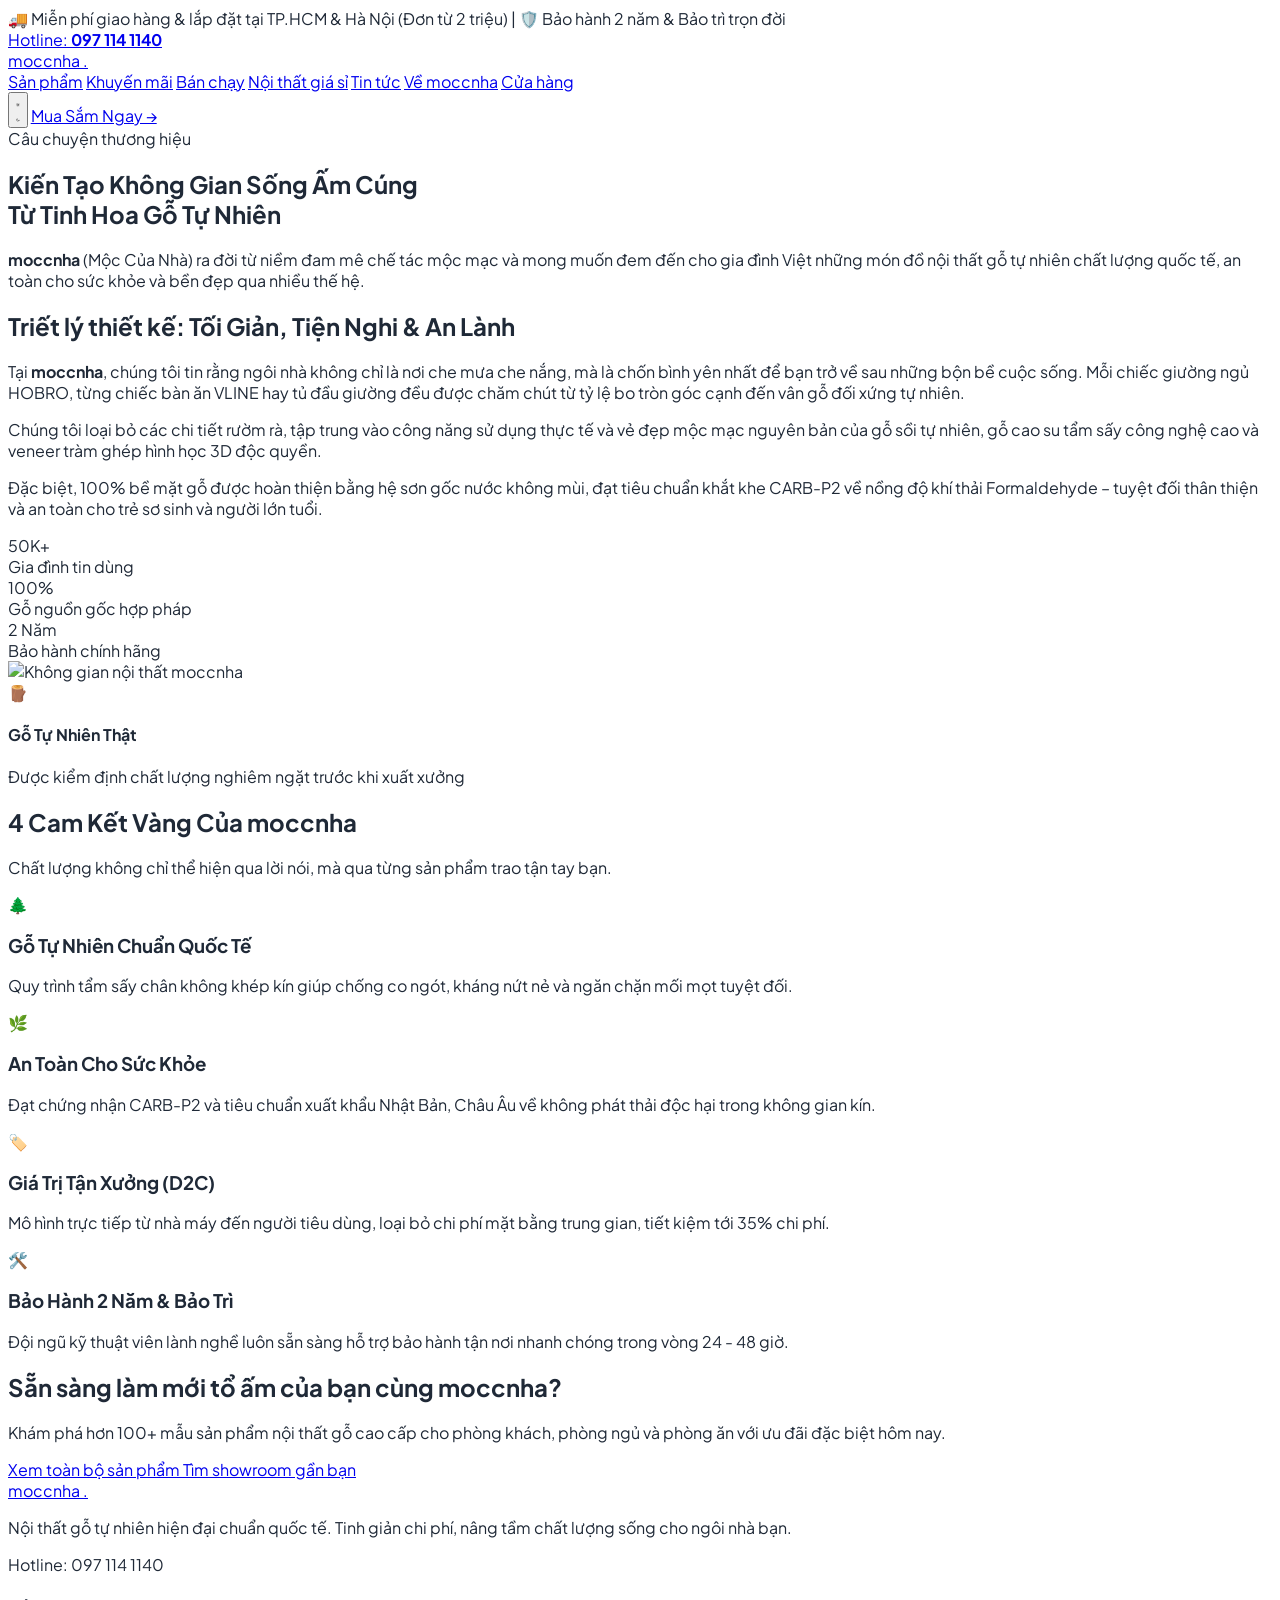
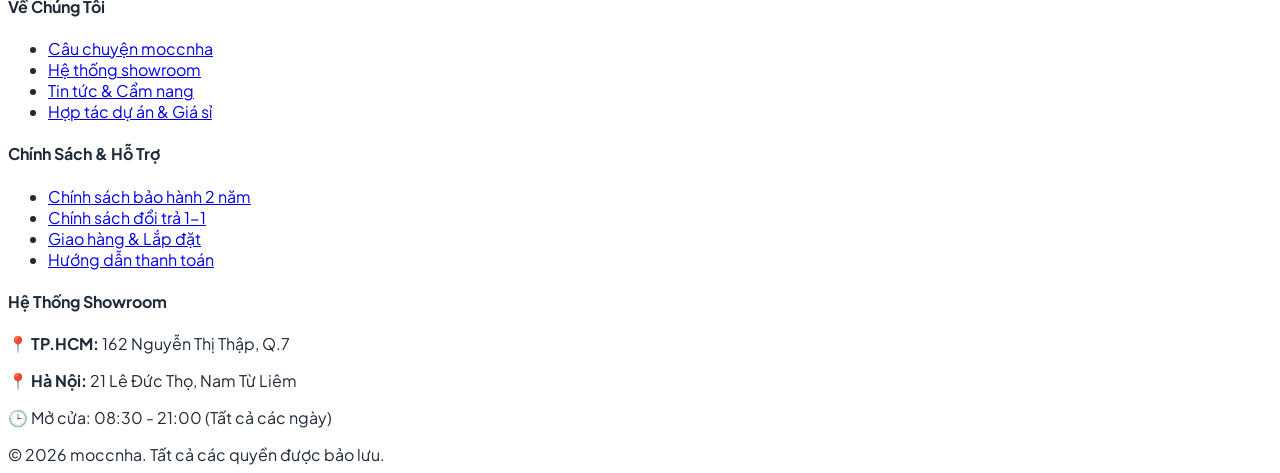
==== templates/about.html @ b3975abf "fix: remove admin portal button from public header across all pages" ====
<!DOCTYPE html>
<html lang="vi" class="light">
<head>
  <meta charset="UTF-8">
  <meta name="viewport" content="width=device-width, initial-scale=1.0">
  <title>Về Chúng Tôi - moccnha | Nội Thất Gỗ Tự Nhiên Hiện Đại</title>
  <meta name="description" content="Câu chuyện thương hiệu moccnha - Thương hiệu nội thất gỗ tự nhiên tối giản, bền bỉ và chuẩn an toàn xuất khẩu cho gia đình Việt.">
  <script src="https://cdn.tailwindcss.com"></script>
  <script>
    tailwind.config = {
      darkMode: 'class',
      theme: {
        extend: {
          colors: {
            moho: {
              wood: '#a0673d',
              'wood-dark': '#86522c',
              terracotta: '#c85a32',
              red: '#e53935'
            }
          }
        }
      }
    }
  </script>
  <link rel="stylesheet" href="/static/css/style.css">
  <link rel="icon" href="data:image/svg+xml,<svg xmlns='http://www.w3.org/2000/svg' viewBox='0 0 100 100'><text y='.9em' font-size='90'>🪵</text></svg>">
</head>
<body class="bg-white dark:bg-zinc-950 text-gray-800 dark:text-zinc-100 transition-colors duration-300">

  <!-- TOP ANNOUNCEMENT BAR -->
  <div class="bg-zinc-900 text-zinc-300 dark:bg-black dark:text-zinc-400 text-xs py-1.5 px-4">
    <div class="max-w-7xl mx-auto flex items-center justify-between">
      <div class="hidden sm:flex items-center gap-4">
        <span>🚚 Miễn phí giao hàng & lắp đặt tại TP.HCM & Hà Nội (Đơn từ 2 triệu)</span>
        <span class="text-zinc-600">|</span>
        <span>🛡️ Bảo hành 2 năm & Bảo trì trọn đời</span>
      </div>
      <div class="flex items-center justify-between sm:justify-end w-full sm:w-auto gap-4">
        <a href="tel:0971141140" class="hover:text-amber-400 transition">Hotline: <strong>097 114 1140</strong></a>
      </div>
    </div>
  </div>

  <!-- MAIN HEADER -->
  <header class="header-sticky sticky top-0 z-40 bg-white/95 dark:bg-zinc-900/95 backdrop-blur-md border-b border-gray-100 dark:border-zinc-800">
    <div class="max-w-7xl mx-auto px-4 sm:px-6 py-3.5 flex items-center justify-between gap-4">
      <a href="/" class="flex items-baseline select-none">
        <span class="text-3xl sm:text-4xl font-extrabold tracking-tight text-gray-900 dark:text-white">moccnha</span>
        <span class="text-3xl sm:text-4xl font-black text-amber-600 leading-none">.</span>
      </a>

      <!-- Center Nav Links -->
      <nav class="hidden md:flex items-center gap-7 text-xs font-semibold uppercase tracking-wider text-gray-700 dark:text-zinc-300">
        <a href="/" class="hover:text-amber-800 dark:hover:text-amber-400 transition">Sản phẩm</a>
        <a href="/#promoSection" class="text-red-600 dark:text-red-400 hover:text-red-700 transition">Khuyến mãi</a>
        <a href="/#bestsellerSection" class="hover:text-amber-800 dark:hover:text-amber-400 transition">Bán chạy</a>
        <a href="/b2b" class="hover:text-amber-800 dark:hover:text-amber-400 transition">Nội thất giá sỉ</a>
        <a href="/news" class="hover:text-amber-800 dark:hover:text-amber-400 transition">Tin tức</a>
        <a href="/about" class="text-amber-800 dark:text-amber-400 font-bold border-b-2 border-amber-800 dark:border-amber-400 pb-1">Về moccnha</a>
        <a href="/stores" class="hover:text-amber-800 dark:hover:text-amber-400 transition">Cửa hàng</a>
      </nav>

      <!-- Right Header Actions -->
      <div class="flex items-center gap-4">
        <button 
          type="button" 
          onclick="toggleTheme()" 
          class="p-2 rounded-full hover:bg-gray-100 dark:hover:bg-zinc-800 text-gray-600 dark:text-yellow-400 transition" 
          title="Đổi giao diện Dark Mode"
        >
          <svg class="sun-icon w-5 h-5 hidden" fill="none" viewBox="0 0 24 24" stroke="currentColor">
            <path stroke-linecap="round" stroke-linejoin="round" stroke-width="2" d="M12 3v1m0 16v1m9-9h-1M4 12H3m15.364 6.364l-.707-.707M6.343 6.343l-.707-.707m12.728 0l-.707.707M6.343 17.657l-.707.707M16 12a4 4 0 11-8 0 4 4 0 018 0z" />
          </svg>
          <svg class="moon-icon w-5 h-5" fill="none" viewBox="0 0 24 24" stroke="currentColor">
            <path stroke-linecap="round" stroke-linejoin="round" stroke-width="2" d="M20.354 15.354A9 9 0 018.646 3.646 9.003 9.003 0 0012 21a9.003 9.003 0 008.354-5.646z" />
          </svg>
        </button>

        <a href="/" class="text-xs font-semibold px-4 py-2 bg-amber-800 hover:bg-amber-900 text-white rounded transition shadow-sm">
          Mua Sắm Ngay &rarr;
        </a>
      </div>
    </div>
  </header>

  <!-- HERO SECTION -->
  <section class="relative py-20 bg-gradient-to-b from-amber-50/60 to-white dark:from-zinc-900 dark:to-zinc-950 border-b border-gray-100 dark:border-zinc-800">
    <div class="max-w-5xl mx-auto px-4 text-center">
      <span class="inline-block text-amber-800 dark:text-amber-400 font-bold uppercase tracking-widest text-xs mb-3 px-3 py-1 bg-amber-100 dark:bg-zinc-800 rounded-full">
        Câu chuyện thương hiệu
      </span>
      <h1 class="text-3xl sm:text-5xl font-extrabold text-gray-900 dark:text-white leading-tight mb-6">
        Kiến Tạo Không Gian Sống Ấm Cúng <br class="hidden sm:inline" />
        <span class="text-amber-800 dark:text-amber-500">Từ Tinh Hoa Gỗ Tự Nhiên</span>
      </h1>
      <p class="text-sm sm:text-base text-gray-600 dark:text-zinc-300 max-w-3xl mx-auto leading-relaxed">
        <strong>moccnha</strong> (Mộc Của Nhà) ra đời từ niềm đam mê chế tác mộc mạc và mong muốn đem đến cho gia đình Việt những món đồ nội thất gỗ tự nhiên chất lượng quốc tế, an toàn cho sức khỏe và bền đẹp qua nhiều thế hệ.
      </p>
    </div>
  </section>

  <!-- STORY & PHILOSOPHY -->
  <section class="py-16 max-w-7xl mx-auto px-4 sm:px-6">
    <div class="grid grid-cols-1 lg:grid-cols-2 gap-12 items-center">
      <div>
        <h2 class="text-2xl sm:text-3xl font-bold text-gray-900 dark:text-white mb-6">
          Triết lý thiết kế: Tối Giản, Tiện Nghi & An Lành
        </h2>
        <div class="space-y-4 text-sm text-gray-600 dark:text-zinc-300 leading-relaxed">
          <p>
            Tại <strong>moccnha</strong>, chúng tôi tin rằng ngôi nhà không chỉ là nơi che mưa che nắng, mà là chốn bình yên nhất để bạn trở về sau những bộn bề cuộc sống. Mỗi chiếc giường ngủ HOBRO, từng chiếc bàn ăn VLINE hay tủ đầu giường đều được chăm chút từ tỷ lệ bo tròn góc cạnh đến vân gỗ đối xứng tự nhiên.
          </p>
          <p>
            Chúng tôi loại bỏ các chi tiết rườm rà, tập trung vào công năng sử dụng thực tế và vẻ đẹp mộc mạc nguyên bản của gỗ sồi tự nhiên, gỗ cao su tẩm sấy công nghệ cao và veneer tràm ghép hình học 3D độc quyền.
          </p>
          <p>
            Đặc biệt, 100% bề mặt gỗ được hoàn thiện bằng hệ sơn gốc nước không mùi, đạt tiêu chuẩn khắt khe CARB-P2 về nồng độ khí thải Formaldehyde – tuyệt đối thân thiện và an toàn cho trẻ sơ sinh và người lớn tuổi.
          </p>
        </div>

        <div class="mt-8 grid grid-cols-3 gap-4 border-t border-gray-100 dark:border-zinc-800 pt-6 text-center">
          <div>
            <div class="text-2xl sm:text-3xl font-extrabold text-amber-800 dark:text-amber-500">50K+</div>
            <div class="text-xs text-gray-500 dark:text-zinc-400 mt-1">Gia đình tin dùng</div>
          </div>
          <div>
            <div class="text-2xl sm:text-3xl font-extrabold text-amber-800 dark:text-amber-500">100%</div>
            <div class="text-xs text-gray-500 dark:text-zinc-400 mt-1">Gỗ nguồn gốc hợp pháp</div>
          </div>
          <div>
            <div class="text-2xl sm:text-3xl font-extrabold text-amber-800 dark:text-amber-500">2 Năm</div>
            <div class="text-xs text-gray-500 dark:text-zinc-400 mt-1">Bảo hành chính hãng</div>
          </div>
        </div>
      </div>

      <div class="relative">
        <img 
          src="https://images.unsplash.com/photo-1616486338812-3dadae4b4ace?q=80&w=1200&auto=format&fit=crop" 
          alt="Không gian nội thất moccnha" 
          class="rounded-2xl shadow-xl w-full object-cover aspect-[4/3]"
        />
        <div class="absolute -bottom-6 -left-6 bg-white dark:bg-zinc-800 p-4 sm:p-6 rounded-xl shadow-lg border border-gray-100 dark:border-zinc-700 hidden sm:block max-w-xs">
          <div class="flex items-center gap-3">
            <span class="text-3xl">🪵</span>
            <div>
              <h4 class="font-bold text-sm text-gray-900 dark:text-white">Gỗ Tự Nhiên Thật</h4>
              <p class="text-xs text-gray-500 dark:text-zinc-400">Được kiểm định chất lượng nghiêm ngặt trước khi xuất xưởng</p>
            </div>
          </div>
        </div>
      </div>
    </div>
  </section>

  <!-- 4 CORE VALUES -->
  <section class="py-16 bg-gray-50 dark:bg-zinc-900/60 border-y border-gray-100 dark:border-zinc-800">
    <div class="max-w-7xl mx-auto px-4 sm:px-6">
      <div class="text-center max-w-2xl mx-auto mb-12">
        <h2 class="text-2xl sm:text-3xl font-bold text-gray-900 dark:text-white mb-3">
          4 Cam Kết Vàng Của moccnha
        </h2>
        <p class="text-xs sm:text-sm text-gray-500 dark:text-zinc-400">
          Chất lượng không chỉ thể hiện qua lời nói, mà qua từng sản phẩm trao tận tay bạn.
        </p>
      </div>

      <div class="grid grid-cols-1 sm:grid-cols-2 lg:grid-cols-4 gap-6">
        <!-- Value 1 -->
        <div class="bg-white dark:bg-zinc-800 p-6 rounded-xl border border-gray-100 dark:border-zinc-700 shadow-sm hover:shadow-md transition">
          <div class="w-12 h-12 rounded-lg bg-amber-100 dark:bg-zinc-700 text-amber-800 dark:text-amber-400 flex items-center justify-center text-2xl mb-4">
            🌲
          </div>
          <h3 class="font-bold text-base text-gray-900 dark:text-white mb-2">Gỗ Tự Nhiên Chuẩn Quốc Tế</h3>
          <p class="text-xs text-gray-600 dark:text-zinc-300 leading-relaxed">
            Quy trình tẩm sấy chân không khép kín giúp chống co ngót, kháng nứt nẻ và ngăn chặn mối mọt tuyệt đối.
          </p>
        </div>

        <!-- Value 2 -->
        <div class="bg-white dark:bg-zinc-800 p-6 rounded-xl border border-gray-100 dark:border-zinc-700 shadow-sm hover:shadow-md transition">
          <div class="w-12 h-12 rounded-lg bg-emerald-100 dark:bg-zinc-700 text-emerald-800 dark:text-emerald-400 flex items-center justify-center text-2xl mb-4">
            🌿
          </div>
          <h3 class="font-bold text-base text-gray-900 dark:text-white mb-2">An Toàn Cho Sức Khỏe</h3>
          <p class="text-xs text-gray-600 dark:text-zinc-300 leading-relaxed">
            Đạt chứng nhận CARB-P2 và tiêu chuẩn xuất khẩu Nhật Bản, Châu Âu về không phát thải độc hại trong không gian kín.
          </p>
        </div>

        <!-- Value 3 -->
        <div class="bg-white dark:bg-zinc-800 p-6 rounded-xl border border-gray-100 dark:border-zinc-700 shadow-sm hover:shadow-md transition">
          <div class="w-12 h-12 rounded-lg bg-blue-100 dark:bg-zinc-700 text-blue-800 dark:text-blue-400 flex items-center justify-center text-2xl mb-4">
            🏷️
          </div>
          <h3 class="font-bold text-base text-gray-900 dark:text-white mb-2">Giá Trị Tận Xưởng (D2C)</h3>
          <p class="text-xs text-gray-600 dark:text-zinc-300 leading-relaxed">
            Mô hình trực tiếp từ nhà máy đến người tiêu dùng, loại bỏ chi phí mặt bằng trung gian, tiết kiệm tới 35% chi phí.
          </p>
        </div>

        <!-- Value 4 -->
        <div class="bg-white dark:bg-zinc-800 p-6 rounded-xl border border-gray-100 dark:border-zinc-700 shadow-sm hover:shadow-md transition">
          <div class="w-12 h-12 rounded-lg bg-rose-100 dark:bg-zinc-700 text-rose-800 dark:text-rose-400 flex items-center justify-center text-2xl mb-4">
            🛠️
          </div>
          <h3 class="font-bold text-base text-gray-900 dark:text-white mb-2">Bảo Hành 2 Năm & Bảo Trì</h3>
          <p class="text-xs text-gray-600 dark:text-zinc-300 leading-relaxed">
            Đội ngũ kỹ thuật viên lành nghề luôn sẵn sàng hỗ trợ bảo hành tận nơi nhanh chóng trong vòng 24 - 48 giờ.
          </p>
        </div>
      </div>
    </div>
  </section>

  <!-- CTA FOOTER SECTION -->
  <section class="py-16 text-center max-w-4xl mx-auto px-4">
    <h2 class="text-2xl sm:text-3xl font-bold text-gray-900 dark:text-white mb-4">
      Sẵn sàng làm mới tổ ấm của bạn cùng moccnha?
    </h2>
    <p class="text-xs sm:text-sm text-gray-500 dark:text-zinc-400 mb-8 max-w-xl mx-auto">
      Khám phá hơn 100+ mẫu sản phẩm nội thất gỗ cao cấp cho phòng khách, phòng ngủ và phòng ăn với ưu đãi đặc biệt hôm nay.
    </p>
    <div class="flex flex-wrap items-center justify-center gap-4">
      <a href="/" class="px-6 py-3 bg-amber-800 hover:bg-amber-900 text-white text-xs font-bold uppercase tracking-wider rounded-lg shadow-md transition">
        Xem toàn bộ sản phẩm
      </a>
      <a href="/stores" class="px-6 py-3 bg-gray-100 dark:bg-zinc-800 hover:bg-gray-200 dark:hover:bg-zinc-700 text-gray-800 dark:text-zinc-200 text-xs font-bold uppercase tracking-wider rounded-lg transition">
        Tìm showroom gần bạn
      </a>
    </div>
  </section>

  <!-- FOOTER -->
  <footer class="bg-zinc-900 text-zinc-300 dark:bg-black dark:text-zinc-400 text-xs border-t border-zinc-800 py-12">
    <div class="max-w-7xl mx-auto px-4 sm:px-6 grid grid-cols-1 md:grid-cols-4 gap-8">
      <div>
        <a href="/" class="flex items-baseline select-none mb-3">
          <span class="text-2xl font-black text-white">moccnha</span>
          <span class="text-2xl font-black text-amber-500">.</span>
        </a>
        <p class="text-zinc-400 leading-relaxed mb-4">
          Nội thất gỗ tự nhiên hiện đại chuẩn quốc tế. Tinh giản chi phí, nâng tầm chất lượng sống cho ngôi nhà bạn.
        </p>
        <p class="text-zinc-400 font-semibold">Hotline: 097 114 1140</p>
      </div>

      <div>
        <h4 class="text-white font-bold uppercase tracking-wider mb-4 text-xs">Về Chúng Tôi</h4>
        <ul class="space-y-2 text-zinc-400">
          <li><a href="/about" class="hover:text-amber-400 transition">Câu chuyện moccnha</a></li>
          <li><a href="/stores" class="hover:text-amber-400 transition">Hệ thống showroom</a></li>
          <li><a href="/news" class="hover:text-amber-400 transition">Tin tức & Cẩm nang</a></li>
          <li><a href="/b2b" class="hover:text-amber-400 transition">Hợp tác dự án & Giá sỉ</a></li>
        </ul>
      </div>

      <div>
        <h4 class="text-white font-bold uppercase tracking-wider mb-4 text-xs">Chính Sách & Hỗ Trợ</h4>
        <ul class="space-y-2 text-zinc-400">
          <li><a href="/policy#warranty" class="hover:text-amber-400 transition">Chính sách bảo hành 2 năm</a></li>
          <li><a href="/policy#return" class="hover:text-amber-400 transition">Chính sách đổi trả 1-1</a></li>
          <li><a href="/policy#shipping" class="hover:text-amber-400 transition">Giao hàng & Lắp đặt</a></li>
          <li><a href="/policy#payment" class="hover:text-amber-400 transition">Hướng dẫn thanh toán</a></li>
        </ul>
      </div>

      <div>
        <h4 class="text-white font-bold uppercase tracking-wider mb-4 text-xs">Hệ Thống Showroom</h4>
        <p class="text-zinc-400 mb-2">📍 <strong>TP.HCM:</strong> 162 Nguyễn Thị Thập, Q.7</p>
        <p class="text-zinc-400 mb-2">📍 <strong>Hà Nội:</strong> 21 Lê Đức Thọ, Nam Từ Liêm</p>
        <p class="text-zinc-400">🕒 Mở cửa: 08:30 - 21:00 (Tất cả các ngày)</p>
      </div>
    </div>

    <div class="max-w-7xl mx-auto px-4 sm:px-6 border-t border-zinc-800 mt-8 pt-6 text-center text-zinc-500">
      &copy; 2026 moccnha. Tất cả các quyền được bảo lưu.
    </div>
  </footer>

  <script>
    // Theme toggle logic
    let THEME = localStorage.getItem('moho_theme') || 'light';
    if (THEME === 'dark') document.documentElement.classList.add('dark');
    updateThemeIcons();

    function toggleTheme() {
      if (document.documentElement.classList.contains('dark')) {
        document.documentElement.classList.remove('dark');
        THEME = 'light';
      } else {
        document.documentElement.classList.add('dark');
        THEME = 'dark';
      }
      localStorage.setItem('moho_theme', THEME);
      updateThemeIcons();
    }

    function updateThemeIcons() {
      const sun = document.querySelector('.sun-icon');
      const moon = document.querySelector('.moon-icon');
      if (THEME === 'dark') {
        sun?.classList.remove('hidden');
        moon?.classList.add('hidden');
      } else {
        sun?.classList.add('hidden');
        moon?.classList.remove('hidden');
      }
    }
  </script>
</body>
</html>
---- static/css/style.css ----
/* Custom CSS for MOHO Style Website with Dark Mode Support */
@import url('https://fonts.googleapis.com/css2?family=Plus+Jakarta+Sans:wght@300;400;500;600;700;800&family=Playfair+Display:ital,wght@0,600;0,700;1,600&display=swap');

:root {
  --primary-wood: #a0673d;
  --primary-wood-hover: #86522c;
  --terracotta: #c85a32;
  --accent-red: #eb2f2f;
  --bg-main: #ffffff;
  --bg-card: #f9f9f9;
  --border-color: #ebebeb;
  --text-primary: #1f2937;
  --text-secondary: #6b7280;
  --header-bg: #ffffff;
  --footer-bg: #1c1c1c;
}

.dark {
  --primary-wood: #c98553;
  --primary-wood-hover: #dd9e6d;
  --terracotta: #e06d43;
  --accent-red: #ff4d4f;
  --bg-main: #121214;
  --bg-card: #1c1c20;
  --border-color: #2e2e34;
  --text-primary: #f3f4f6;
  --text-secondary: #9ca3af;
  --header-bg: #16161a;
  --footer-bg: #0c0c0e;
}

body {
  font-family: 'Plus Jakarta Sans', sans-serif;
  background-color: var(--bg-main);
  color: var(--text-primary);
  transition: background-color 0.3s ease, color 0.3s ease;
  overflow-x: hidden;
}

.font-serif-title {
  font-family: 'Playfair Display', serif;
}

/* Custom Scrollbar */
::-webkit-scrollbar {
  width: 8px;
}
::-webkit-scrollbar-track {
  background: transparent;
}
::-webkit-scrollbar-thumb {
  background: #cbd5e1;
  border-radius: 4px;
}
.dark ::-webkit-scrollbar-thumb {
  background: #374151;
}

/* Glassmorphism & Smooth Transitions */
.header-sticky {
  transition: all 0.25s ease;
}
.header-sticky.scrolled {
  box-shadow: 0 4px 20px -2px rgba(0, 0, 0, 0.08);
}
.dark .header-sticky.scrolled {
  box-shadow: 0 4px 20px -2px rgba(0, 0, 0, 0.4);
}

/* Discount Badge Tag */
.discount-badge {
  background-color: #e53935;
  color: #ffffff;
  font-size: 11px;
  font-weight: 700;
  padding: 2px 6px;
  border-radius: 2px;
  display: inline-block;
  letter-spacing: 0.3px;
}

/* Product Card Styling */
.product-card {
  transition: transform 0.25s ease, box-shadow 0.25s ease;
  background-color: var(--bg-card);
  border: 1px solid var(--border-color);
}
.product-card:hover {
  transform: translateY(-4px);
  box-shadow: 0 12px 24px -6px rgba(0, 0, 0, 0.08);
}
.dark .product-card:hover {
  box-shadow: 0 12px 24px -6px rgba(0, 0, 0, 0.45);
}

.product-img-wrapper {
  overflow: hidden;
  position: relative;
  aspect-ratio: 1 / 1;
}

.product-img-wrapper img {
  transition: transform 0.4s ease;
}

.product-card:hover .product-img-wrapper img {
  transform: scale(1.05);
}

.product-overlay-actions {
  opacity: 0;
  pointer-events: none;
  transition: opacity 0.2s ease, transform 0.2s ease;
  transform: translateY(10px);
}

.product-card:hover .product-overlay-actions {
  opacity: 1;
  pointer-events: auto;
  transform: translateY(0);
}

/* Color swatch dot */
.color-dot {
  width: 14px;
  height: 14px;
  border-radius: 50%;
  display: inline-block;
  cursor: pointer;
  border: 2px solid #ffffff;
  box-shadow: 0 0 0 1px #cbd5e1;
  transition: transform 0.15s ease;
}
.dark .color-dot {
  border-color: #1e1e24;
  box-shadow: 0 0 0 1px #475569;
}
.color-dot:hover, .color-dot.active {
  transform: scale(1.25);
}

/* Floating Action Circle Buttons */
.fab-btn {
  width: 44px;
  height: 44px;
  border-radius: 50%;
  display: flex;
  align-items: center;
  justify-content: center;
  box-shadow: 0 4px 14px rgba(0, 0, 0, 0.2);
  transition: transform 0.2s ease, box-shadow 0.2s ease;
  color: white;
}
.fab-btn:hover {
  transform: scale(1.1);
  box-shadow: 0 6px 18px rgba(0, 0, 0, 0.25);
}

.fab-phone {
  background-color: #22c55e;
}
.fab-zalo {
  background-color: #0068ff;
}
.fab-messenger {
  background-color: #0084ff;
}
.fab-scrolltop {
  background-color: #059669;
}

/* Price typography */
.sale-price {
  color: #dc2626;
  font-weight: 700;
  font-size: 15px;
}
.dark .sale-price {
  color: #f87171;
}

.old-price {
  color: #9ca3af;
  text-decoration: line-through;
  font-size: 13px;
}

/* Cart Drawer */
.cart-drawer-backdrop {
  backdrop-filter: blur(4px);
  background-color: rgba(0, 0, 0, 0.5);
  transition: opacity 0.3s ease;
}

.cart-drawer-panel {
  transition: transform 0.3s cubic-bezier(0.16, 1, 0.3, 1);
}

/* Custom modal transitions */
.modal-enter {
  opacity: 0;
  transform: scale(0.96);
}
.modal-enter-active {
  opacity: 1;
  transform: scale(1);
  transition: opacity 0.2s ease, transform 0.2s ease;
}

/* Pulse animation for hot badges */
@keyframes pulse-subtle {
  0%, 100% { opacity: 1; }
  50% { opacity: 0.8; }
}
.pulse-tag {
  animation: pulse-subtle 2s infinite ease-in-out;
}
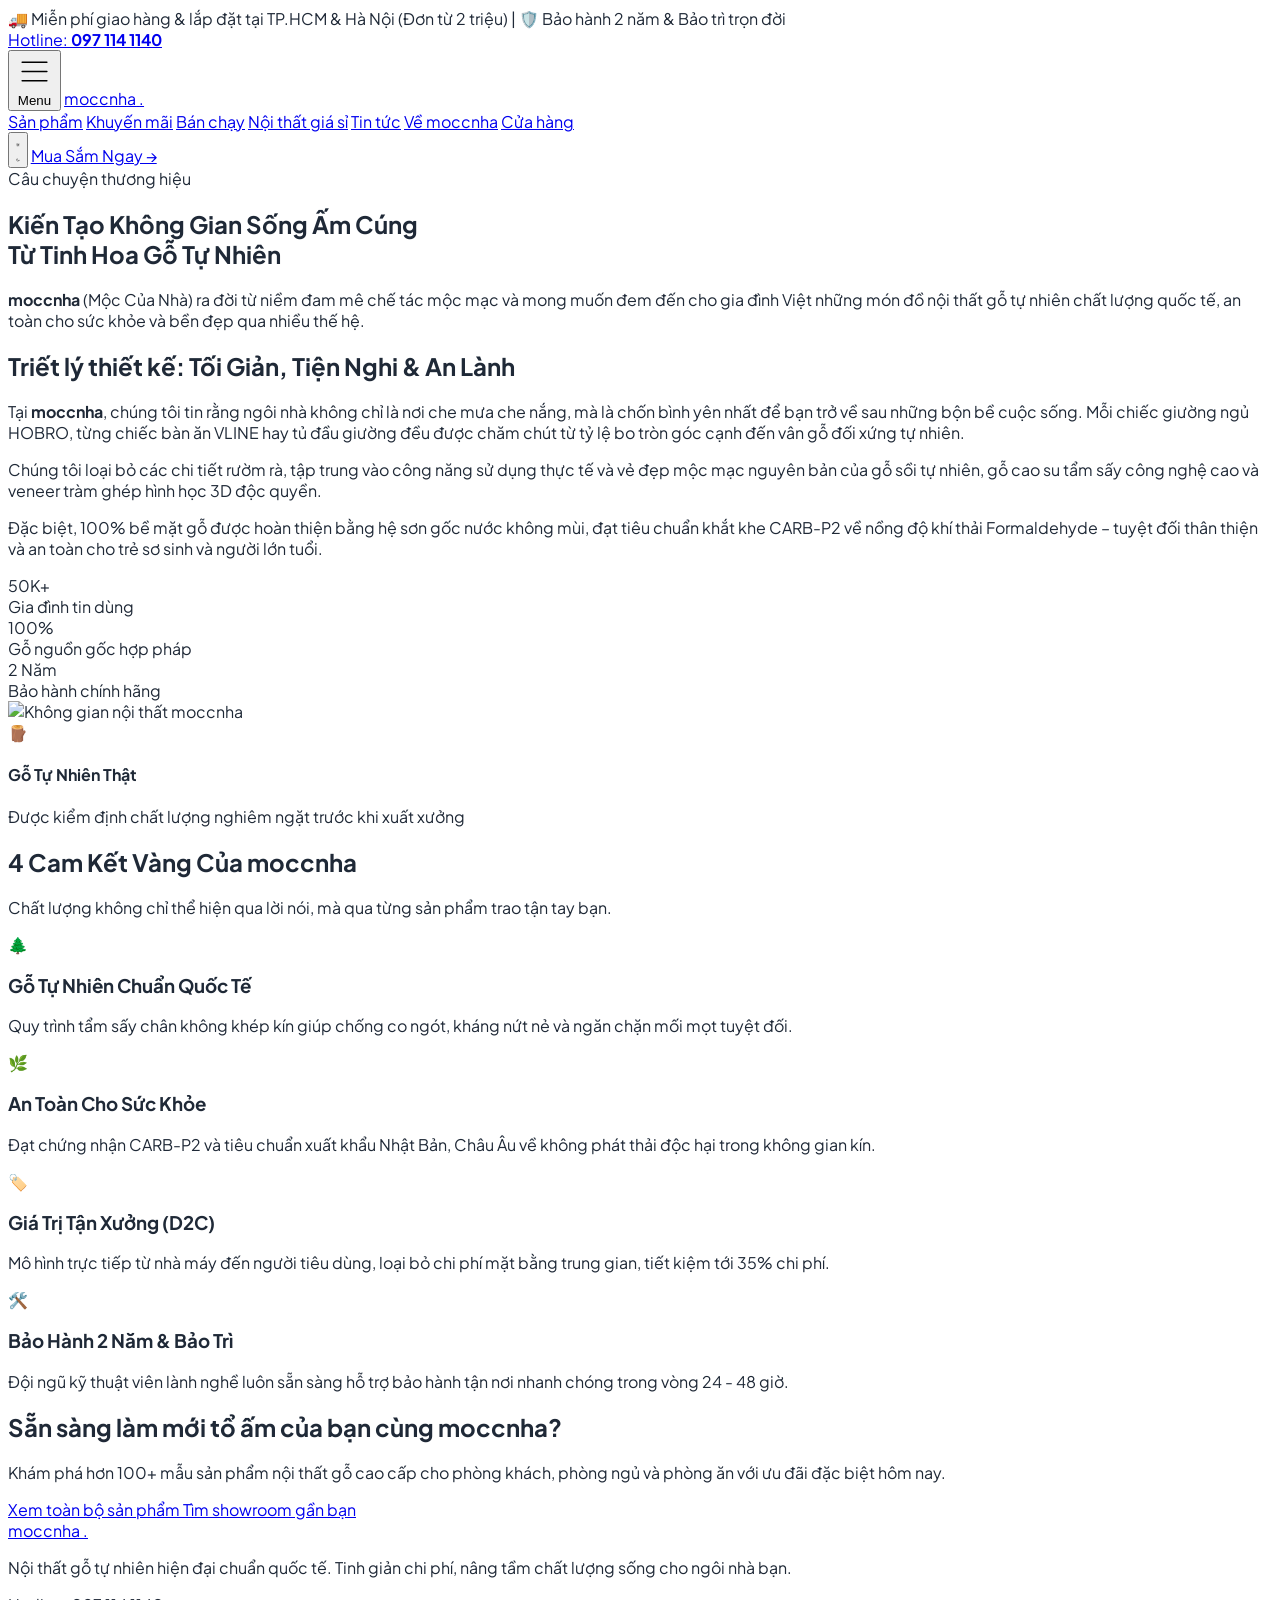
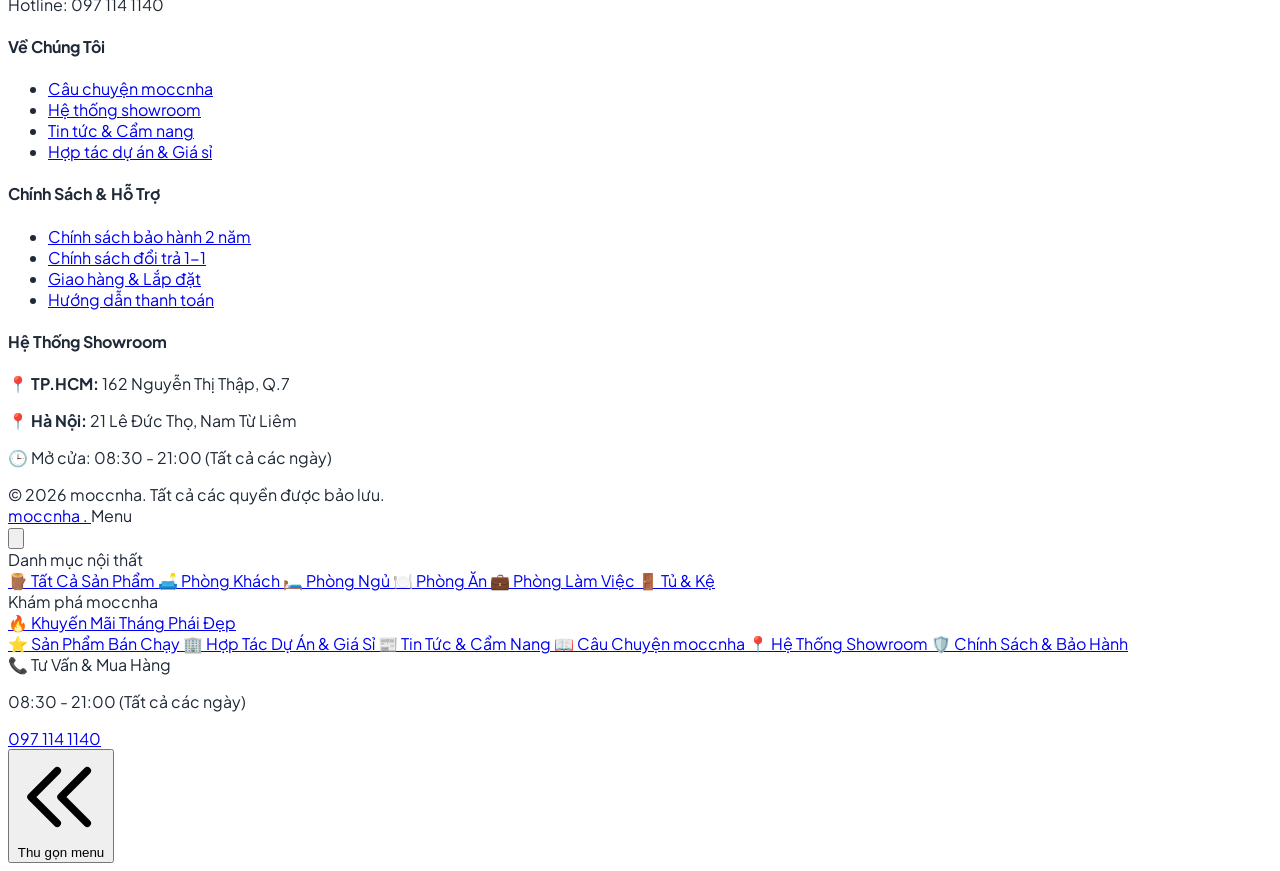
==== commit 7a401ab0: "feat: add collapsible left side menu drawer with categories and quick links" ====
--- a/templates/about.html
+++ b/templates/about.html
@@ -45,10 +45,24 @@
   <!-- MAIN HEADER -->
   <header class="header-sticky sticky top-0 z-40 bg-white/95 dark:bg-zinc-900/95 backdrop-blur-md border-b border-gray-100 dark:border-zinc-800">
     <div class="max-w-7xl mx-auto px-4 sm:px-6 py-3.5 flex items-center justify-between gap-4">
-      <a href="/" class="flex items-baseline select-none">
-        <span class="text-3xl sm:text-4xl font-extrabold tracking-tight text-gray-900 dark:text-white">moccnha</span>
-        <span class="text-3xl sm:text-4xl font-black text-amber-600 leading-none">.</span>
-      </a>
+      <div class="flex items-center gap-1 sm:gap-2">
+        <button 
+          type="button" 
+          onclick="openSideMenu()" 
+          class="flex items-center gap-1.5 p-2 -ml-2 rounded-lg text-gray-700 dark:text-zinc-200 hover:bg-gray-100 dark:hover:bg-zinc-800 transition focus:outline-none"
+          title="Mở menu bên trái"
+        >
+          <svg class="w-6 h-6 stroke-2" fill="none" viewBox="0 0 24 24" stroke="currentColor">
+            <path stroke-linecap="round" stroke-linejoin="round" d="M4 6h16M4 12h16M4 18h16" />
+          </svg>
+          <span class="text-xs font-bold uppercase tracking-wider hidden lg:inline">Menu</span>
+        </button>
+
+        <a href="/" class="flex items-baseline select-none">
+          <span class="text-3xl sm:text-4xl font-extrabold tracking-tight text-gray-900 dark:text-white">moccnha</span>
+          <span class="text-3xl sm:text-4xl font-black text-amber-600 leading-none">.</span>
+        </a>
+      </div>
 
       <!-- Center Nav Links -->
       <nav class="hidden md:flex items-center gap-7 text-xs font-semibold uppercase tracking-wider text-gray-700 dark:text-zinc-300">
@@ -279,7 +293,158 @@
     </div>
   </footer>
 
+  <!-- SIDE MENU DRAWER (Trượt từ bên trái ra - Có thể thu mở) -->
+  <div id="sideMenuDrawer" class="fixed inset-0 z-50 hidden transition-opacity duration-300 opacity-0" aria-modal="true" role="dialog">
+    <div class="fixed inset-0 bg-black/60 backdrop-blur-sm transition-opacity" onclick="closeSideMenu()"></div>
+
+    <div id="sideMenuPanel" class="fixed inset-y-0 left-0 max-w-full flex">
+      <div class="w-80 sm:w-88 bg-white dark:bg-zinc-900 text-gray-800 dark:text-zinc-100 shadow-2xl flex flex-col h-full transform -translate-x-full transition-transform duration-300 ease-in-out border-r border-gray-200 dark:border-zinc-800">
+        
+        <!-- Drawer Header -->
+        <div class="p-4 border-b border-gray-100 dark:border-zinc-800 flex items-center justify-between bg-gray-50/70 dark:bg-zinc-800/50">
+          <div class="flex items-center gap-2">
+            <a href="/" class="flex items-baseline select-none" onclick="closeSideMenu()">
+              <span class="text-2xl font-black text-gray-900 dark:text-white">moccnha</span>
+              <span class="text-2xl font-black text-amber-600">.</span>
+            </a>
+            <span class="text-[10px] bg-amber-100 dark:bg-zinc-800 text-amber-900 dark:text-amber-400 font-bold px-2 py-0.5 rounded-full uppercase">Menu</span>
+          </div>
+          <button onclick="closeSideMenu()" class="p-1.5 text-gray-400 hover:text-gray-700 dark:hover:text-white rounded-lg hover:bg-gray-100 dark:hover:bg-zinc-800 transition" title="Đóng menu">
+            <svg class="w-6 h-6" fill="none" viewBox="0 0 24 24" stroke="currentColor">
+              <path stroke-linecap="round" stroke-linejoin="round" stroke-width="2" d="M6 18L18 6M6 6l12 12" />
+            </svg>
+          </button>
+        </div>
+
+        <!-- Drawer Body -->
+        <div class="flex-1 overflow-y-auto p-4 space-y-6">
+          <div>
+            <div class="text-[11px] font-bold uppercase tracking-wider text-gray-400 dark:text-zinc-500 mb-2 px-3">
+              Danh mục nội thất
+            </div>
+            <div class="space-y-1">
+              <a href="/#bestsellerSection" class="flex items-center gap-3 px-3 py-2.5 rounded-lg text-xs font-semibold hover:bg-amber-50 dark:hover:bg-zinc-800 hover:text-amber-800 dark:hover:text-amber-400 transition">
+                <span class="text-base">🪵</span>
+                <span>Tất Cả Sản Phẩm</span>
+              </a>
+              <a href="/?category=Phòng Khách" class="flex items-center gap-3 px-3 py-2.5 rounded-lg text-xs font-semibold hover:bg-amber-50 dark:hover:bg-zinc-800 hover:text-amber-800 dark:hover:text-amber-400 transition">
+                <span class="text-base">🛋️</span>
+                <span>Phòng Khách</span>
+              </a>
+              <a href="/?category=Phòng Ngủ" class="flex items-center gap-3 px-3 py-2.5 rounded-lg text-xs font-semibold hover:bg-amber-50 dark:hover:bg-zinc-800 hover:text-amber-800 dark:hover:text-amber-400 transition">
+                <span class="text-base">🛏️</span>
+                <span>Phòng Ngủ</span>
+              </a>
+              <a href="/?category=Phòng Ăn" class="flex items-center gap-3 px-3 py-2.5 rounded-lg text-xs font-semibold hover:bg-amber-50 dark:hover:bg-zinc-800 hover:text-amber-800 dark:hover:text-amber-400 transition">
+                <span class="text-base">🍽️</span>
+                <span>Phòng Ăn</span>
+              </a>
+              <a href="/?category=Phòng Làm Việc" class="flex items-center gap-3 px-3 py-2.5 rounded-lg text-xs font-semibold hover:bg-amber-50 dark:hover:bg-zinc-800 hover:text-amber-800 dark:hover:text-amber-400 transition">
+                <span class="text-base">💼</span>
+                <span>Phòng Làm Việc</span>
+              </a>
+              <a href="/?category=Tủ & Kệ" class="flex items-center gap-3 px-3 py-2.5 rounded-lg text-xs font-semibold hover:bg-amber-50 dark:hover:bg-zinc-800 hover:text-amber-800 dark:hover:text-amber-400 transition">
+                <span class="text-base">🚪</span>
+                <span>Tủ & Kệ</span>
+              </a>
+            </div>
+          </div>
+
+          <div>
+            <div class="text-[11px] font-bold uppercase tracking-wider text-gray-400 dark:text-zinc-500 mb-2 px-3">
+              Khám phá moccnha
+            </div>
+            <div class="space-y-1">
+              <a href="/#promoSection" class="flex items-center justify-between px-3 py-2.5 rounded-lg text-xs font-semibold hover:bg-red-50 dark:hover:bg-red-950/20 text-red-600 dark:text-red-400 transition">
+                <div class="flex items-center gap-3">
+                  <span class="text-base">🔥</span>
+                  <span>Khuyến Mãi Tháng Phái Đẹp</span>
+                </div>
+                <span class="w-2 h-2 rounded-full bg-red-500 animate-ping"></span>
+              </a>
+              <a href="/#bestsellerSection" class="flex items-center gap-3 px-3 py-2.5 rounded-lg text-xs font-semibold hover:bg-amber-50 dark:hover:bg-zinc-800 hover:text-amber-800 dark:hover:text-amber-400 transition">
+                <span class="text-base">⭐</span>
+                <span>Sản Phẩm Bán Chạy</span>
+              </a>
+              <a href="/b2b" class="flex items-center gap-3 px-3 py-2.5 rounded-lg text-xs font-semibold hover:bg-amber-50 dark:hover:bg-zinc-800 hover:text-amber-800 dark:hover:text-amber-400 transition">
+                <span class="text-base">🏢</span>
+                <span>Hợp Tác Dự Án & Giá Sỉ</span>
+              </a>
+              <a href="/news" class="flex items-center gap-3 px-3 py-2.5 rounded-lg text-xs font-semibold hover:bg-amber-50 dark:hover:bg-zinc-800 hover:text-amber-800 dark:hover:text-amber-400 transition">
+                <span class="text-base">📰</span>
+                <span>Tin Tức & Cẩm Nang</span>
+              </a>
+              <a href="/about" class="flex items-center gap-3 px-3 py-2.5 rounded-lg text-xs font-semibold bg-amber-50/70 dark:bg-zinc-800 text-amber-800 dark:text-amber-400 font-bold transition">
+                <span class="text-base">📖</span>
+                <span>Câu Chuyện moccnha</span>
+              </a>
+              <a href="/stores" class="flex items-center gap-3 px-3 py-2.5 rounded-lg text-xs font-semibold hover:bg-amber-50 dark:hover:bg-zinc-800 hover:text-amber-800 dark:hover:text-amber-400 transition">
+                <span class="text-base">📍</span>
+                <span>Hệ Thống Showroom</span>
+              </a>
+              <a href="/policy" class="flex items-center gap-3 px-3 py-2.5 rounded-lg text-xs font-semibold hover:bg-amber-50 dark:hover:bg-zinc-800 hover:text-amber-800 dark:hover:text-amber-400 transition">
+                <span class="text-base">🛡️</span>
+                <span>Chính Sách & Bảo Hành</span>
+              </a>
+            </div>
+          </div>
+
+          <div class="bg-gray-50 dark:bg-zinc-800/60 p-4 rounded-xl text-xs space-y-1.5 border border-gray-100 dark:border-zinc-700/50">
+            <div class="font-bold text-gray-900 dark:text-white flex items-center gap-2">
+              <span>📞 Tư Vấn & Mua Hàng</span>
+            </div>
+            <p class="text-gray-500 dark:text-gray-400">08:30 - 21:00 (Tất cả các ngày)</p>
+            <a href="tel:0971141140" class="block font-black text-amber-800 dark:text-amber-400 text-sm hover:underline">
+              097 114 1140
+            </a>
+          </div>
+        </div>
+
+        <div class="p-4 border-t border-gray-100 dark:border-zinc-800 bg-gray-50/70 dark:bg-zinc-800/50">
+          <button onclick="closeSideMenu()" class="w-full py-2.5 px-4 rounded-lg bg-gray-200 hover:bg-gray-300 dark:bg-zinc-800 dark:hover:bg-zinc-700 text-xs font-bold text-gray-700 dark:text-zinc-200 transition flex items-center justify-center gap-2">
+            <svg class="w-4 h-4" fill="none" viewBox="0 0 24 24" stroke="currentColor">
+              <path stroke-linecap="round" stroke-linejoin="round" stroke-width="2" d="M11 19l-7-7 7-7m8 14l-7-7 7-7" />
+            </svg>
+            <span>Thu gọn menu</span>
+          </button>
+        </div>
+
+      </div>
+    </div>
+  </div>
+
   <script>
+    // Side Menu Drawer logic (Thu / Mở)
+    function openSideMenu() {
+      const drawer = document.getElementById('sideMenuDrawer');
+      const panel = document.getElementById('sideMenuPanel');
+      if (drawer && panel) {
+        drawer.classList.remove('hidden');
+        document.body.classList.add('overflow-hidden');
+        setTimeout(() => {
+          drawer.classList.remove('opacity-0');
+          panel.firstElementChild?.classList.remove('-translate-x-full');
+        }, 10);
+      }
+    }
+
+    function closeSideMenu() {
+      const drawer = document.getElementById('sideMenuDrawer');
+      const panel = document.getElementById('sideMenuPanel');
+      if (drawer && panel) {
+        panel.firstElementChild?.classList.add('-translate-x-full');
+        drawer.classList.add('opacity-0');
+        document.body.classList.remove('overflow-hidden');
+        setTimeout(() => {
+          drawer.classList.add('hidden');
+        }, 300);
+      }
+    }
+
+    document.addEventListener('keydown', (e) => {
+      if (e.key === 'Escape') closeSideMenu();
+    });
+
     // Theme toggle logic
     let THEME = localStorage.getItem('moho_theme') || 'light';
     if (THEME === 'dark') document.documentElement.classList.add('dark');
--- a/static/css/style.css
+++ b/static/css/style.css
@@ -141,6 +141,7 @@
 
 /* Floating Action Circle Buttons */
 .fab-btn {
+  display: none !important;
   width: 44px;
   height: 44px;
   border-radius: 50%;
@@ -215,3 +216,9 @@
 .pulse-tag {
   animation: pulse-subtle 2s infinite ease-in-out;
 }
+
+/* User Profile Dropdown */
+#userDropdownMenu {
+  z-index: 100 !important;
+}
+
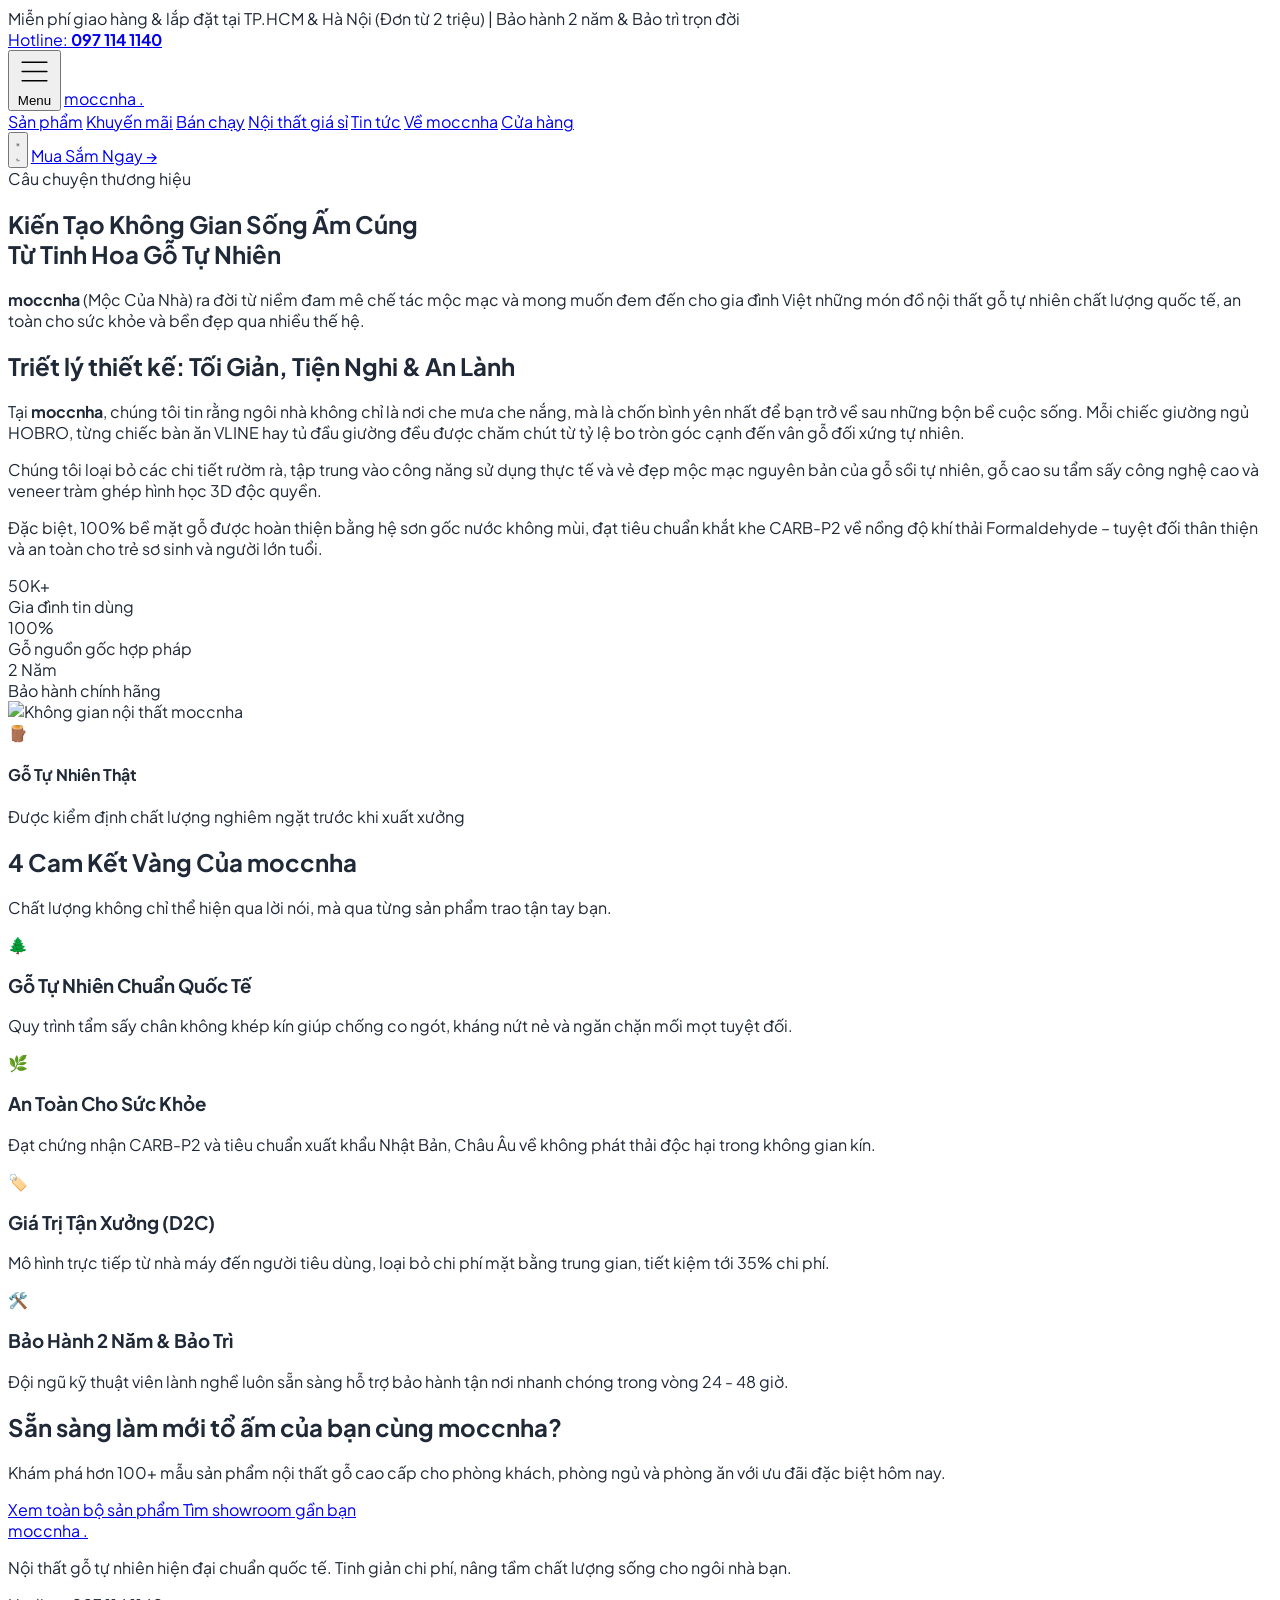
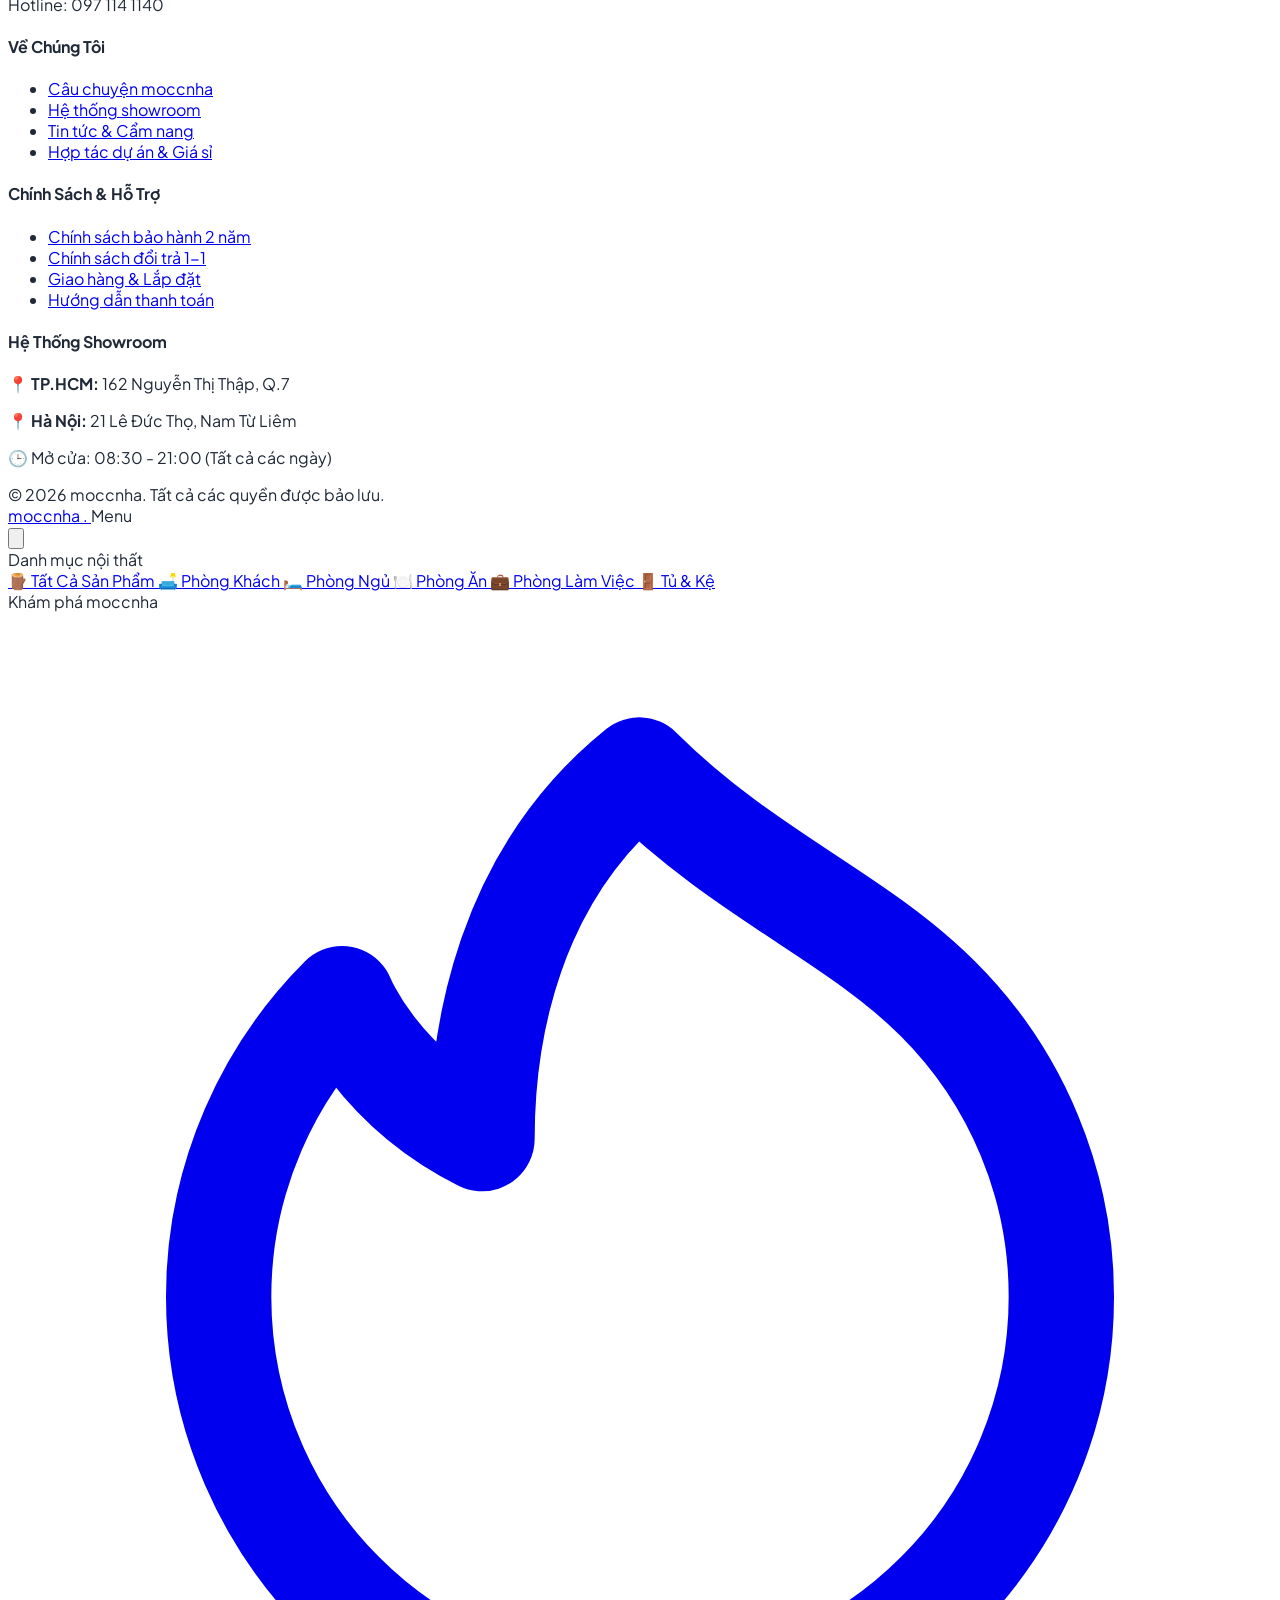
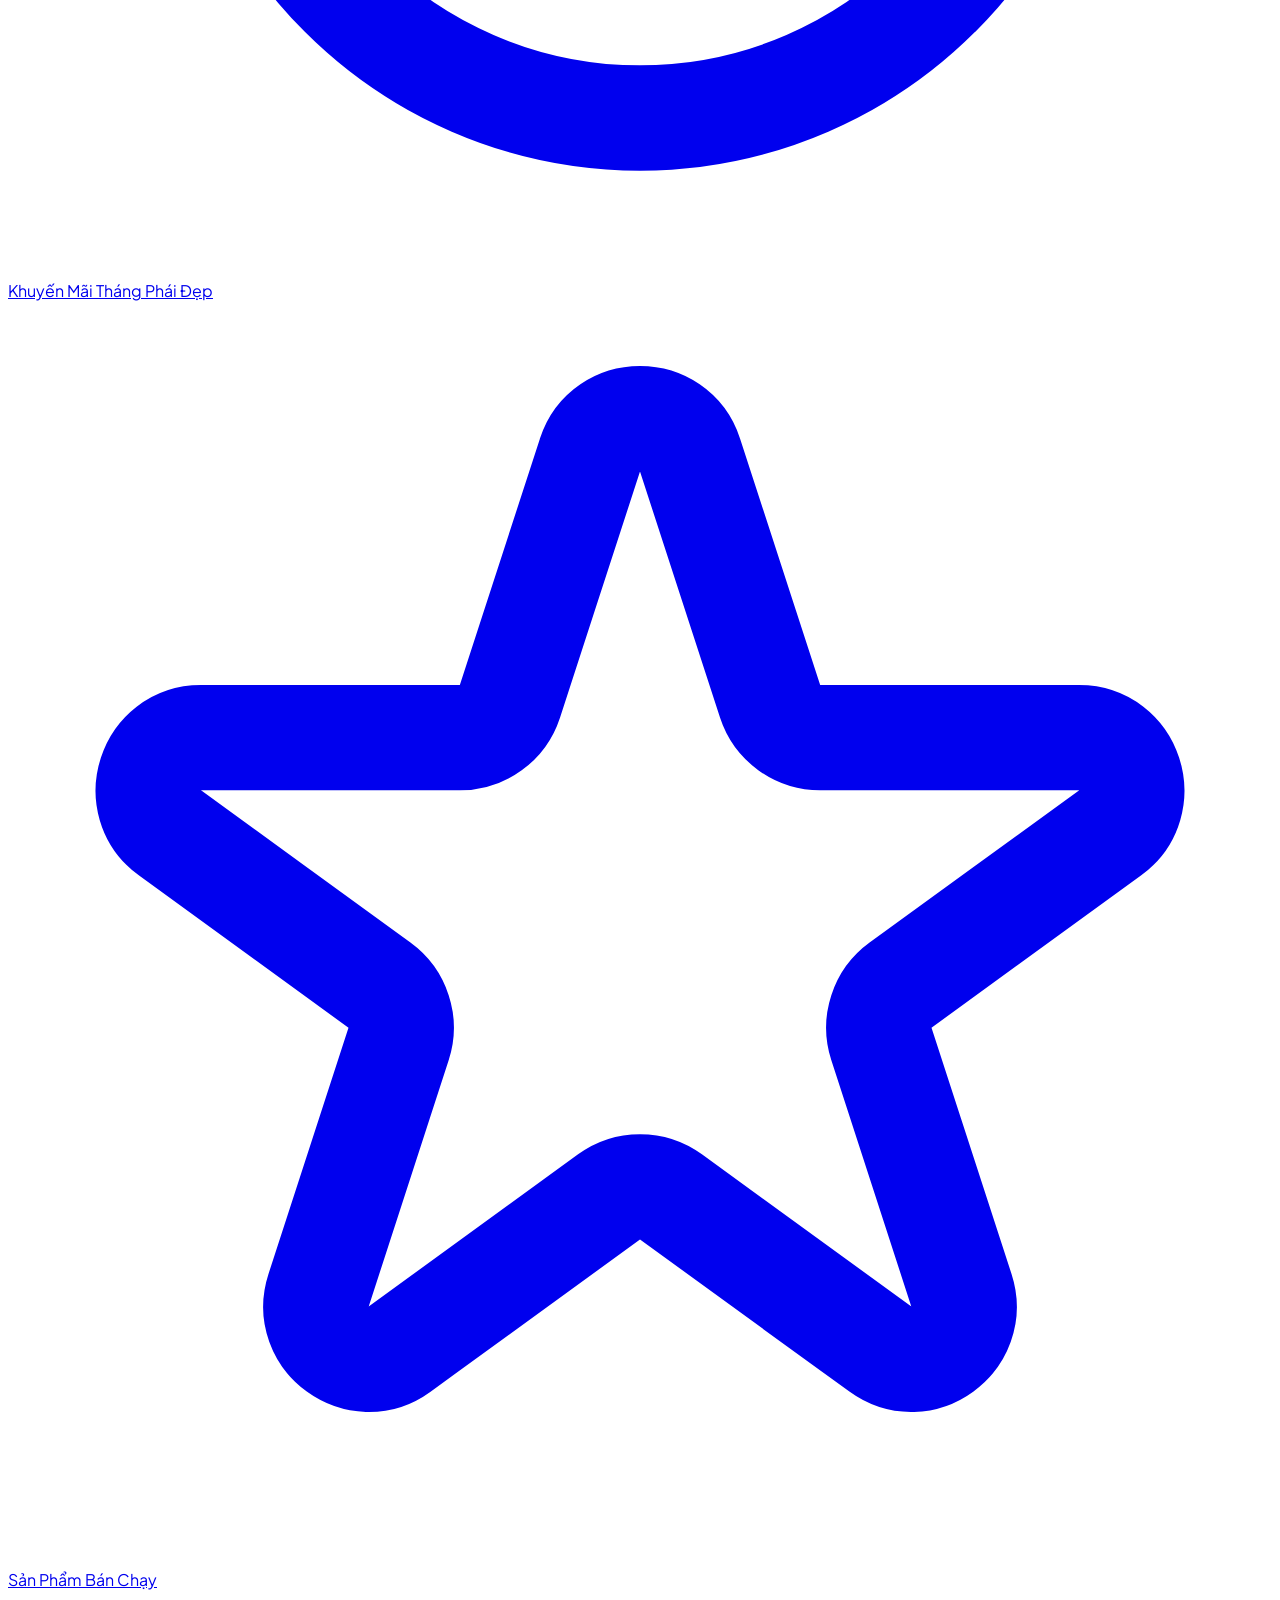
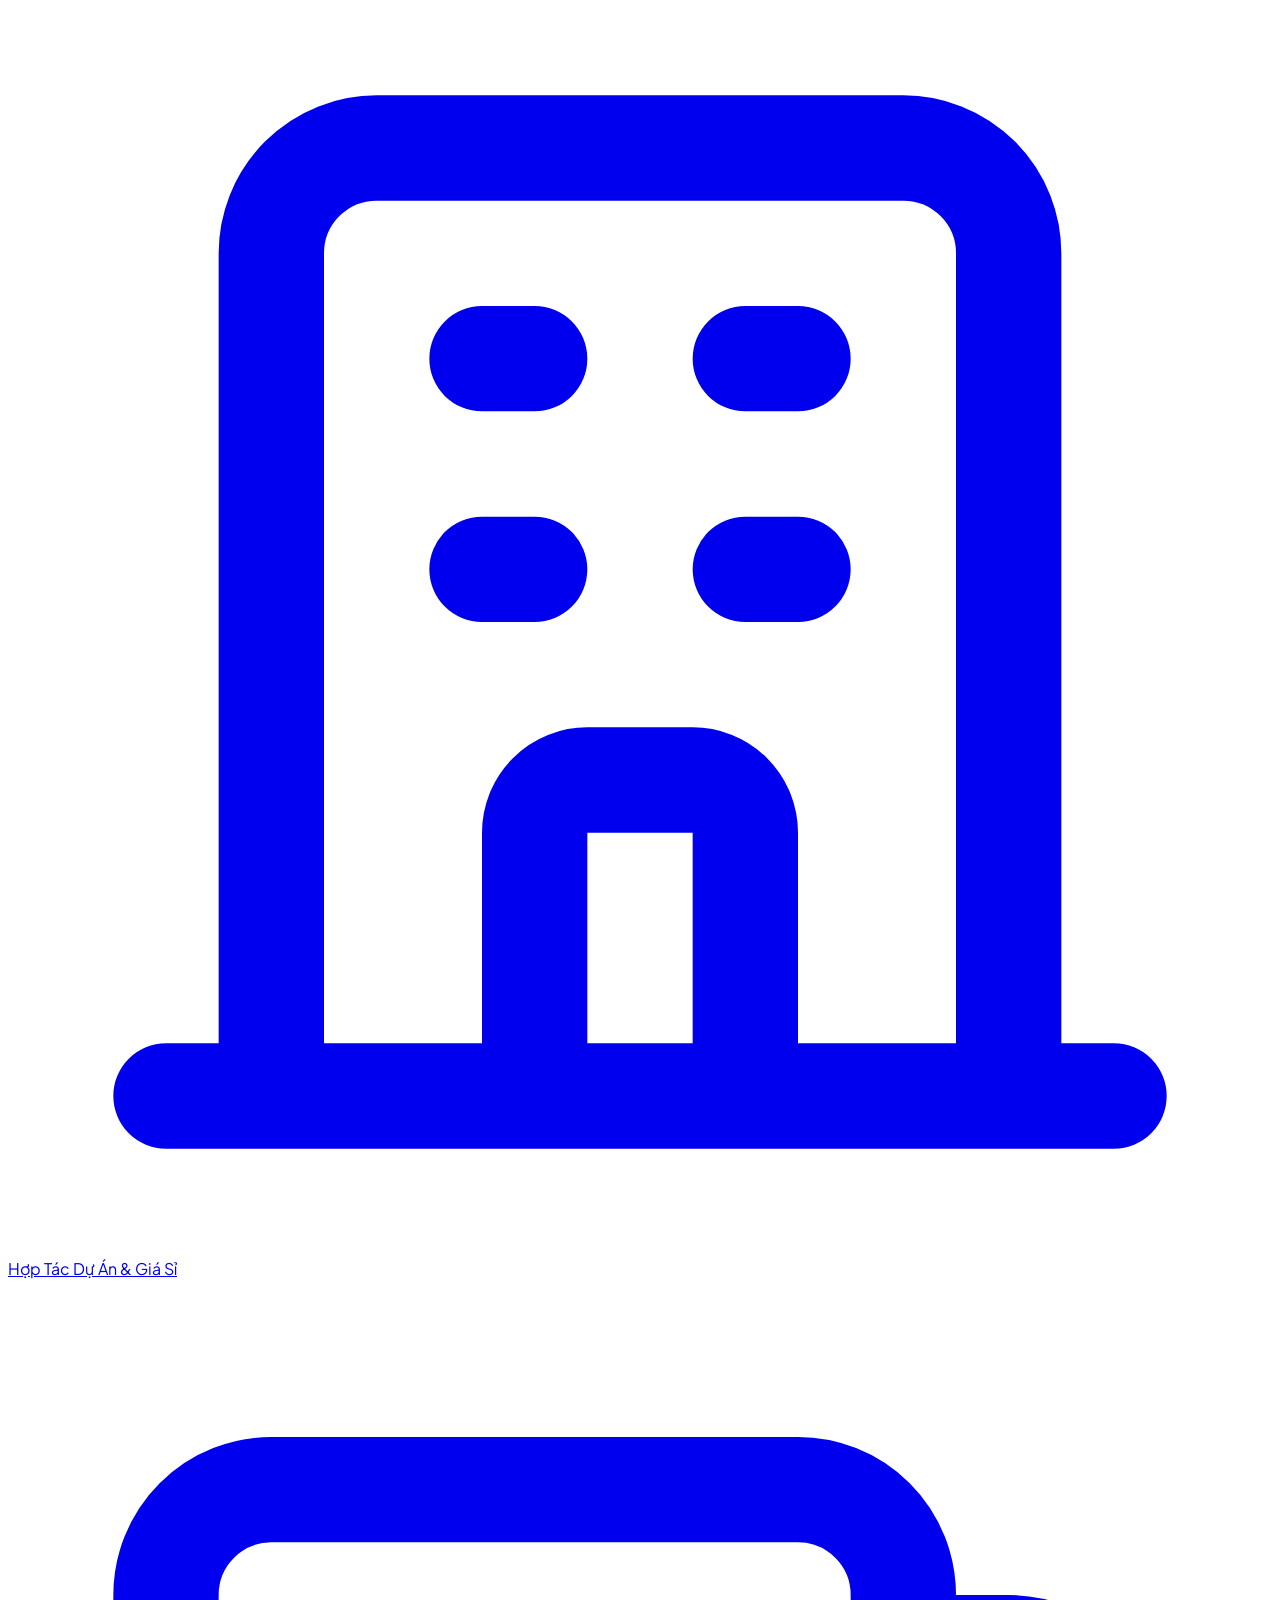
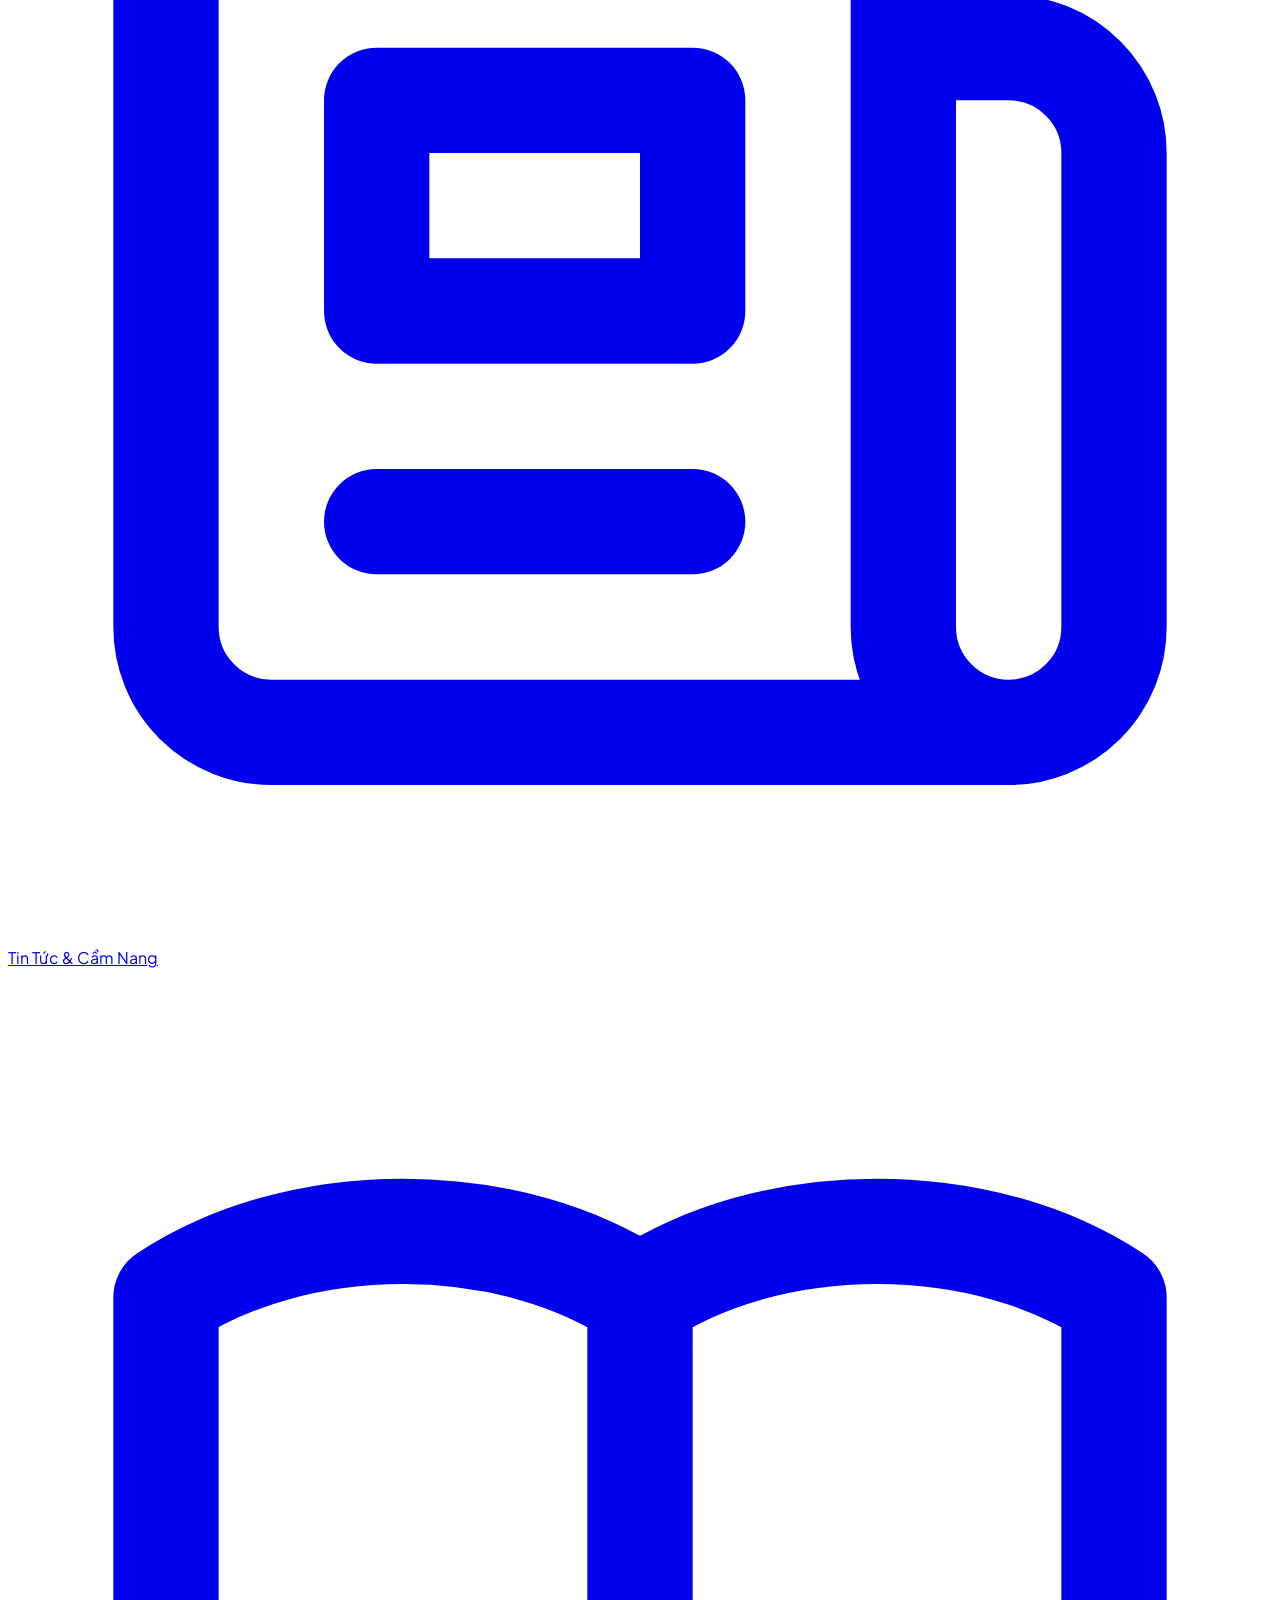
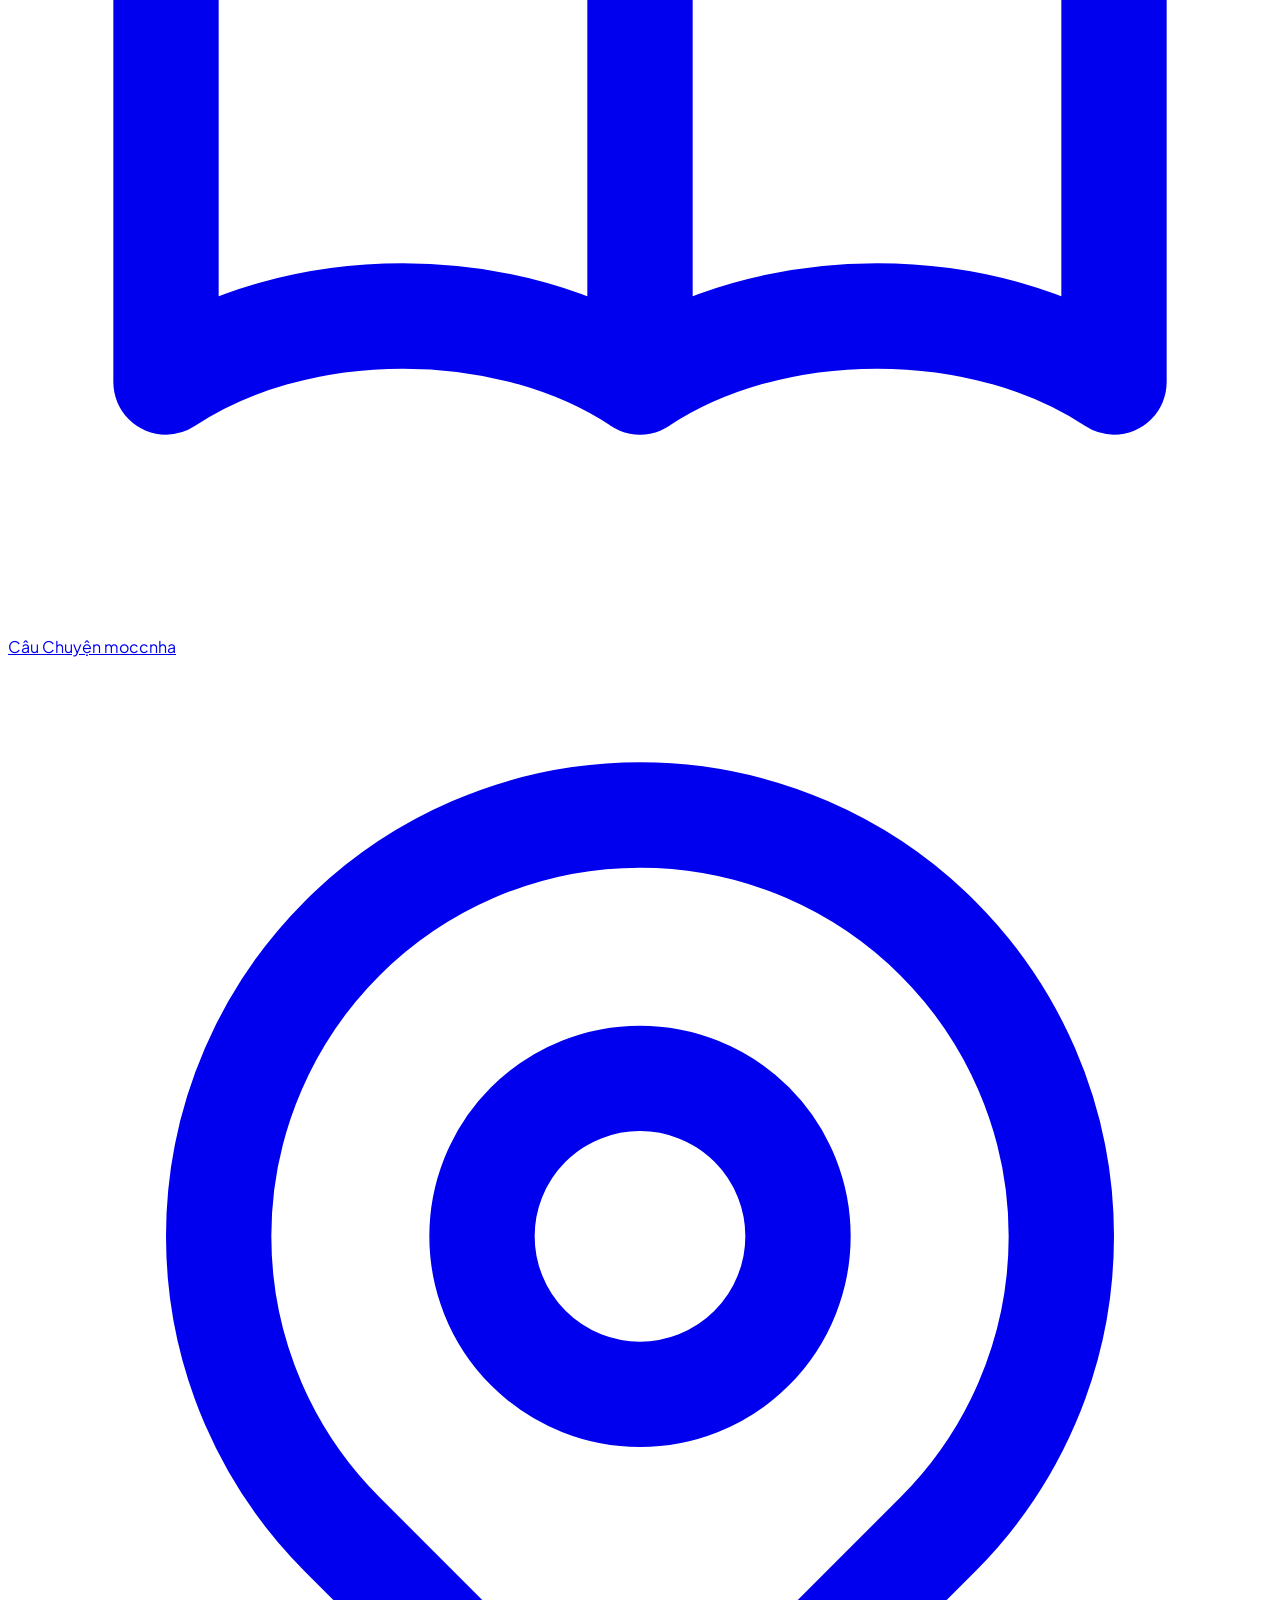
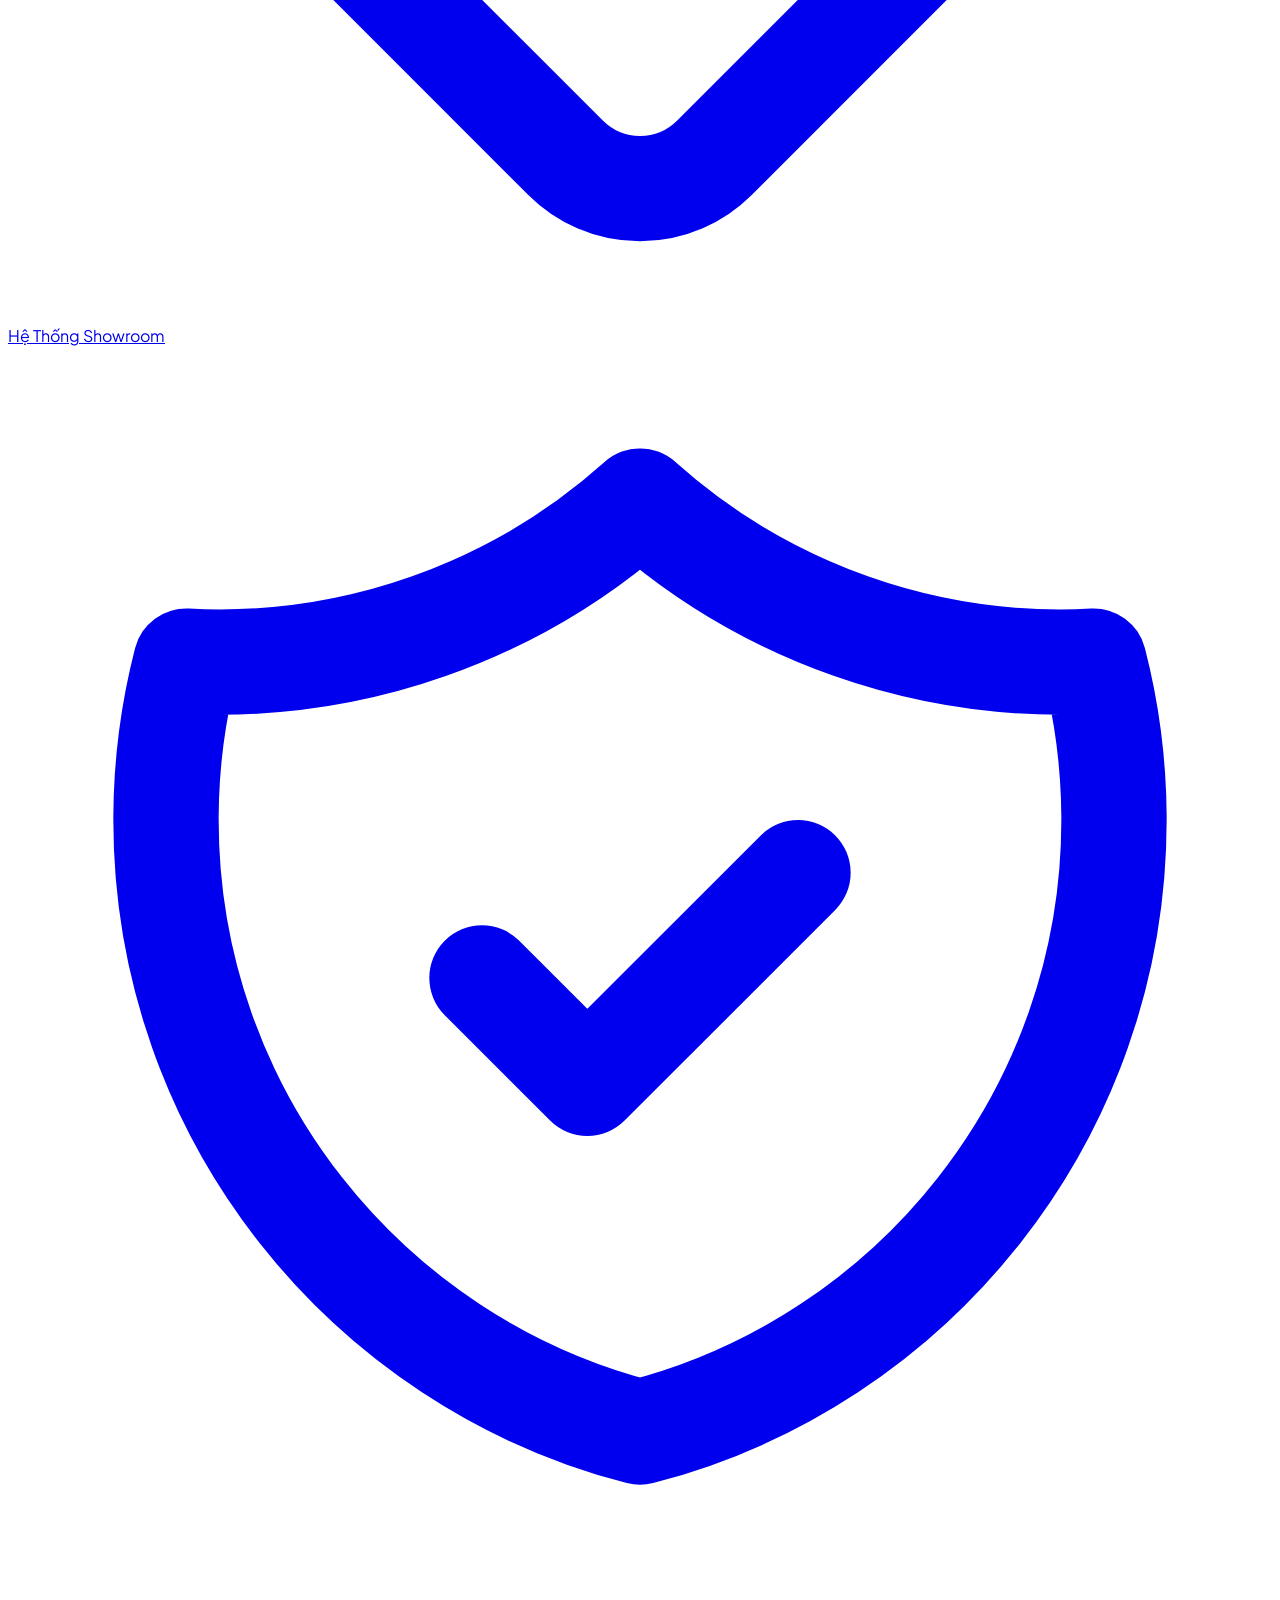
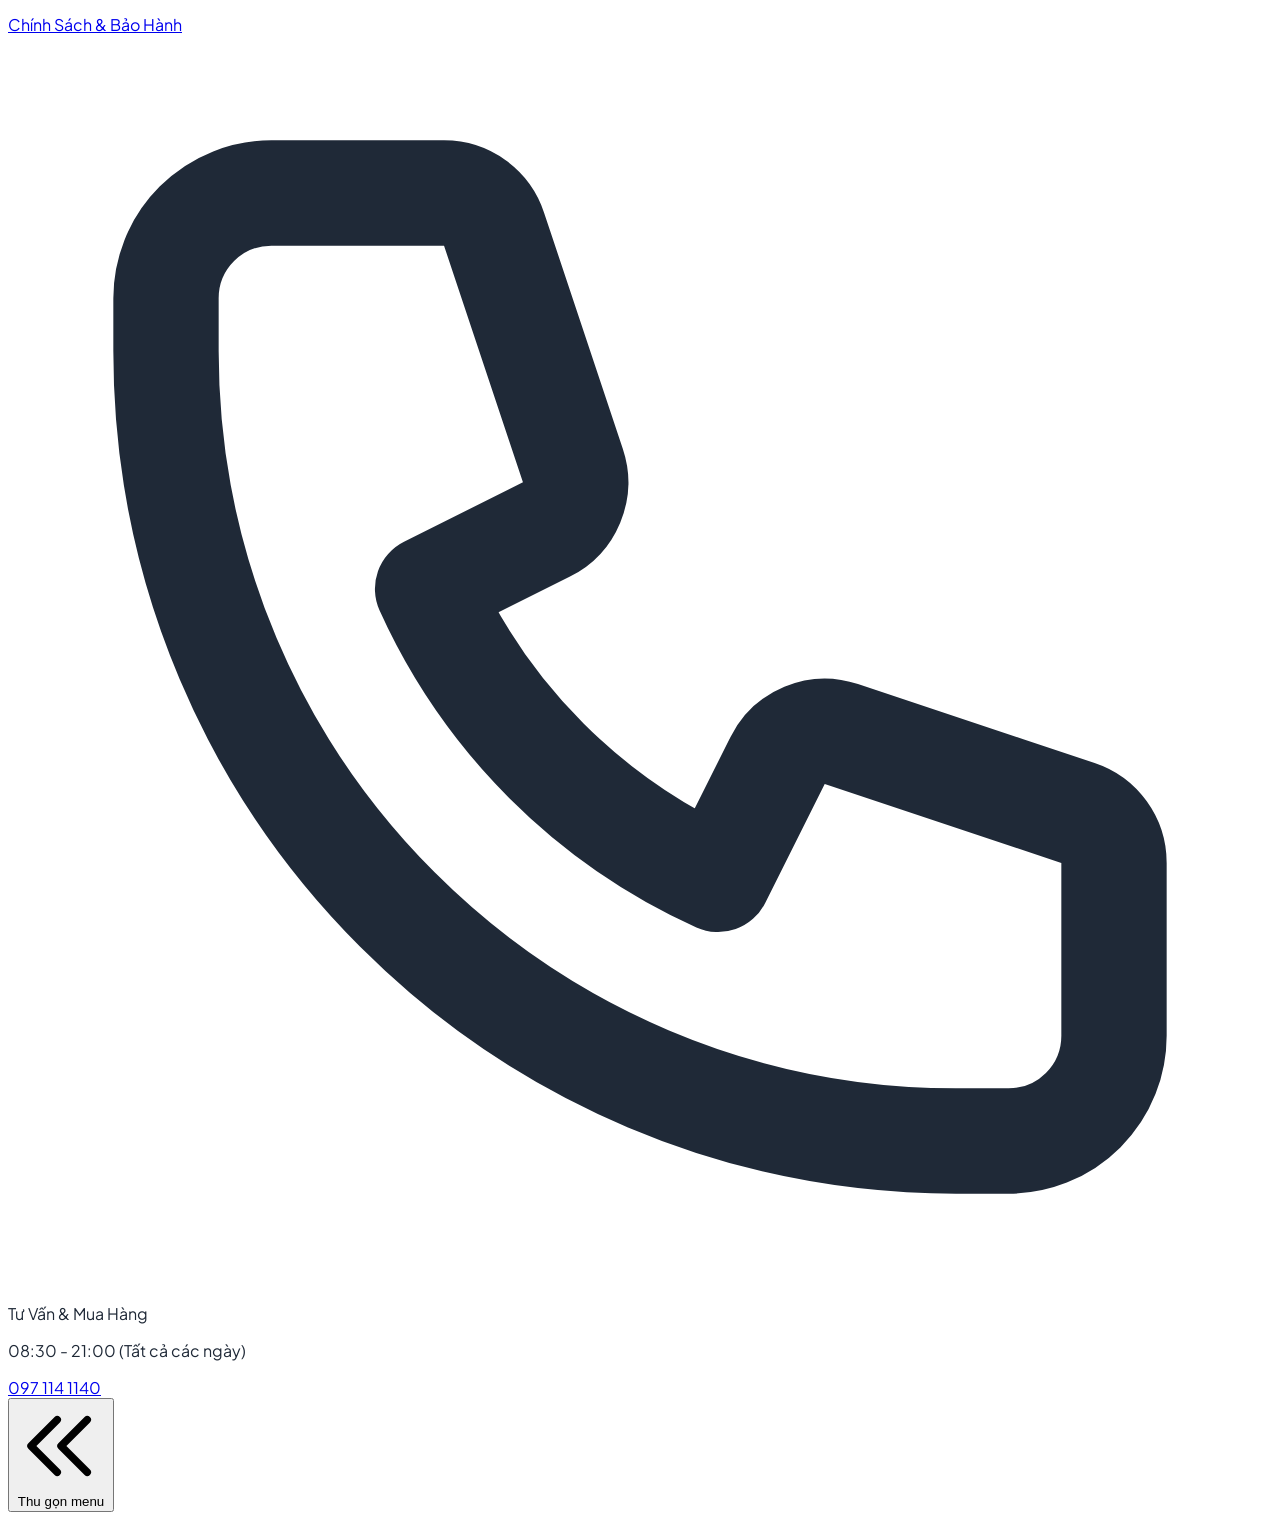
==== commit 11d6fabc: "style: increase header menu spacing and replace AI-like emojis with clean typography and SVG icons" ====
--- a/templates/about.html
+++ b/templates/about.html
@@ -32,9 +32,9 @@
   <div class="bg-zinc-900 text-zinc-300 dark:bg-black dark:text-zinc-400 text-xs py-1.5 px-4">
     <div class="max-w-7xl mx-auto flex items-center justify-between">
       <div class="hidden sm:flex items-center gap-4">
-        <span>🚚 Miễn phí giao hàng & lắp đặt tại TP.HCM & Hà Nội (Đơn từ 2 triệu)</span>
+        <span>Miễn phí giao hàng & lắp đặt tại TP.HCM & Hà Nội (Đơn từ 2 triệu)</span>
         <span class="text-zinc-600">|</span>
-        <span>🛡️ Bảo hành 2 năm & Bảo trì trọn đời</span>
+        <span>Bảo hành 2 năm & Bảo trì trọn đời</span>
       </div>
       <div class="flex items-center justify-between sm:justify-end w-full sm:w-auto gap-4">
         <a href="tel:0971141140" class="hover:text-amber-400 transition">Hotline: <strong>097 114 1140</strong></a>
@@ -45,17 +45,17 @@
   <!-- MAIN HEADER -->
   <header class="header-sticky sticky top-0 z-40 bg-white/95 dark:bg-zinc-900/95 backdrop-blur-md border-b border-gray-100 dark:border-zinc-800">
     <div class="max-w-7xl mx-auto px-4 sm:px-6 py-3.5 flex items-center justify-between gap-4">
-      <div class="flex items-center gap-1 sm:gap-2">
+      <div class="flex items-center gap-4 sm:gap-7">
         <button 
           type="button" 
           onclick="openSideMenu()" 
-          class="flex items-center gap-1.5 p-2 -ml-2 rounded-lg text-gray-700 dark:text-zinc-200 hover:bg-gray-100 dark:hover:bg-zinc-800 transition focus:outline-none"
+          class="flex items-center gap-2 px-3 py-2 rounded-lg text-gray-700 dark:text-zinc-200 hover:bg-gray-100 dark:hover:bg-zinc-800 transition focus:outline-none border border-gray-200 dark:border-zinc-700 shadow-2xs"
           title="Mở menu bên trái"
         >
-          <svg class="w-6 h-6 stroke-2" fill="none" viewBox="0 0 24 24" stroke="currentColor">
+          <svg class="w-5 h-5 stroke-2" fill="none" viewBox="0 0 24 24" stroke="currentColor">
             <path stroke-linecap="round" stroke-linejoin="round" d="M4 6h16M4 12h16M4 18h16" />
           </svg>
-          <span class="text-xs font-bold uppercase tracking-wider hidden lg:inline">Menu</span>
+          <span class="text-xs font-bold uppercase tracking-wider hidden sm:inline">Menu</span>
         </button>
 
         <a href="/" class="flex items-baseline select-none">
@@ -356,34 +356,49 @@
             </div>
             <div class="space-y-1">
               <a href="/#promoSection" class="flex items-center justify-between px-3 py-2.5 rounded-lg text-xs font-semibold hover:bg-red-50 dark:hover:bg-red-950/20 text-red-600 dark:text-red-400 transition">
-                <div class="flex items-center gap-3">
-                  <span class="text-base">🔥</span>
+                <div class="flex items-center gap-2.5">
+                  <svg class="w-4 h-4 text-red-500" fill="none" viewBox="0 0 24 24" stroke="currentColor">
+                    <path stroke-linecap="round" stroke-linejoin="round" stroke-width="2" d="M17.657 18.657A8 8 0 016.343 7.343S7 9 9 10c0-2 .5-5 2.986-7C14 5 16.09 5.777 17.656 7.343A7.975 7.975 0 0120 13a7.975 7.975 0 01-2.343 5.657z" />
+                  </svg>
                   <span>Khuyến Mãi Tháng Phái Đẹp</span>
                 </div>
                 <span class="w-2 h-2 rounded-full bg-red-500 animate-ping"></span>
               </a>
-              <a href="/#bestsellerSection" class="flex items-center gap-3 px-3 py-2.5 rounded-lg text-xs font-semibold hover:bg-amber-50 dark:hover:bg-zinc-800 hover:text-amber-800 dark:hover:text-amber-400 transition">
-                <span class="text-base">⭐</span>
+              <a href="/#bestsellerSection" class="flex items-center gap-2.5 px-3 py-2.5 rounded-lg text-xs font-semibold hover:bg-amber-50 dark:hover:bg-zinc-800 hover:text-amber-800 dark:hover:text-amber-400 transition">
+                <svg class="w-4 h-4 text-amber-600 dark:text-amber-400" fill="none" viewBox="0 0 24 24" stroke="currentColor">
+                  <path stroke-linecap="round" stroke-linejoin="round" stroke-width="2" d="M11.049 2.927c.3-.921 1.603-.921 1.902 0l1.519 4.674a1 1 0 00.95.69h4.915c.969 0 1.371 1.24.588 1.81l-3.976 2.888a1 1 0 00-.363 1.118l1.518 4.674c.3.922-.755 1.688-1.538 1.118l-3.976-2.888a1 1 0 00-1.176 0l-3.976 2.888c-.783.57-1.838-.197-1.538-1.118l1.518-4.674a1 1 0 00-.363-1.118l-3.976-2.888c-.784-.57-.38-1.81.588-1.81h4.914a1 1 0 00.951-.69l1.519-4.674z" />
+                </svg>
                 <span>Sản Phẩm Bán Chạy</span>
               </a>
-              <a href="/b2b" class="flex items-center gap-3 px-3 py-2.5 rounded-lg text-xs font-semibold hover:bg-amber-50 dark:hover:bg-zinc-800 hover:text-amber-800 dark:hover:text-amber-400 transition">
-                <span class="text-base">🏢</span>
+              <a href="/b2b" class="flex items-center gap-2.5 px-3 py-2.5 rounded-lg text-xs font-semibold hover:bg-amber-50 dark:hover:bg-zinc-800 hover:text-amber-800 dark:hover:text-amber-400 transition">
+                <svg class="w-4 h-4 text-gray-500 dark:text-zinc-400" fill="none" viewBox="0 0 24 24" stroke="currentColor">
+                  <path stroke-linecap="round" stroke-linejoin="round" stroke-width="2" d="M19 21V5a2 2 0 00-2-2H7a2 2 0 00-2 2v16m14 0h2m-2 0h-5m-9 0H3m2 0h5M9 7h1m-1 4h1m4-4h1m-1 4h1m-5 10v-5a1 1 0 011-1h2a1 1 0 011 1v5m-4 0h4" />
+                </svg>
                 <span>Hợp Tác Dự Án & Giá Sỉ</span>
               </a>
-              <a href="/news" class="flex items-center gap-3 px-3 py-2.5 rounded-lg text-xs font-semibold hover:bg-amber-50 dark:hover:bg-zinc-800 hover:text-amber-800 dark:hover:text-amber-400 transition">
-                <span class="text-base">📰</span>
+              <a href="/news" class="flex items-center gap-2.5 px-3 py-2.5 rounded-lg text-xs font-semibold hover:bg-amber-50 dark:hover:bg-zinc-800 hover:text-amber-800 dark:hover:text-amber-400 transition">
+                <svg class="w-4 h-4 text-gray-500 dark:text-zinc-400" fill="none" viewBox="0 0 24 24" stroke="currentColor">
+                  <path stroke-linecap="round" stroke-linejoin="round" stroke-width="2" d="M19 20H5a2 2 0 01-2-2V6a2 2 0 012-2h10a2 2 0 012 2v1m2 13a2 2 0 01-2-2V7m2 13a2 2 0 002-2V9a2 2 0 00-2-2h-2m-4-3H9M7 16h6M7 8h6v4H7V8z" />
+                </svg>
                 <span>Tin Tức & Cẩm Nang</span>
               </a>
-              <a href="/about" class="flex items-center gap-3 px-3 py-2.5 rounded-lg text-xs font-semibold bg-amber-50/70 dark:bg-zinc-800 text-amber-800 dark:text-amber-400 font-bold transition">
-                <span class="text-base">📖</span>
+              <a href="/about" class="flex items-center gap-2.5 px-3 py-2.5 rounded-lg text-xs font-semibold bg-amber-50/70 dark:bg-zinc-800 text-amber-800 dark:text-amber-400 font-bold transition">
+                <svg class="w-4 h-4 text-amber-700 dark:text-amber-400" fill="none" viewBox="0 0 24 24" stroke="currentColor">
+                  <path stroke-linecap="round" stroke-linejoin="round" stroke-width="2" d="M12 6.253v13m0-13C10.832 5.477 9.246 5 7.5 5S4.168 5.477 3 6.253v13C4.168 18.477 5.754 18 7.5 18s3.332.477 4.5 1.253m0-13C13.168 5.477 14.754 5 16.5 5c1.747 0 3.332.477 4.5 1.253v13C19.832 18.477 18.247 18 16.5 18c-1.746 0-3.332.477-4.5 1.253" />
+                </svg>
                 <span>Câu Chuyện moccnha</span>
               </a>
-              <a href="/stores" class="flex items-center gap-3 px-3 py-2.5 rounded-lg text-xs font-semibold hover:bg-amber-50 dark:hover:bg-zinc-800 hover:text-amber-800 dark:hover:text-amber-400 transition">
-                <span class="text-base">📍</span>
+              <a href="/stores" class="flex items-center gap-2.5 px-3 py-2.5 rounded-lg text-xs font-semibold hover:bg-amber-50 dark:hover:bg-zinc-800 hover:text-amber-800 dark:hover:text-amber-400 transition">
+                <svg class="w-4 h-4 text-gray-500 dark:text-zinc-400" fill="none" viewBox="0 0 24 24" stroke="currentColor">
+                  <path stroke-linecap="round" stroke-linejoin="round" stroke-width="2" d="M17.657 16.657L13.414 20.9a1.998 1.998 0 01-2.827 0l-4.244-4.243a8 8 0 1111.314 0z" />
+                  <path stroke-linecap="round" stroke-linejoin="round" stroke-width="2" d="M15 11a3 3 0 11-6 0 3 3 0 016 0z" />
+                </svg>
                 <span>Hệ Thống Showroom</span>
               </a>
-              <a href="/policy" class="flex items-center gap-3 px-3 py-2.5 rounded-lg text-xs font-semibold hover:bg-amber-50 dark:hover:bg-zinc-800 hover:text-amber-800 dark:hover:text-amber-400 transition">
-                <span class="text-base">🛡️</span>
+              <a href="/policy" class="flex items-center gap-2.5 px-3 py-2.5 rounded-lg text-xs font-semibold hover:bg-amber-50 dark:hover:bg-zinc-800 hover:text-amber-800 dark:hover:text-amber-400 transition">
+                <svg class="w-4 h-4 text-gray-500 dark:text-zinc-400" fill="none" viewBox="0 0 24 24" stroke="currentColor">
+                  <path stroke-linecap="round" stroke-linejoin="round" stroke-width="2" d="M9 12l2 2 4-4m5.618-4.016A11.955 11.955 0 0112 2.944a11.955 11.955 0 01-8.618 3.04A12.02 12.02 0 003 9c0 5.591 3.824 10.29 9 11.622 5.176-1.332 9-6.03 9-11.622 0-1.042-.133-2.052-.382-3.016z" />
+                </svg>
                 <span>Chính Sách & Bảo Hành</span>
               </a>
             </div>
@@ -391,7 +406,10 @@
 
           <div class="bg-gray-50 dark:bg-zinc-800/60 p-4 rounded-xl text-xs space-y-1.5 border border-gray-100 dark:border-zinc-700/50">
             <div class="font-bold text-gray-900 dark:text-white flex items-center gap-2">
-              <span>📞 Tư Vấn & Mua Hàng</span>
+              <svg class="w-4 h-4 text-amber-700 dark:text-amber-400" fill="none" viewBox="0 0 24 24" stroke="currentColor">
+                <path stroke-linecap="round" stroke-linejoin="round" stroke-width="2" d="M3 5a2 2 0 012-2h3.28a1 1 0 01.948.684l1.498 4.493a1 1 0 01-.502 1.21l-2.257 1.13a11.042 11.042 0 005.516 5.516l1.13-2.257a1 1 0 011.21-.502l4.493 1.498a1 1 0 01.684.949V19a2 2 0 01-2 2h-1C9.716 21 3 14.284 3 6V5z" />
+              </svg>
+              <span>Tư Vấn & Mua Hàng</span>
             </div>
             <p class="text-gray-500 dark:text-gray-400">08:30 - 21:00 (Tất cả các ngày)</p>
             <a href="tel:0971141140" class="block font-black text-amber-800 dark:text-amber-400 text-sm hover:underline">
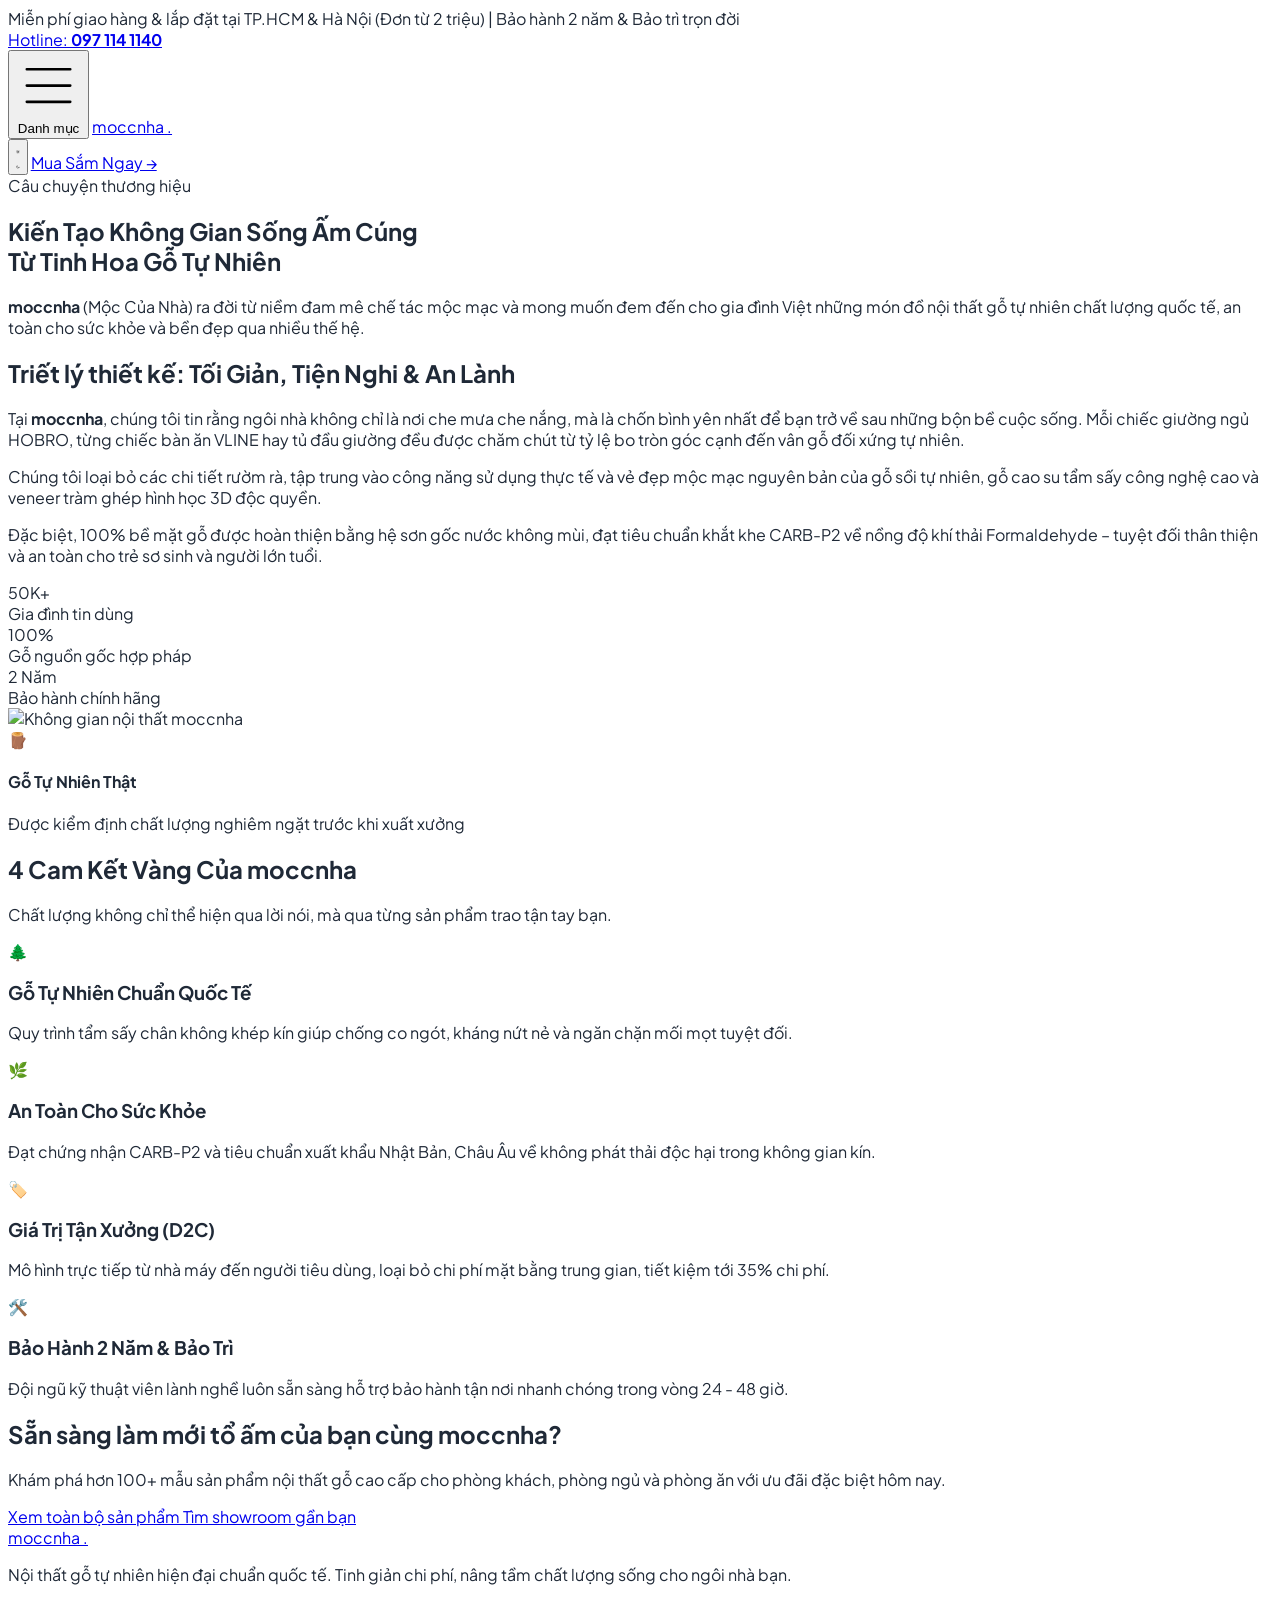
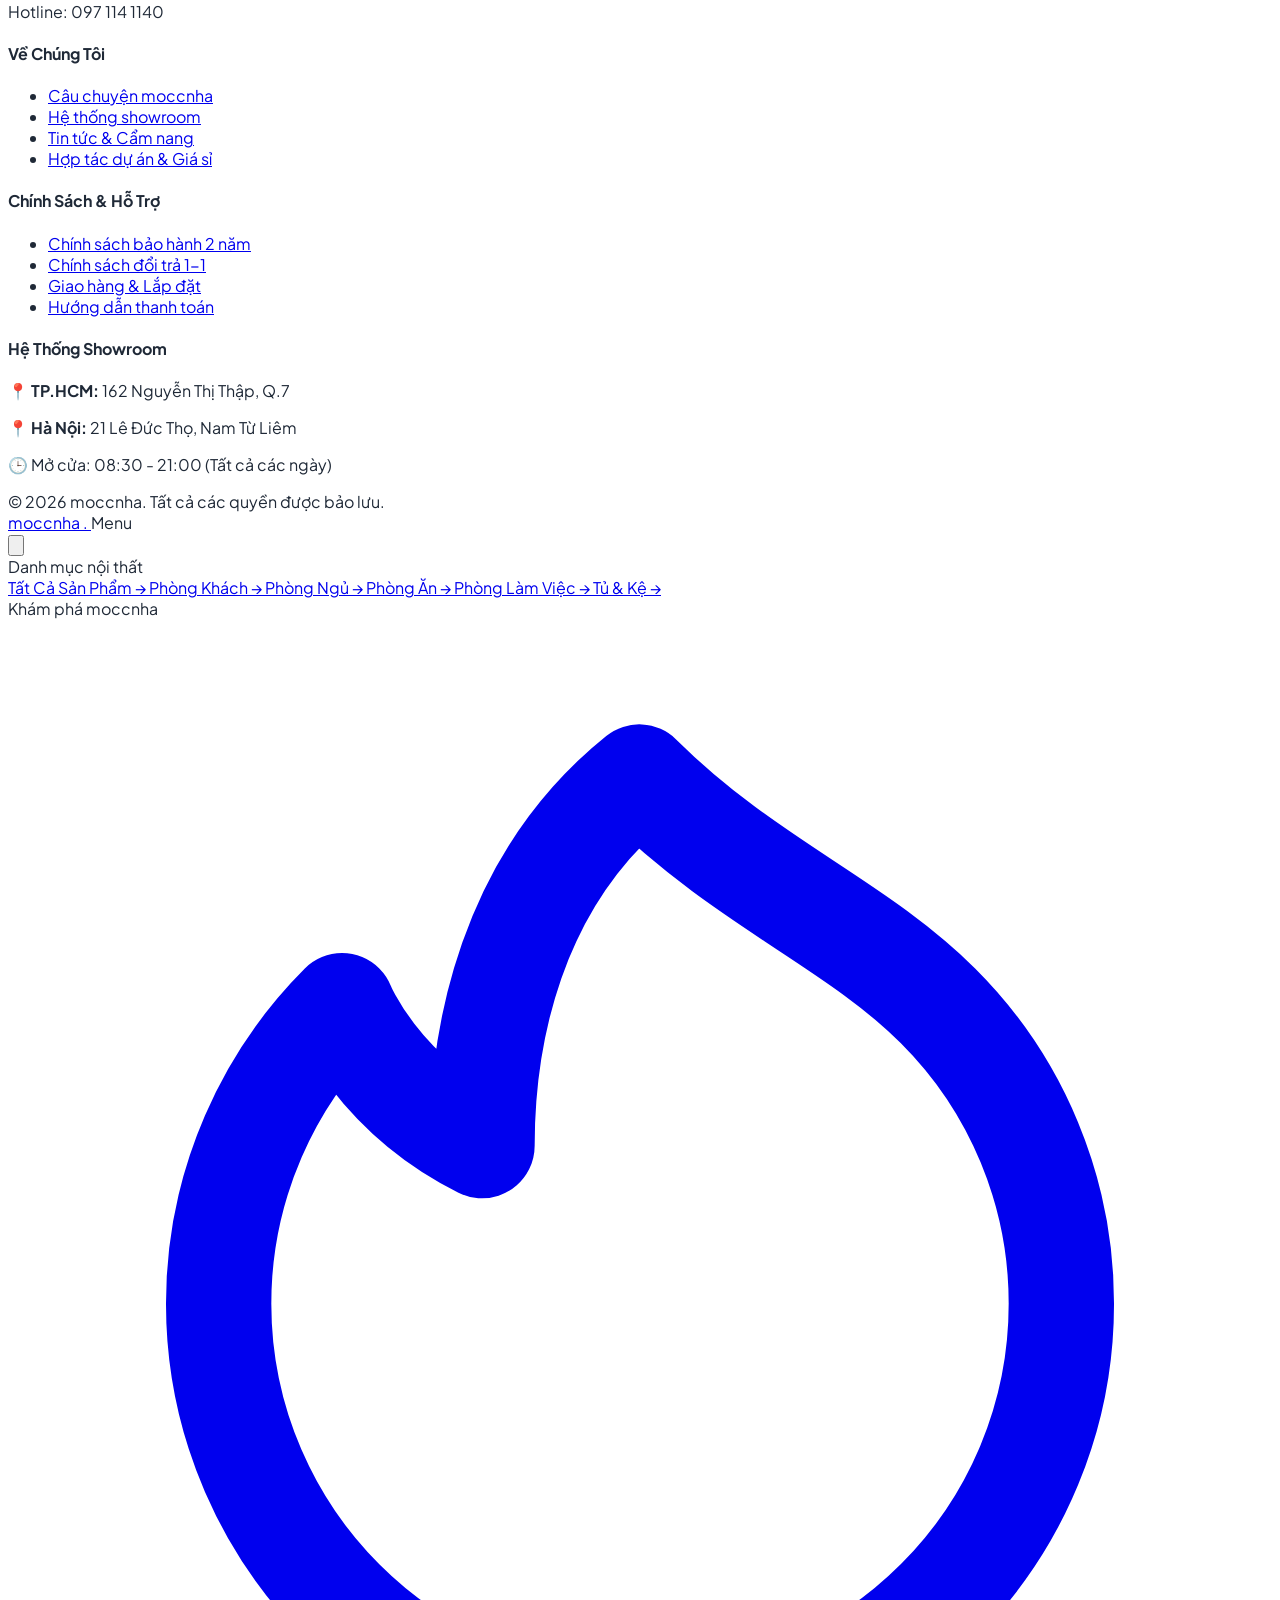
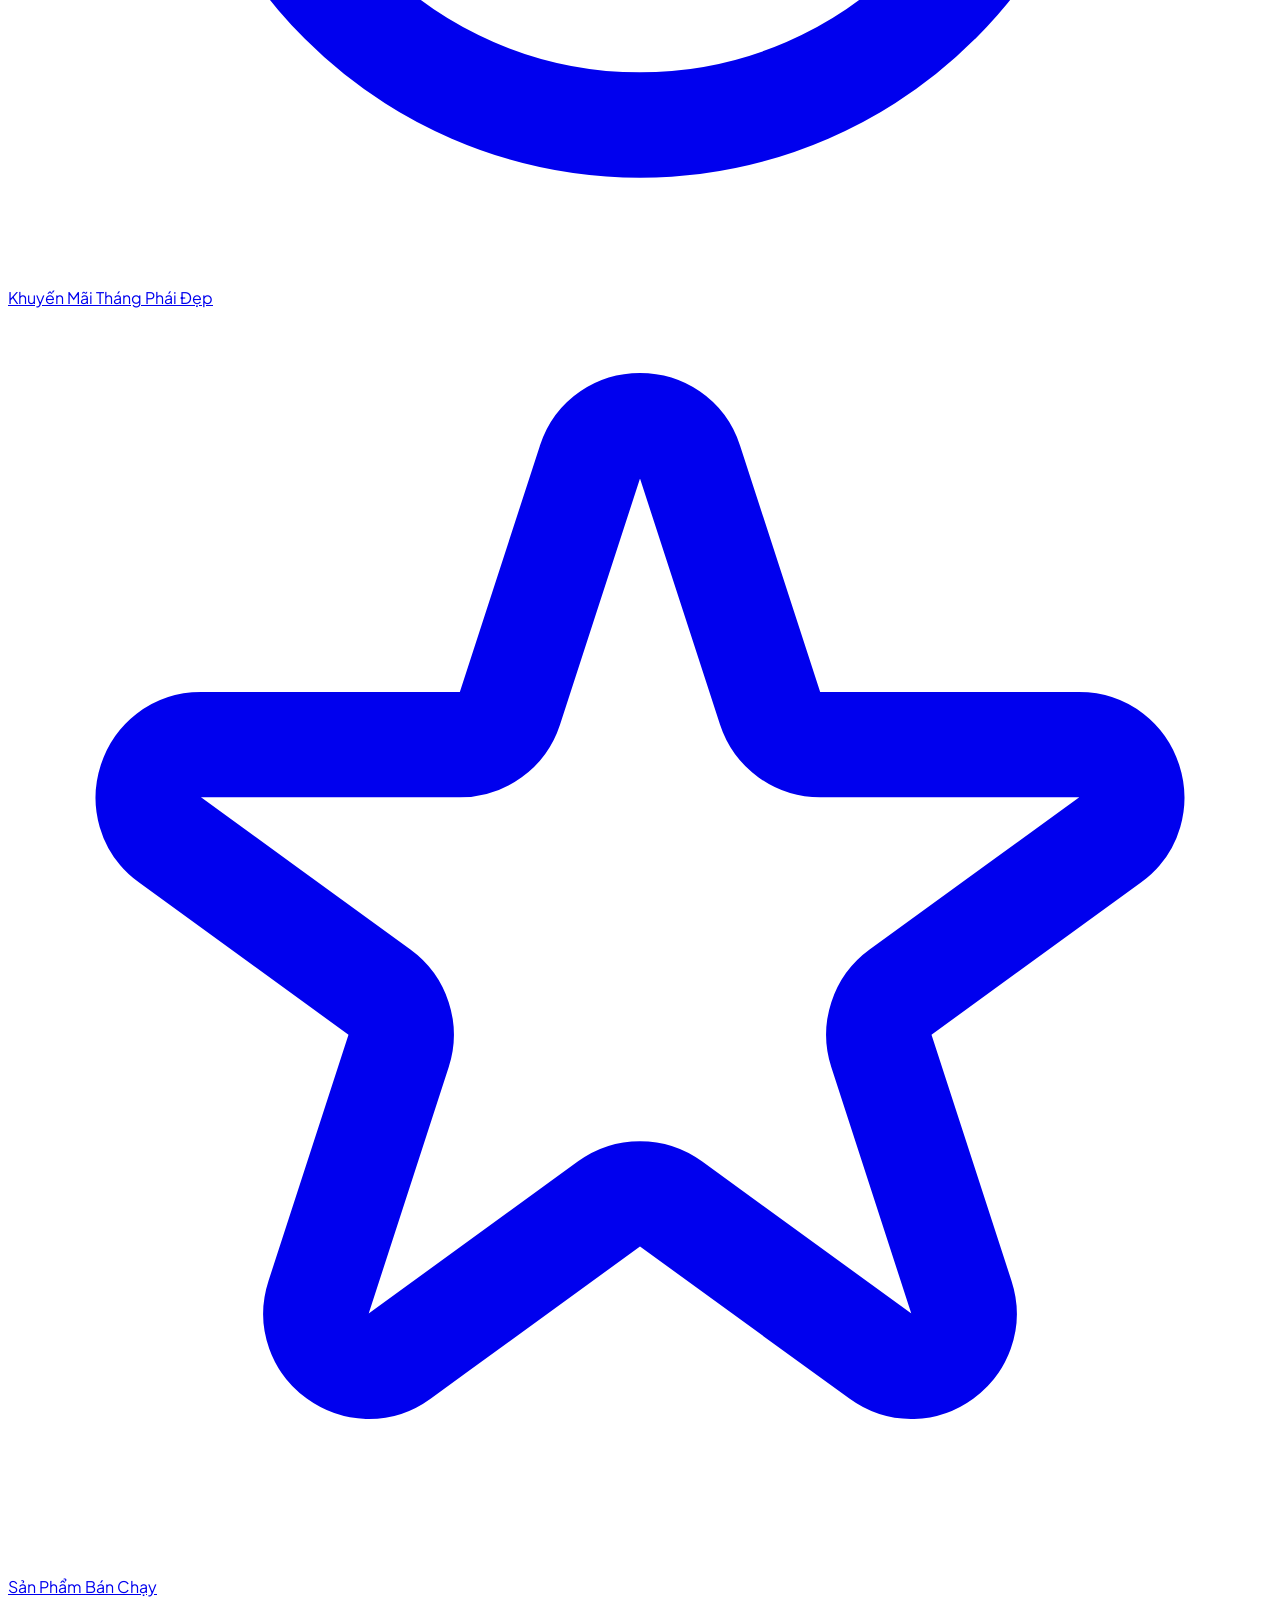
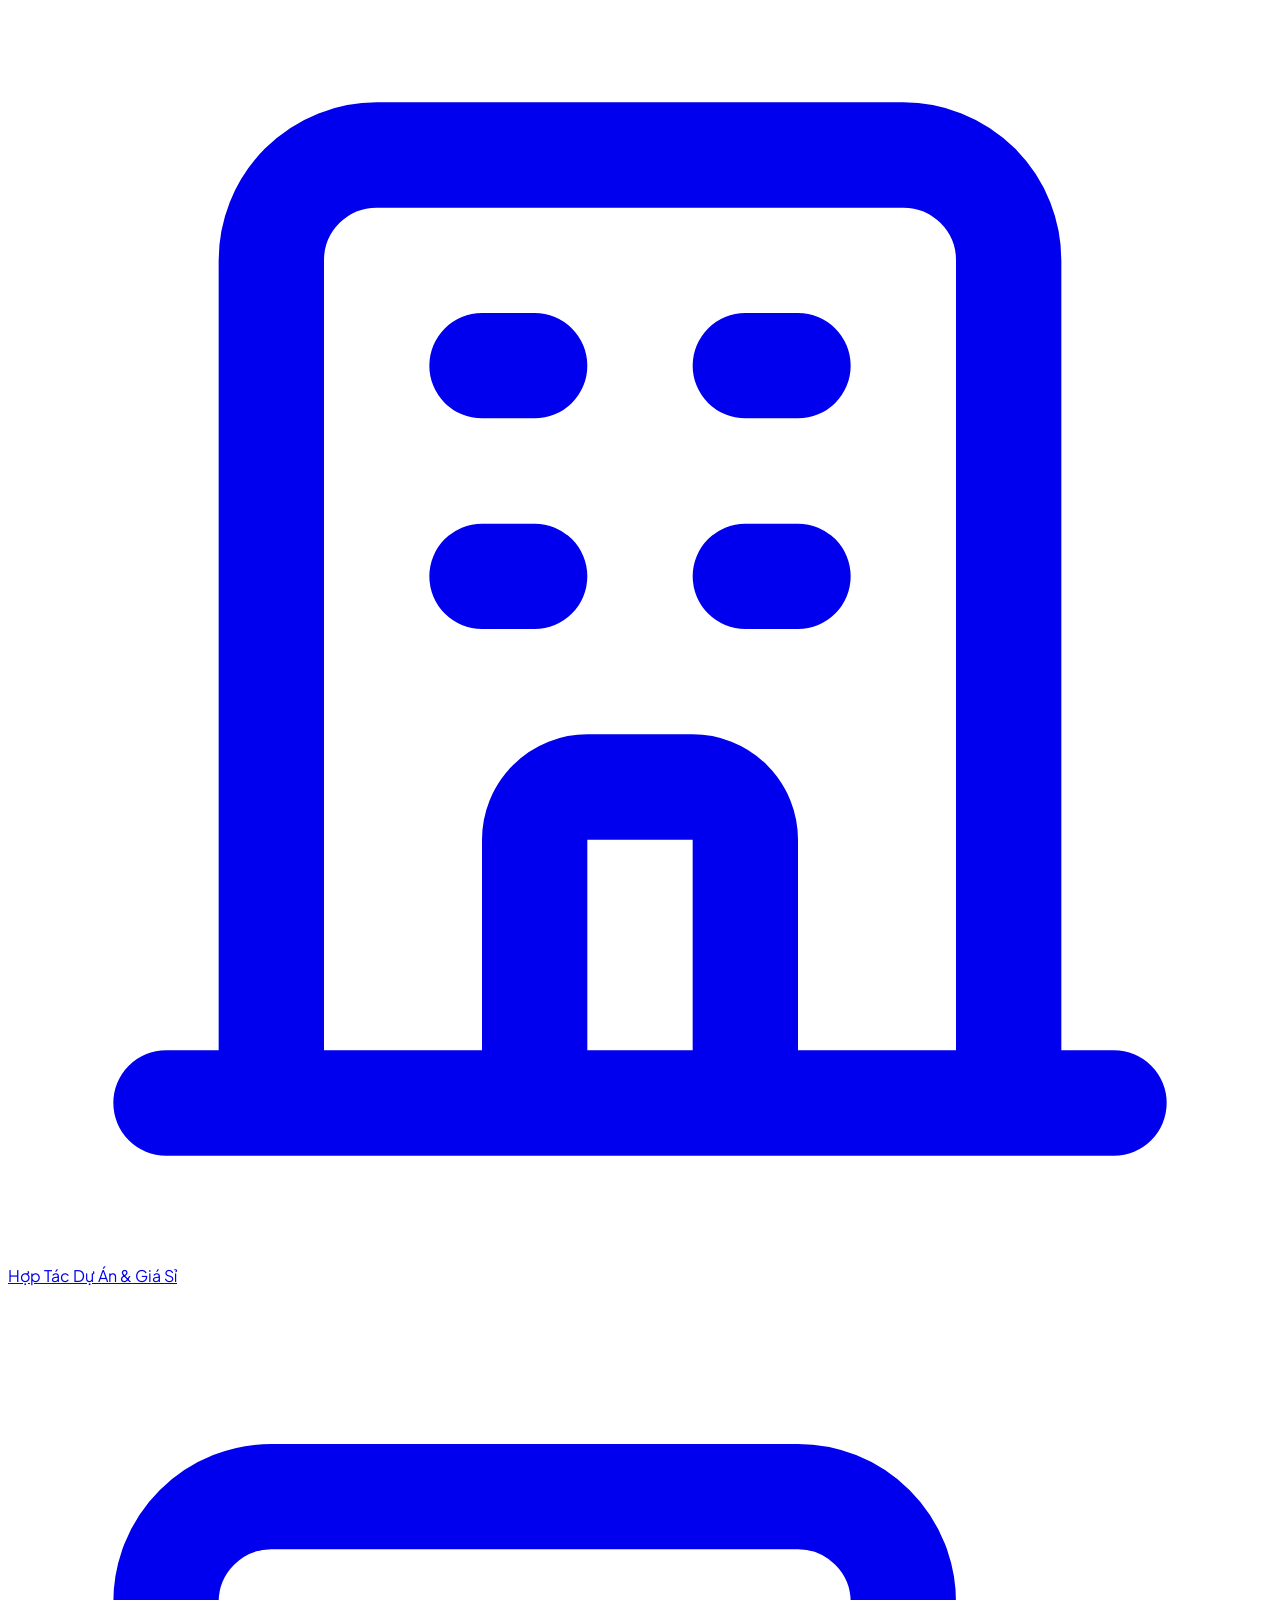
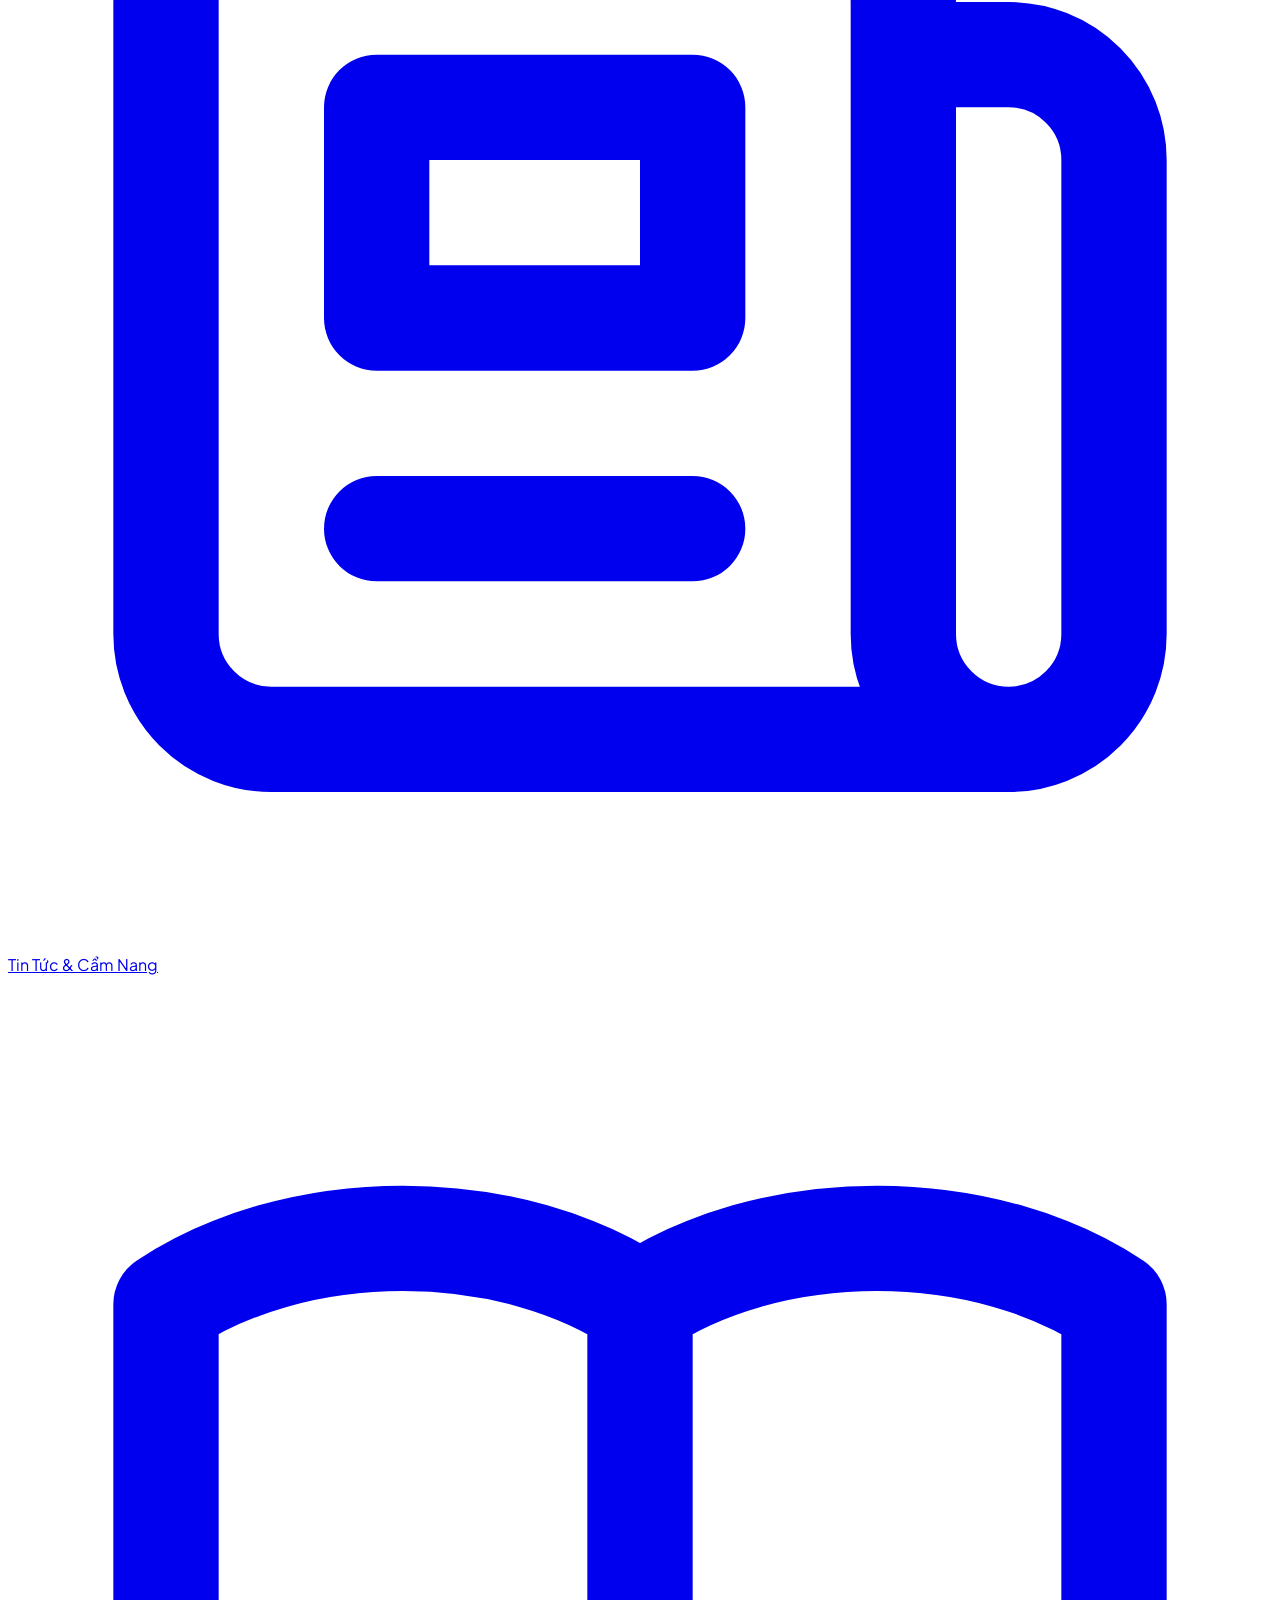
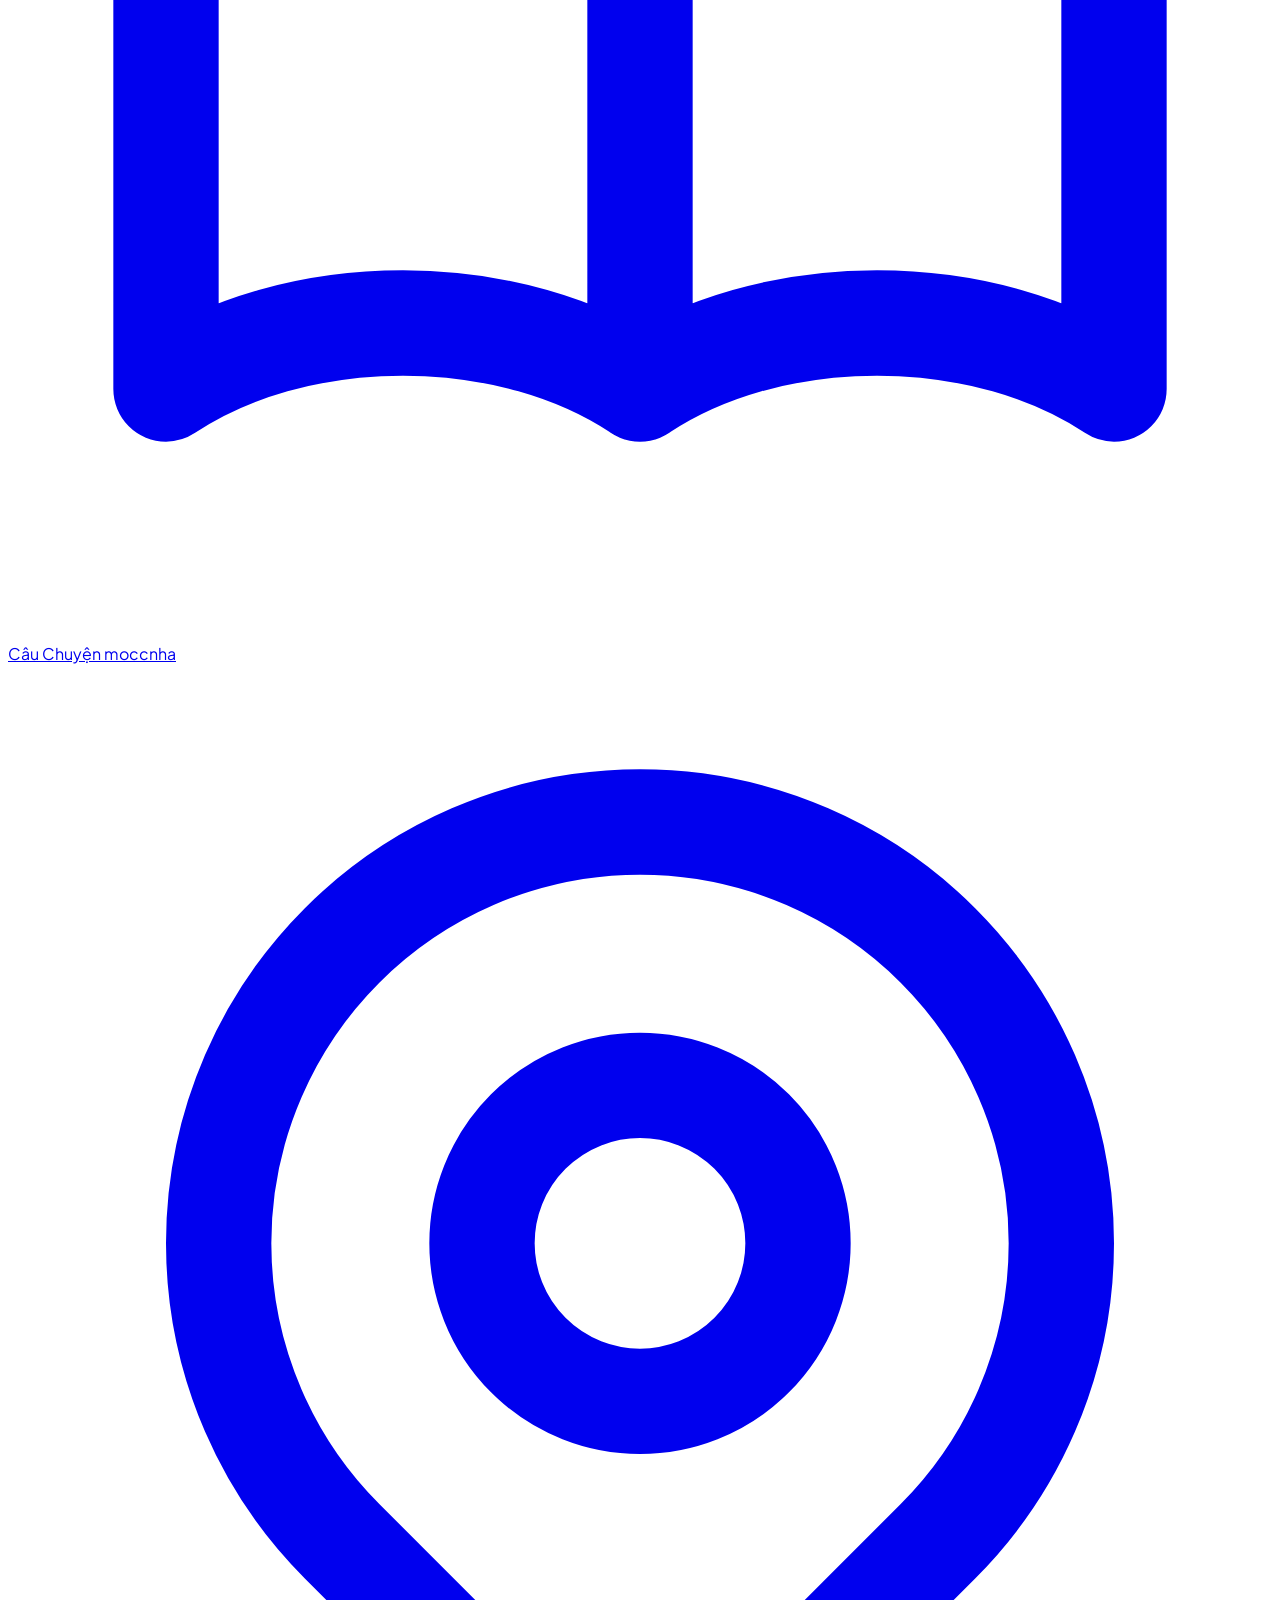
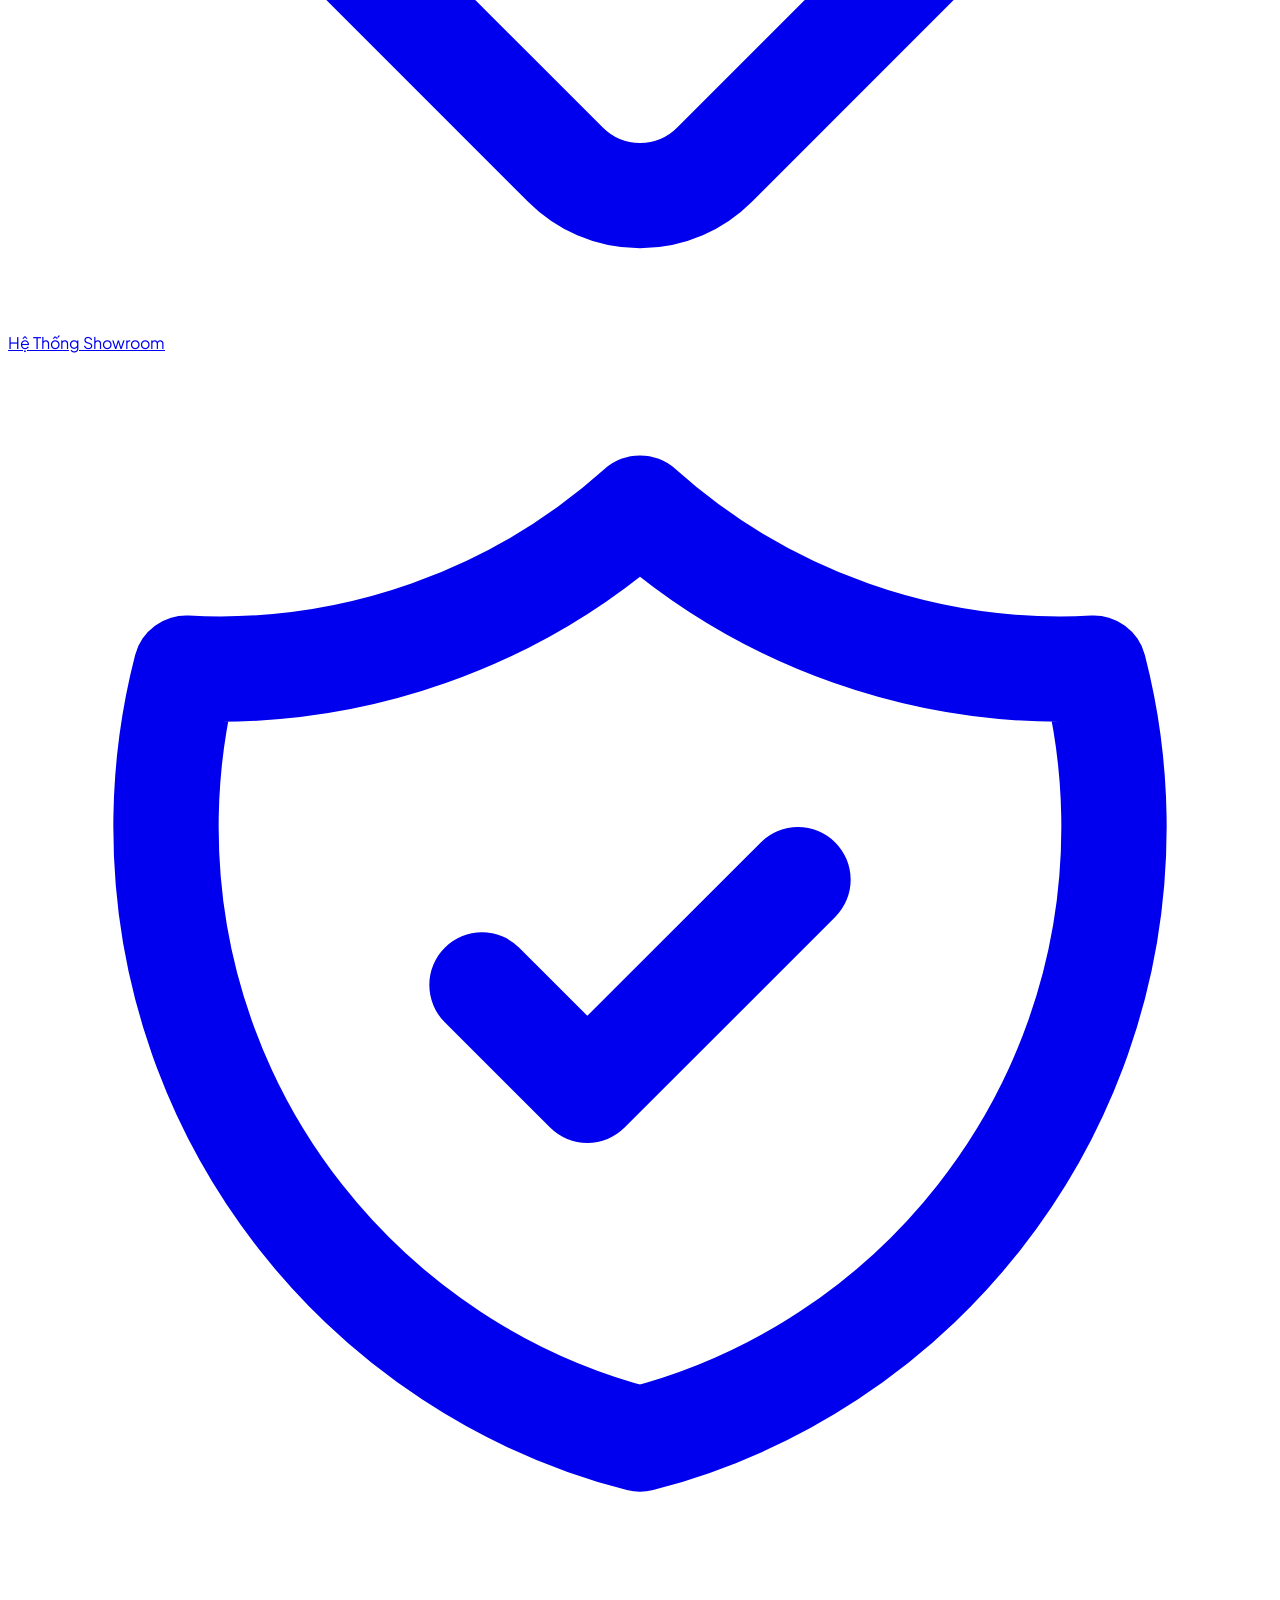
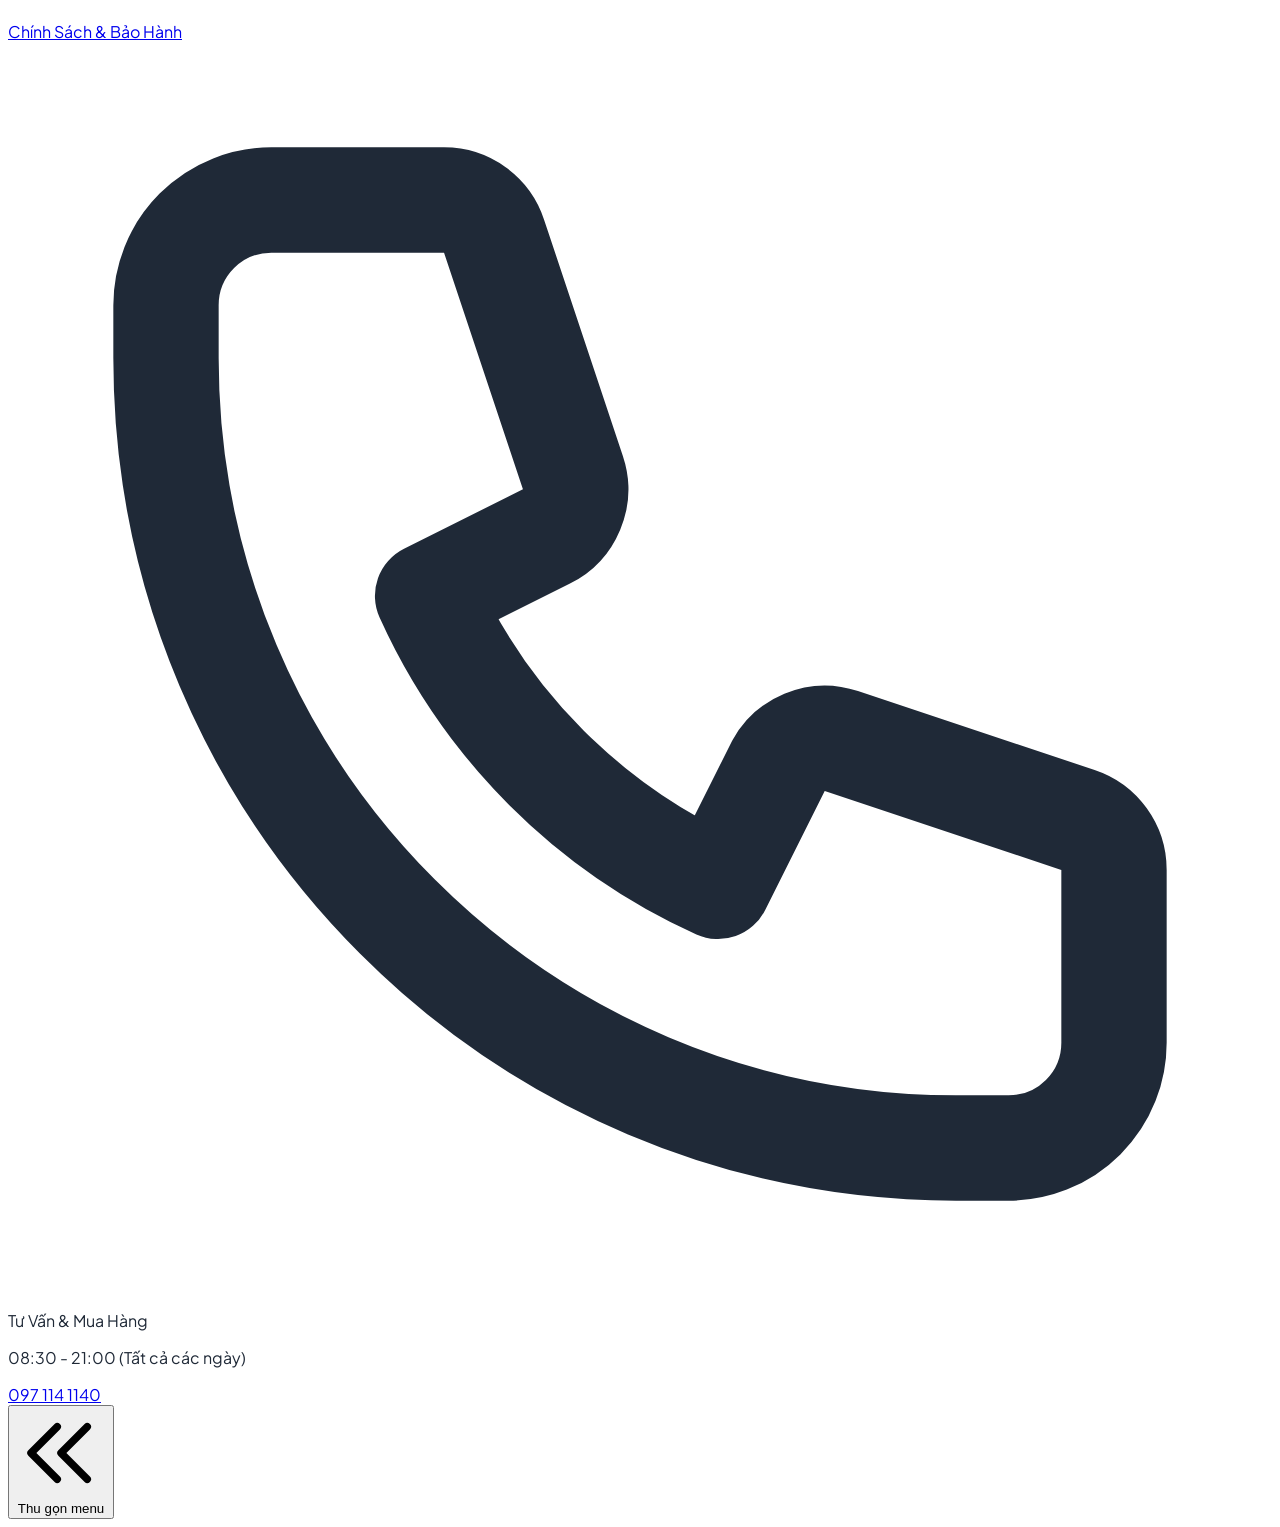
==== commit a700a3db: "feat: remove horizontal nav bar across all pages and unify navigation into collapsible left side men" ====
--- a/templates/about.html
+++ b/templates/about.html
@@ -49,13 +49,14 @@
         <button 
           type="button" 
           onclick="openSideMenu()" 
-          class="flex items-center gap-2 px-3 py-2 rounded-lg text-gray-700 dark:text-zinc-200 hover:bg-gray-100 dark:hover:bg-zinc-800 transition focus:outline-none border border-gray-200 dark:border-zinc-700 shadow-2xs"
-          title="Mở menu bên trái"
+          class="flex items-center gap-2 px-3 py-2 rounded-lg text-gray-700 dark:text-zinc-200 hover:bg-gray-100 dark:hover:bg-zinc-800 transition focus:outline-none border border-gray-200 dark:border-zinc-700 shadow-2xs hover:border-amber-700/50"
+          title="Mở menu danh mục bên trái"
+          aria-label="Mở danh mục bên trái"
         >
           <svg class="w-5 h-5 stroke-2" fill="none" viewBox="0 0 24 24" stroke="currentColor">
             <path stroke-linecap="round" stroke-linejoin="round" d="M4 6h16M4 12h16M4 18h16" />
           </svg>
-          <span class="text-xs font-bold uppercase tracking-wider hidden sm:inline">Menu</span>
+          <span class="text-xs font-bold uppercase tracking-wider hidden sm:inline">Danh mục</span>
         </button>
 
         <a href="/" class="flex items-baseline select-none">
@@ -63,17 +64,6 @@
           <span class="text-3xl sm:text-4xl font-black text-amber-600 leading-none">.</span>
         </a>
       </div>
-
-      <!-- Center Nav Links -->
-      <nav class="hidden md:flex items-center gap-7 text-xs font-semibold uppercase tracking-wider text-gray-700 dark:text-zinc-300">
-        <a href="/" class="hover:text-amber-800 dark:hover:text-amber-400 transition">Sản phẩm</a>
-        <a href="/#promoSection" class="text-red-600 dark:text-red-400 hover:text-red-700 transition">Khuyến mãi</a>
-        <a href="/#bestsellerSection" class="hover:text-amber-800 dark:hover:text-amber-400 transition">Bán chạy</a>
-        <a href="/b2b" class="hover:text-amber-800 dark:hover:text-amber-400 transition">Nội thất giá sỉ</a>
-        <a href="/news" class="hover:text-amber-800 dark:hover:text-amber-400 transition">Tin tức</a>
-        <a href="/about" class="text-amber-800 dark:text-amber-400 font-bold border-b-2 border-amber-800 dark:border-amber-400 pb-1">Về moccnha</a>
-        <a href="/stores" class="hover:text-amber-800 dark:hover:text-amber-400 transition">Cửa hàng</a>
-      </nav>
 
       <!-- Right Header Actions -->
       <div class="flex items-center gap-4">
@@ -323,29 +313,29 @@
               Danh mục nội thất
             </div>
             <div class="space-y-1">
-              <a href="/#bestsellerSection" class="flex items-center gap-3 px-3 py-2.5 rounded-lg text-xs font-semibold hover:bg-amber-50 dark:hover:bg-zinc-800 hover:text-amber-800 dark:hover:text-amber-400 transition">
-                <span class="text-base">🪵</span>
+              <a href="/#bestsellerSection" class="flex items-center justify-between px-3 py-2.5 rounded-lg text-xs font-semibold hover:bg-amber-50 dark:hover:bg-zinc-800 hover:text-amber-800 dark:hover:text-amber-400 transition">
                 <span>Tất Cả Sản Phẩm</span>
-              </a>
-              <a href="/?category=Phòng Khách" class="flex items-center gap-3 px-3 py-2.5 rounded-lg text-xs font-semibold hover:bg-amber-50 dark:hover:bg-zinc-800 hover:text-amber-800 dark:hover:text-amber-400 transition">
-                <span class="text-base">🛋️</span>
+                <span class="text-gray-300 dark:text-zinc-600 text-xs">&rarr;</span>
+              </a>
+              <a href="/?category=Phòng Khách" class="flex items-center justify-between px-3 py-2.5 rounded-lg text-xs font-semibold hover:bg-amber-50 dark:hover:bg-zinc-800 hover:text-amber-800 dark:hover:text-amber-400 transition">
                 <span>Phòng Khách</span>
-              </a>
-              <a href="/?category=Phòng Ngủ" class="flex items-center gap-3 px-3 py-2.5 rounded-lg text-xs font-semibold hover:bg-amber-50 dark:hover:bg-zinc-800 hover:text-amber-800 dark:hover:text-amber-400 transition">
-                <span class="text-base">🛏️</span>
+                <span class="text-gray-300 dark:text-zinc-600 text-xs">&rarr;</span>
+              </a>
+              <a href="/?category=Phòng Ngủ" class="flex items-center justify-between px-3 py-2.5 rounded-lg text-xs font-semibold hover:bg-amber-50 dark:hover:bg-zinc-800 hover:text-amber-800 dark:hover:text-amber-400 transition">
                 <span>Phòng Ngủ</span>
-              </a>
-              <a href="/?category=Phòng Ăn" class="flex items-center gap-3 px-3 py-2.5 rounded-lg text-xs font-semibold hover:bg-amber-50 dark:hover:bg-zinc-800 hover:text-amber-800 dark:hover:text-amber-400 transition">
-                <span class="text-base">🍽️</span>
+                <span class="text-gray-300 dark:text-zinc-600 text-xs">&rarr;</span>
+              </a>
+              <a href="/?category=Phòng Ăn" class="flex items-center justify-between px-3 py-2.5 rounded-lg text-xs font-semibold hover:bg-amber-50 dark:hover:bg-zinc-800 hover:text-amber-800 dark:hover:text-amber-400 transition">
                 <span>Phòng Ăn</span>
-              </a>
-              <a href="/?category=Phòng Làm Việc" class="flex items-center gap-3 px-3 py-2.5 rounded-lg text-xs font-semibold hover:bg-amber-50 dark:hover:bg-zinc-800 hover:text-amber-800 dark:hover:text-amber-400 transition">
-                <span class="text-base">💼</span>
+                <span class="text-gray-300 dark:text-zinc-600 text-xs">&rarr;</span>
+              </a>
+              <a href="/?category=Phòng Làm Việc" class="flex items-center justify-between px-3 py-2.5 rounded-lg text-xs font-semibold hover:bg-amber-50 dark:hover:bg-zinc-800 hover:text-amber-800 dark:hover:text-amber-400 transition">
                 <span>Phòng Làm Việc</span>
-              </a>
-              <a href="/?category=Tủ & Kệ" class="flex items-center gap-3 px-3 py-2.5 rounded-lg text-xs font-semibold hover:bg-amber-50 dark:hover:bg-zinc-800 hover:text-amber-800 dark:hover:text-amber-400 transition">
-                <span class="text-base">🚪</span>
+                <span class="text-gray-300 dark:text-zinc-600 text-xs">&rarr;</span>
+              </a>
+              <a href="/?category=Tủ & Kệ" class="flex items-center justify-between px-3 py-2.5 rounded-lg text-xs font-semibold hover:bg-amber-50 dark:hover:bg-zinc-800 hover:text-amber-800 dark:hover:text-amber-400 transition">
                 <span>Tủ & Kệ</span>
+                <span class="text-gray-300 dark:text-zinc-600 text-xs">&rarr;</span>
               </a>
             </div>
           </div>
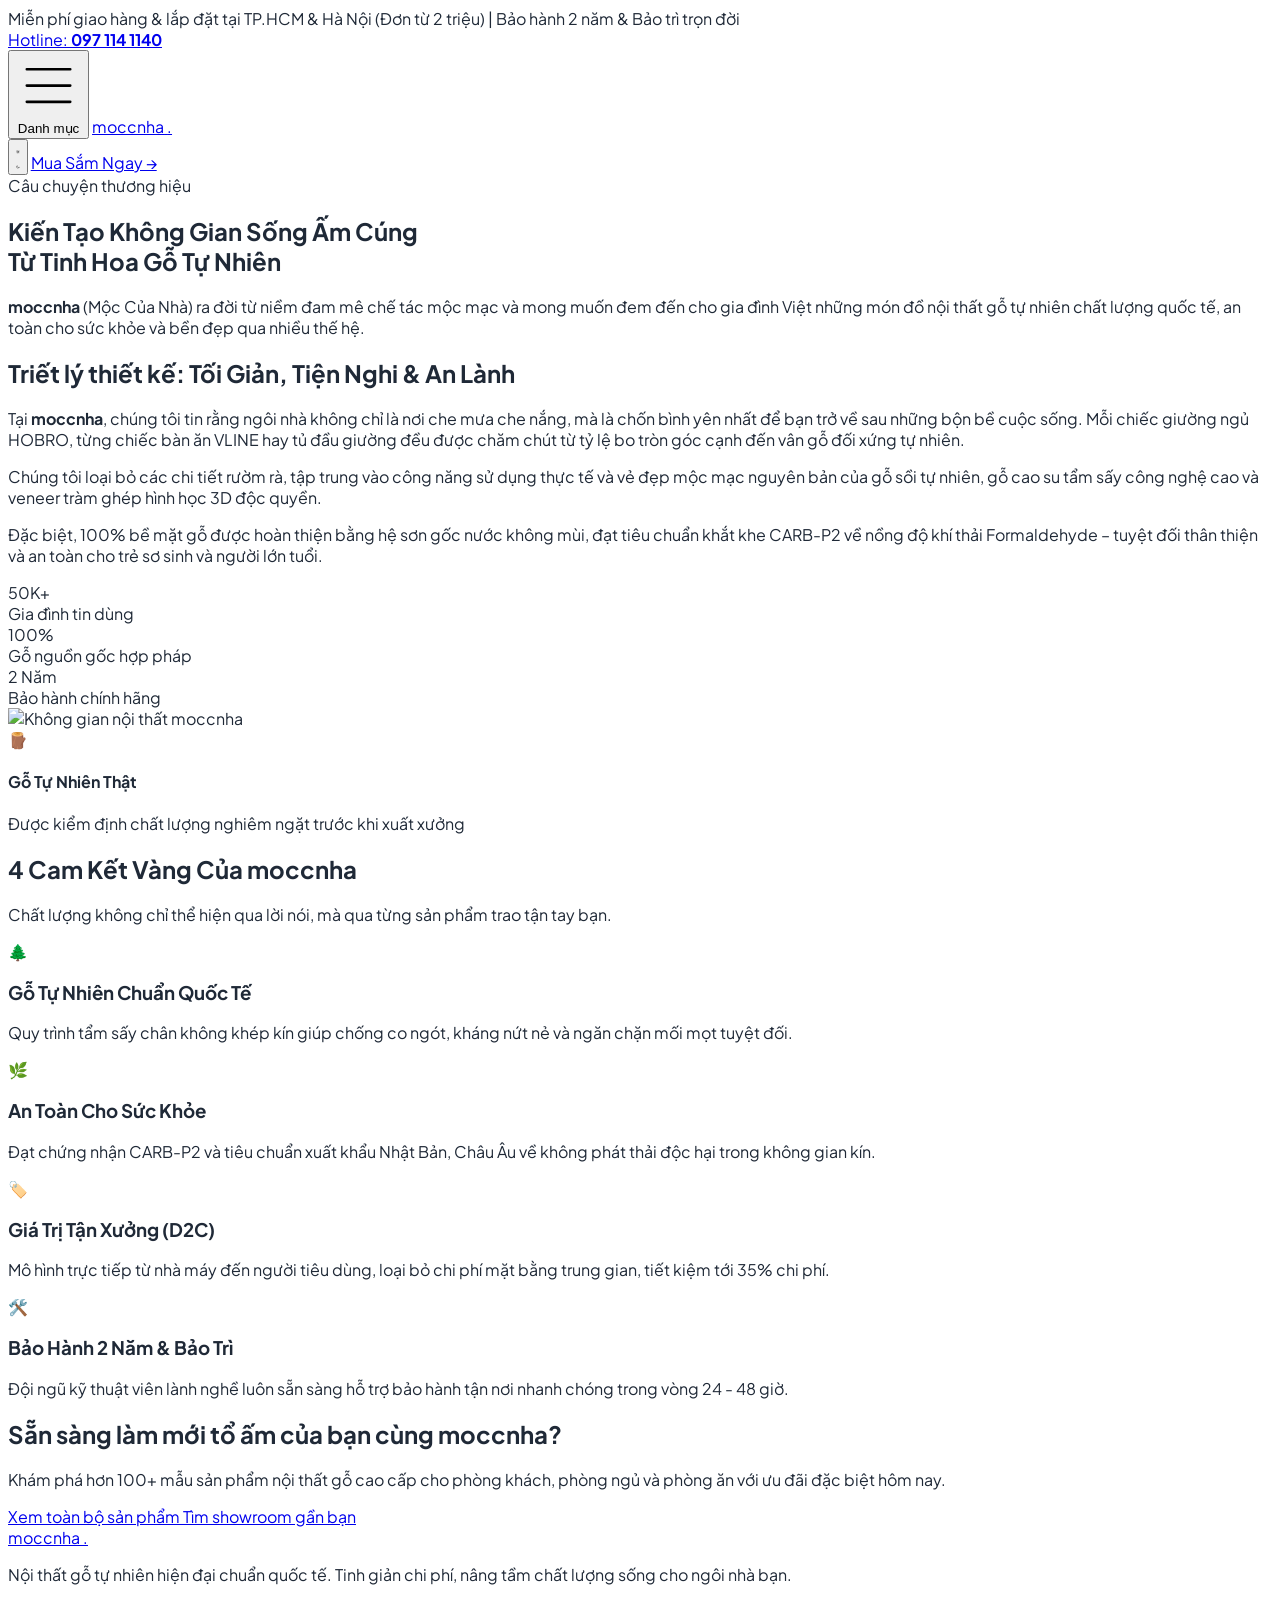
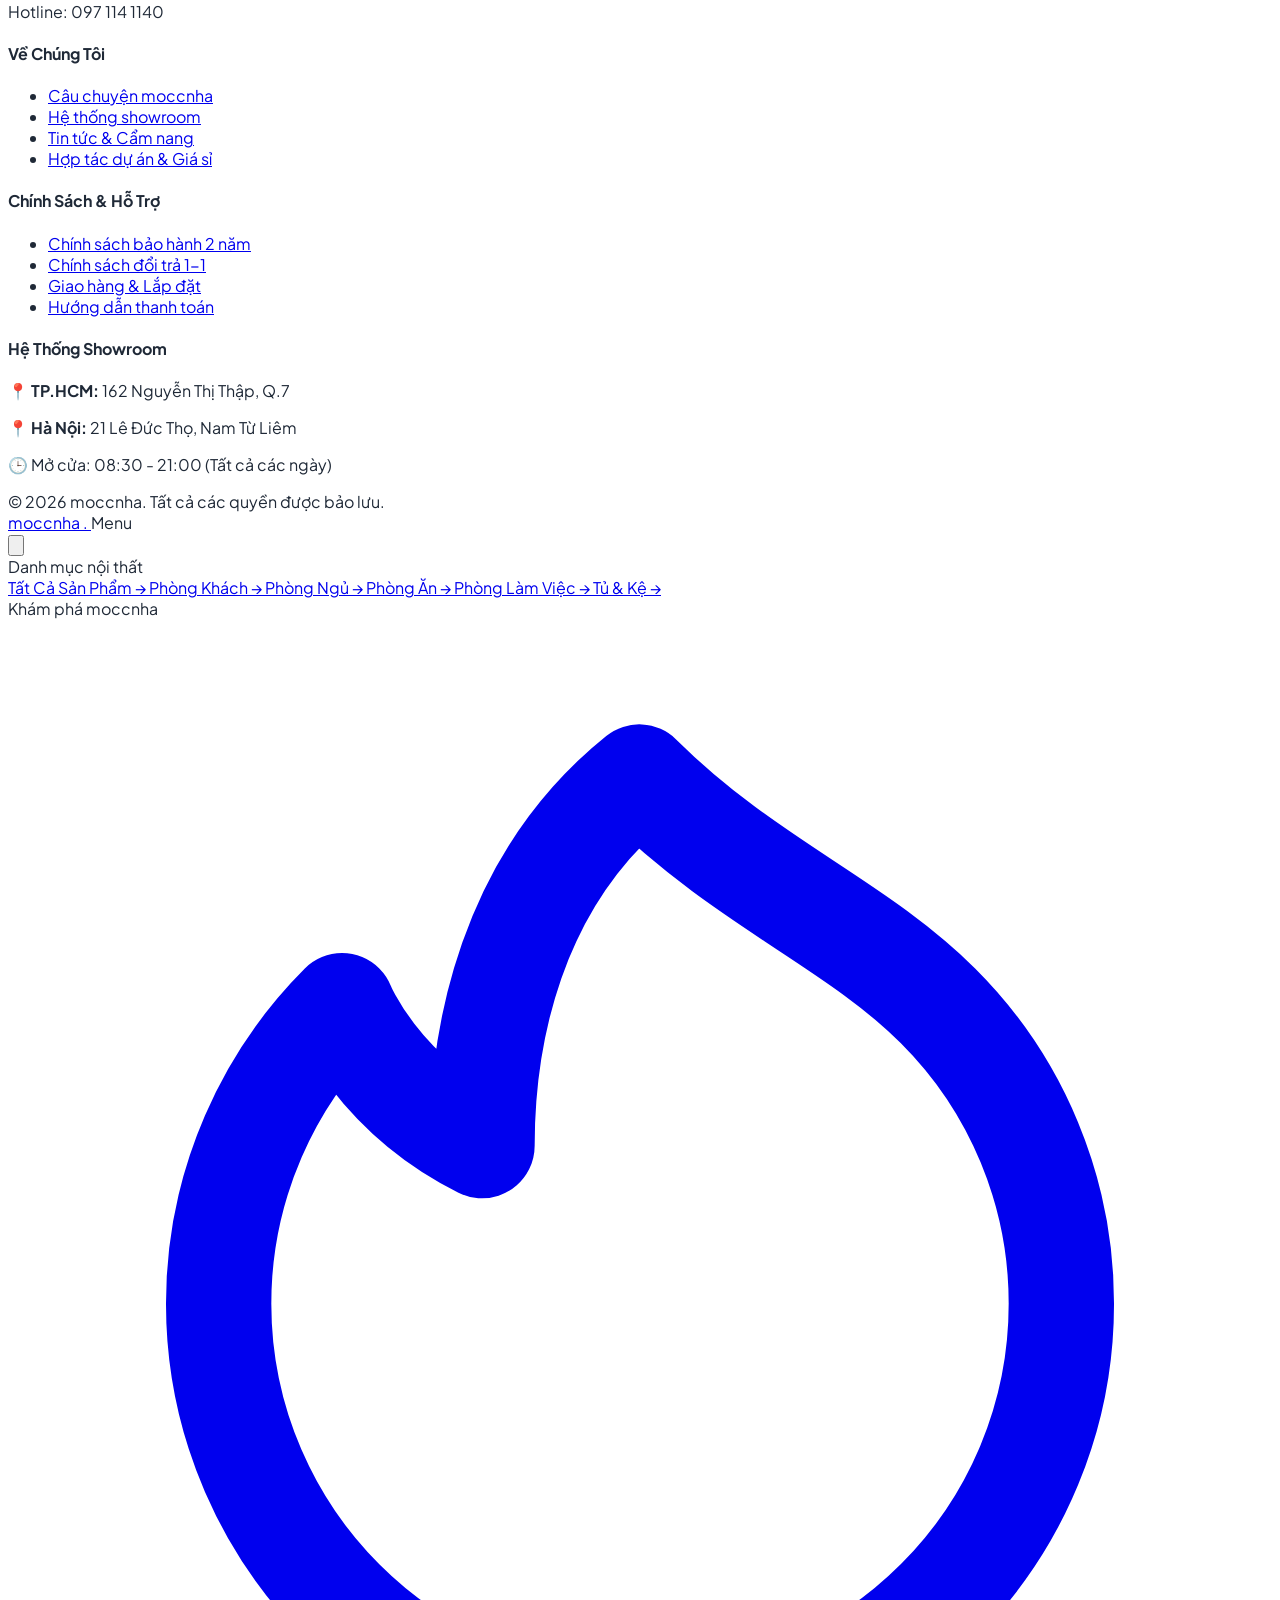
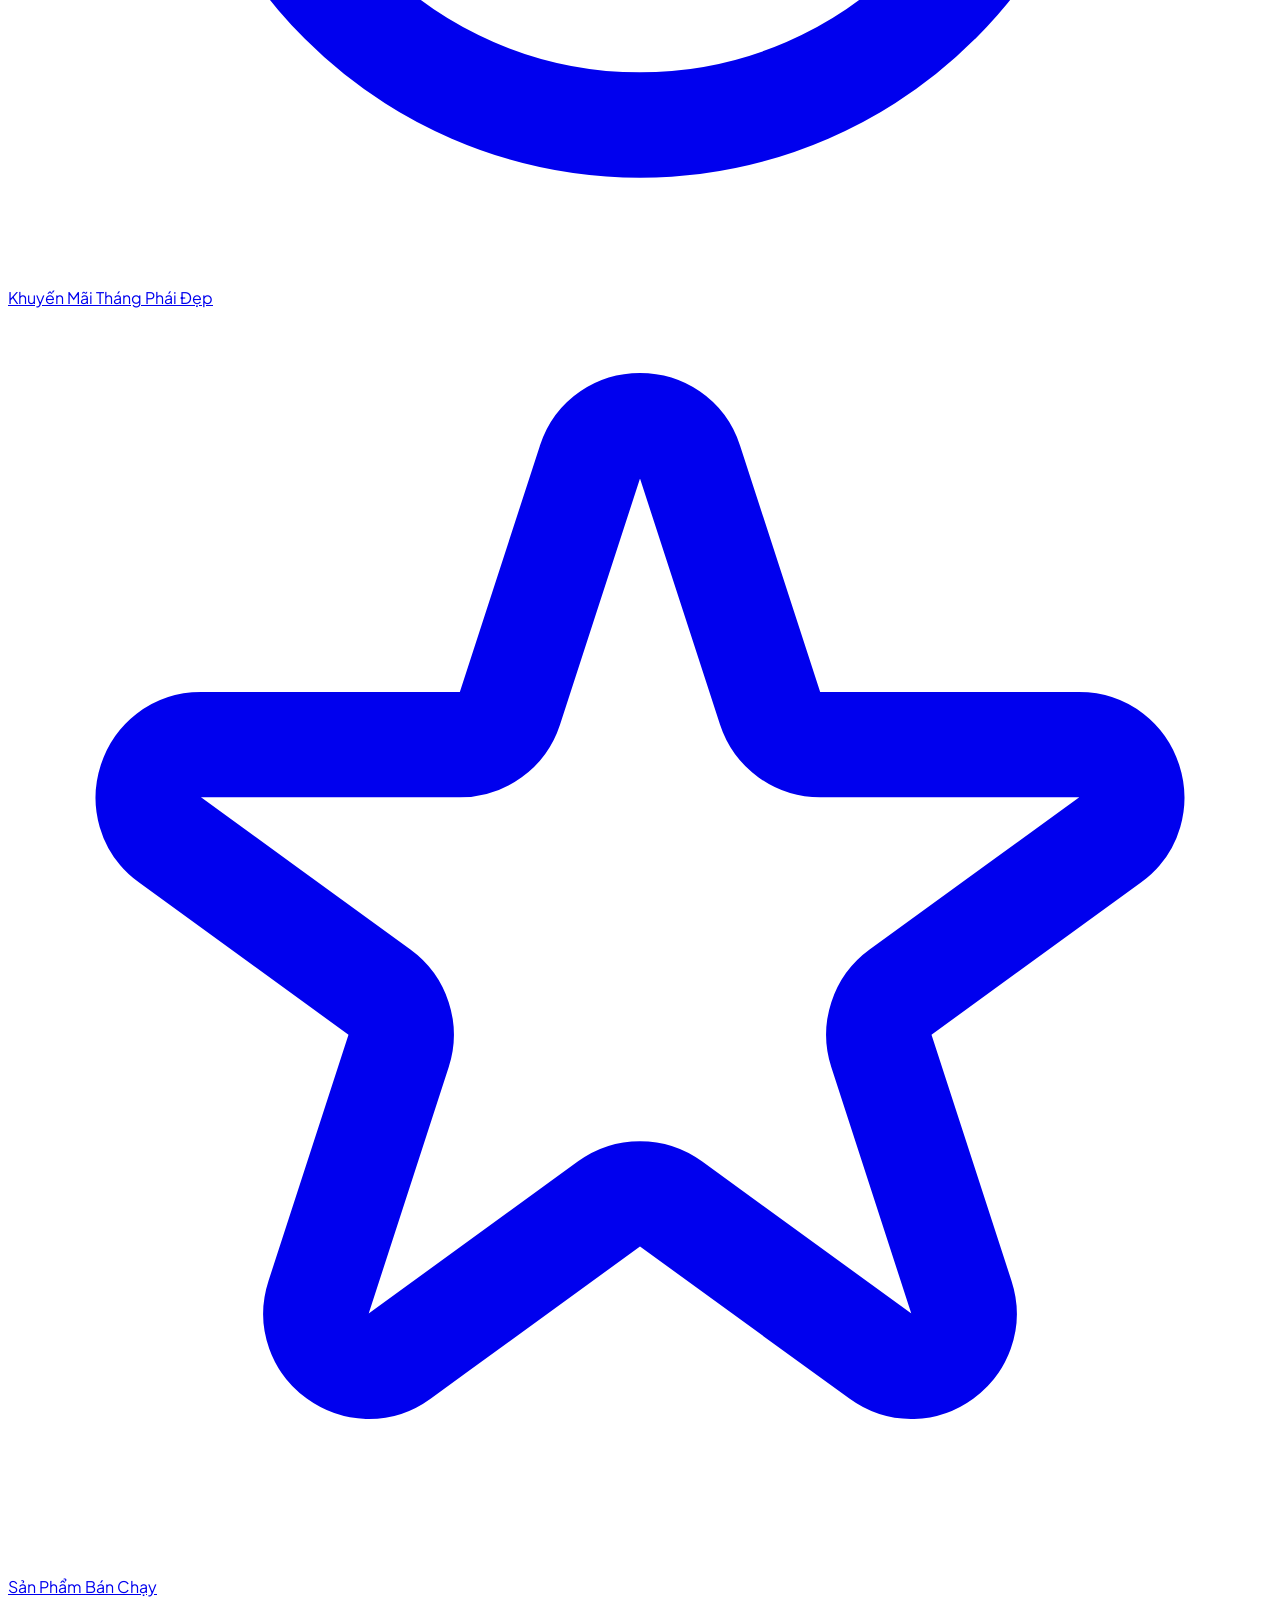
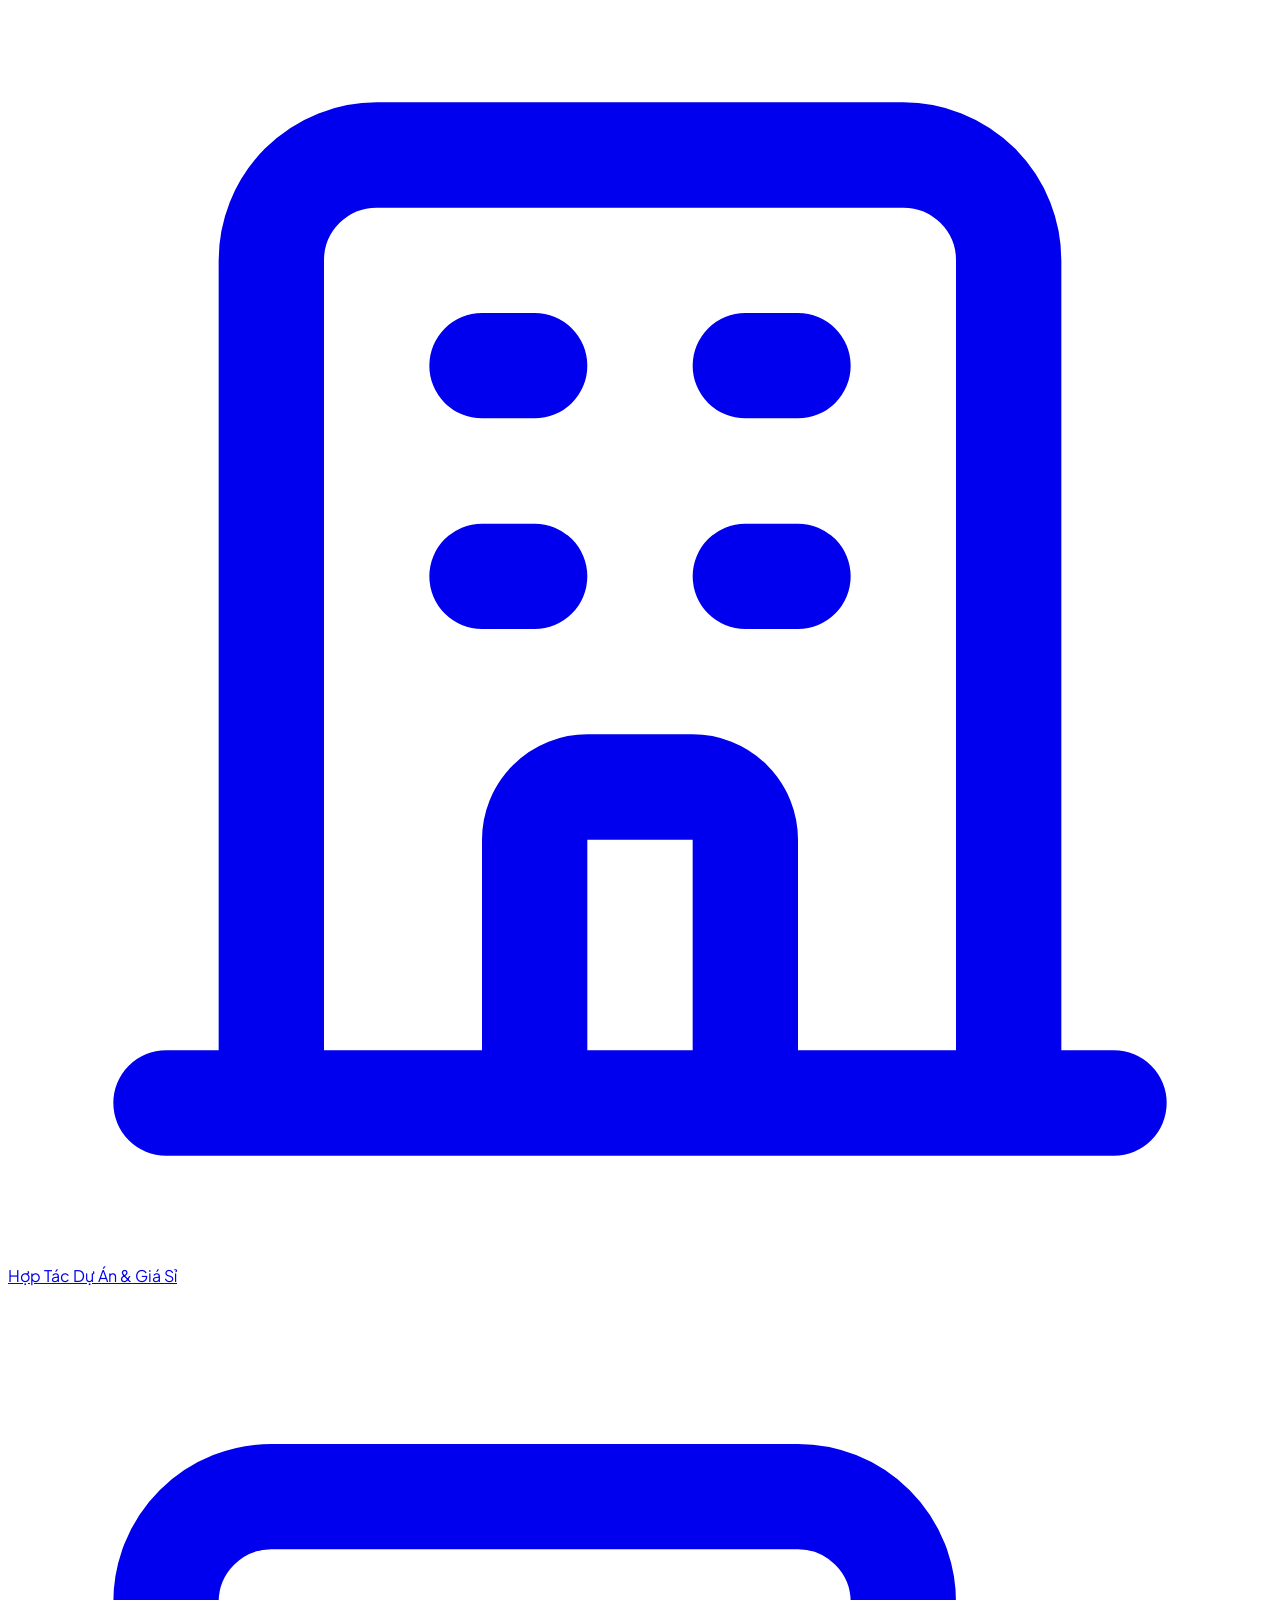
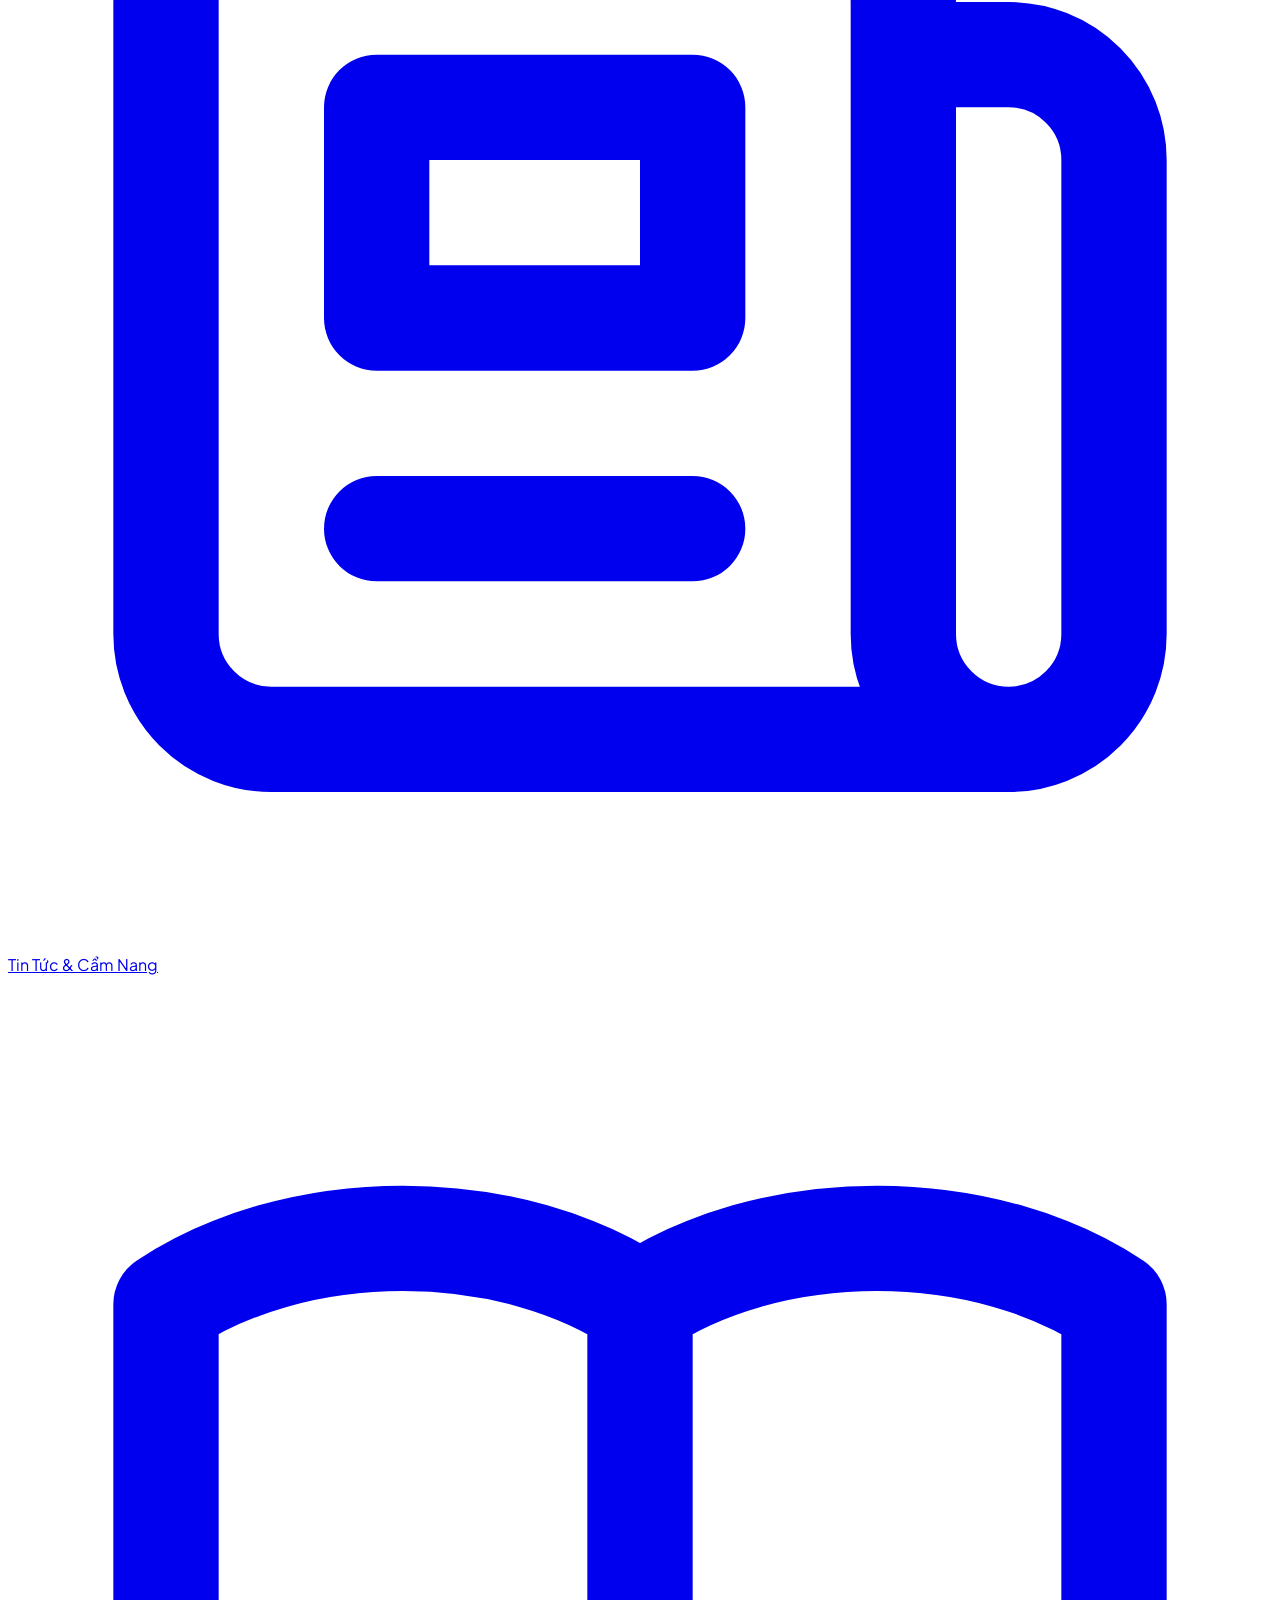
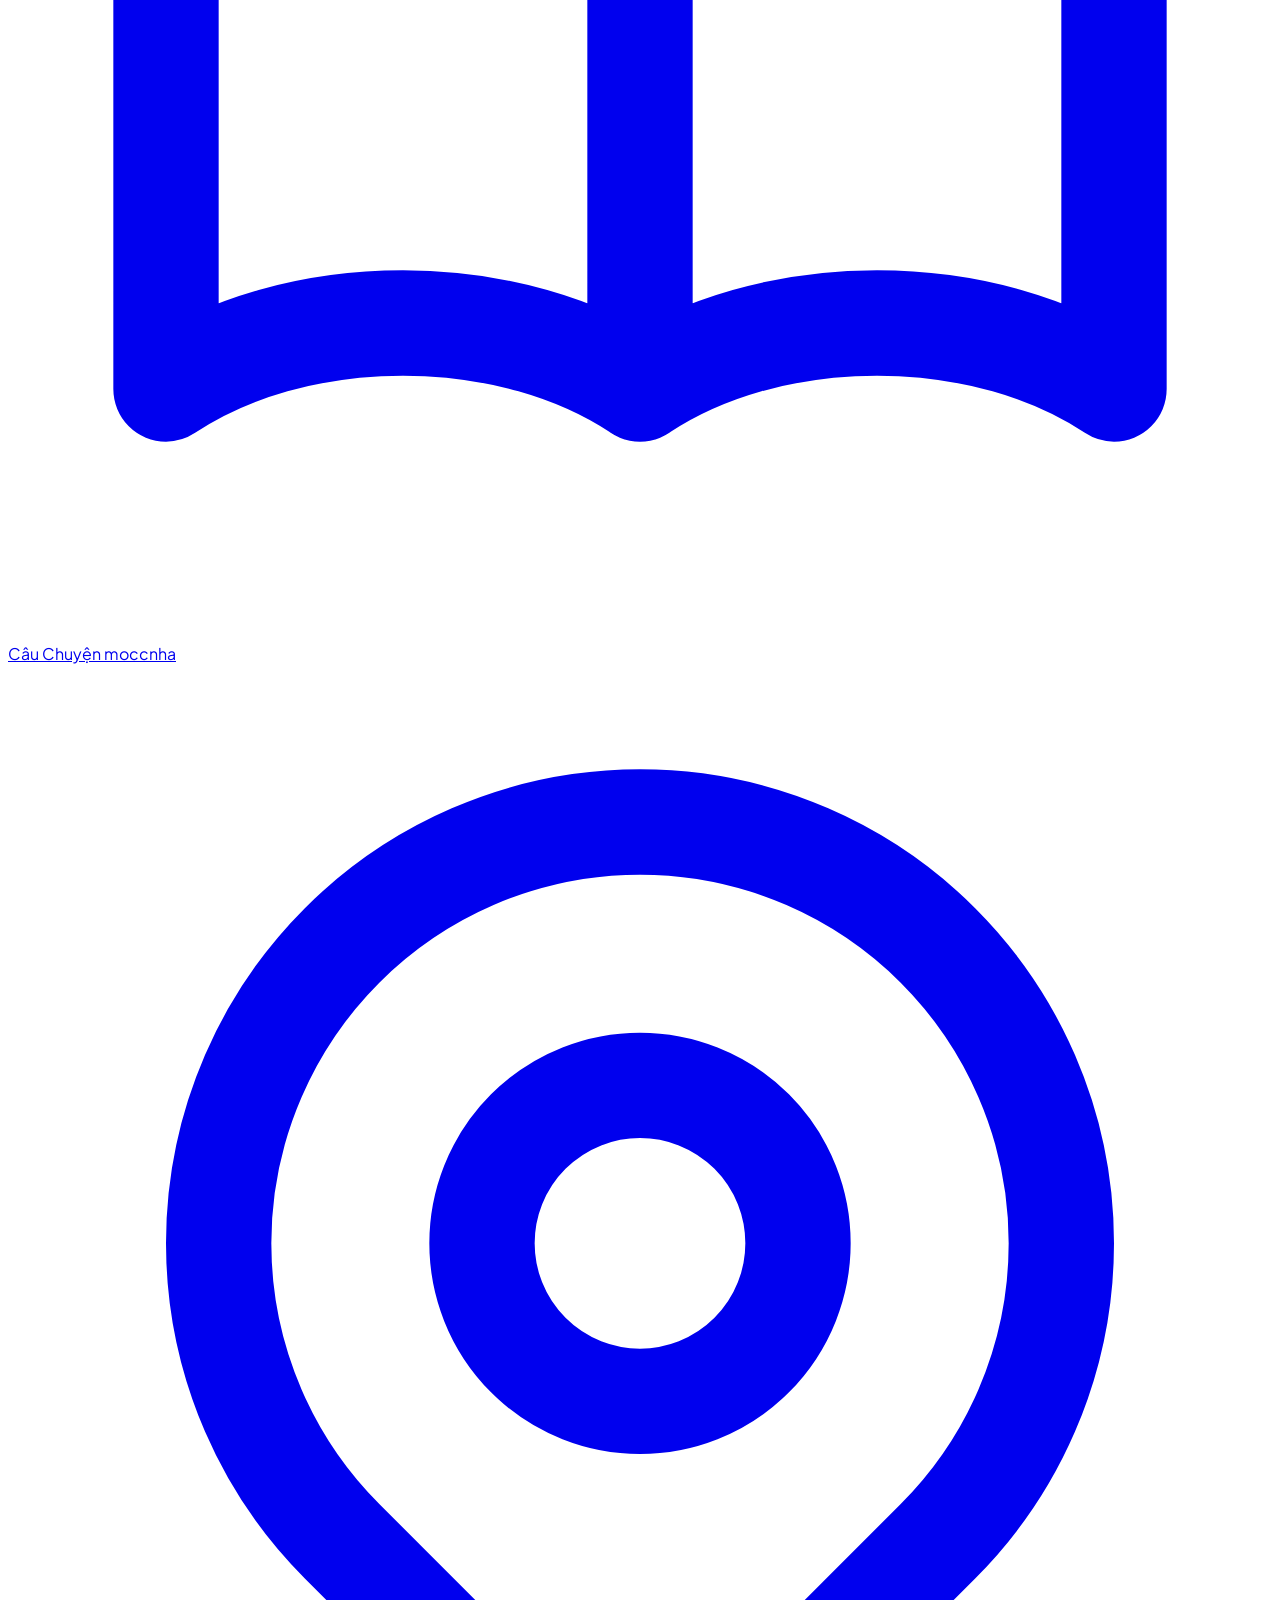
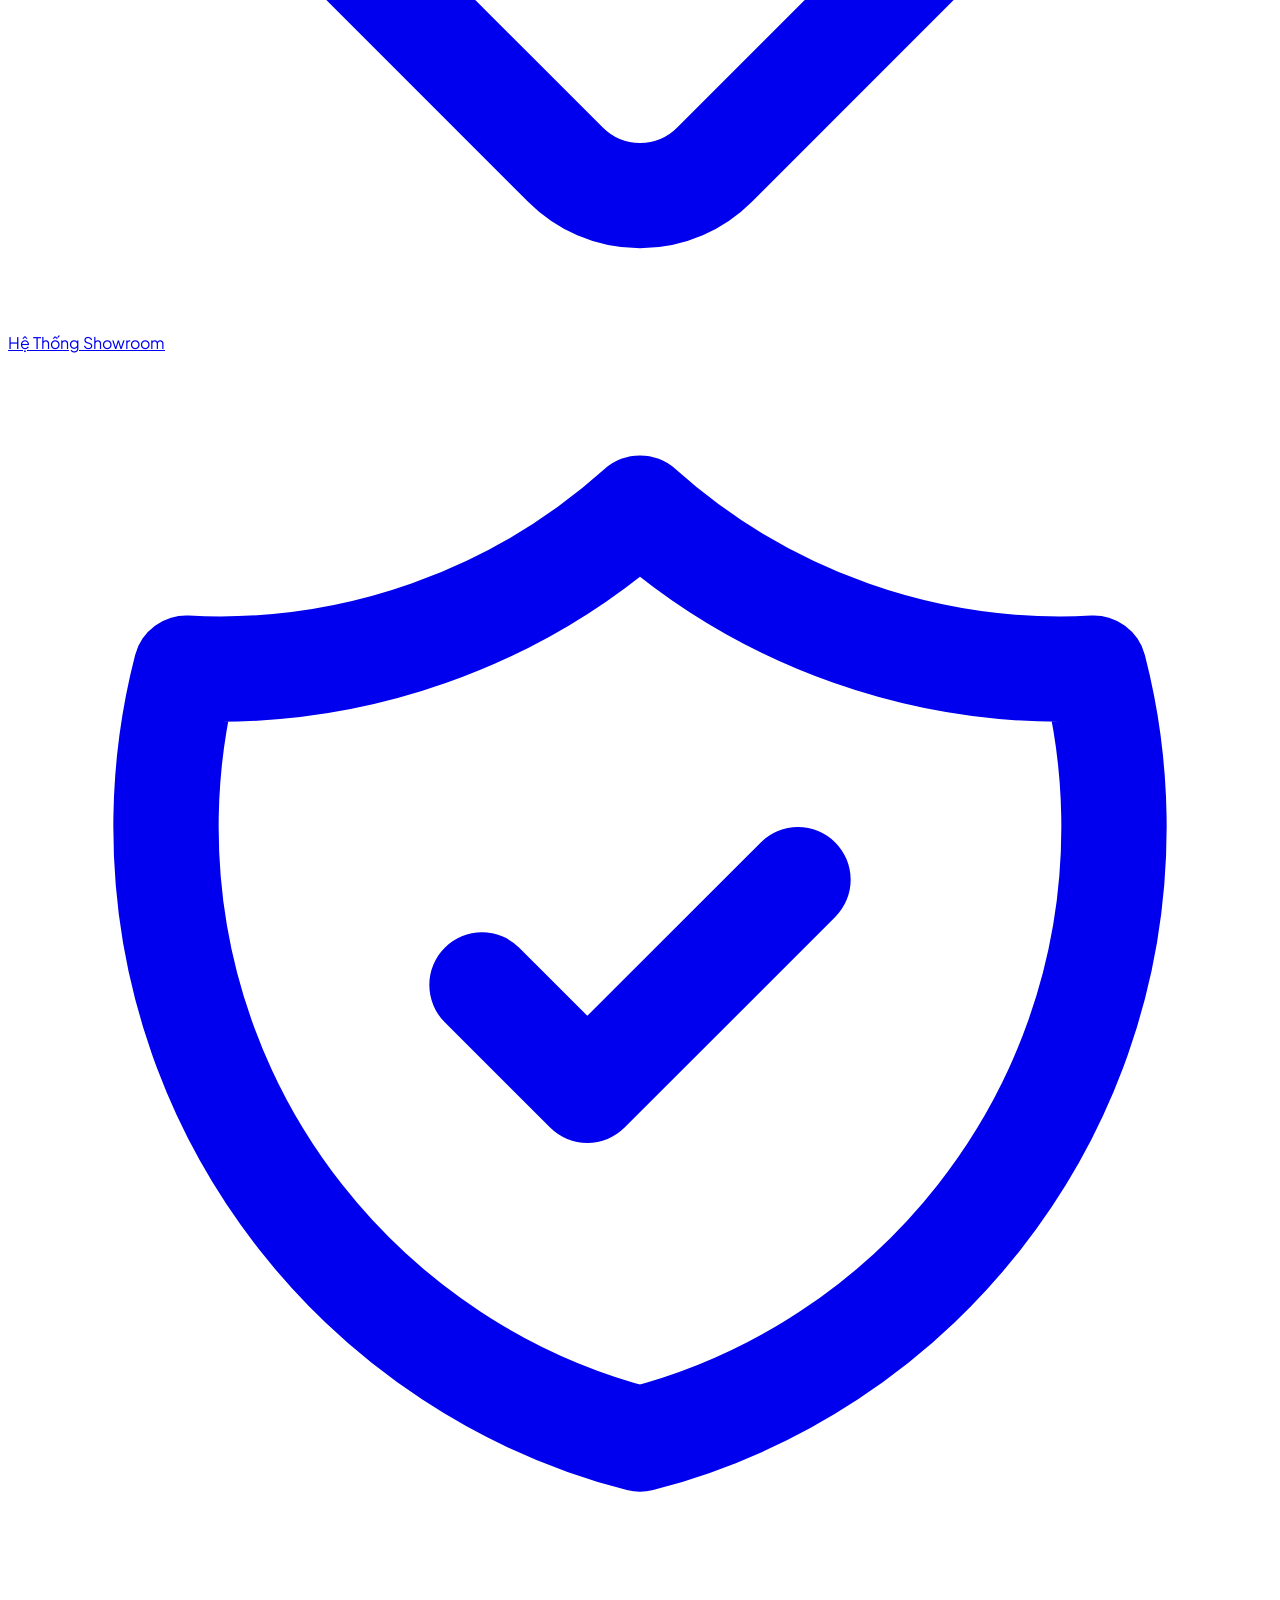
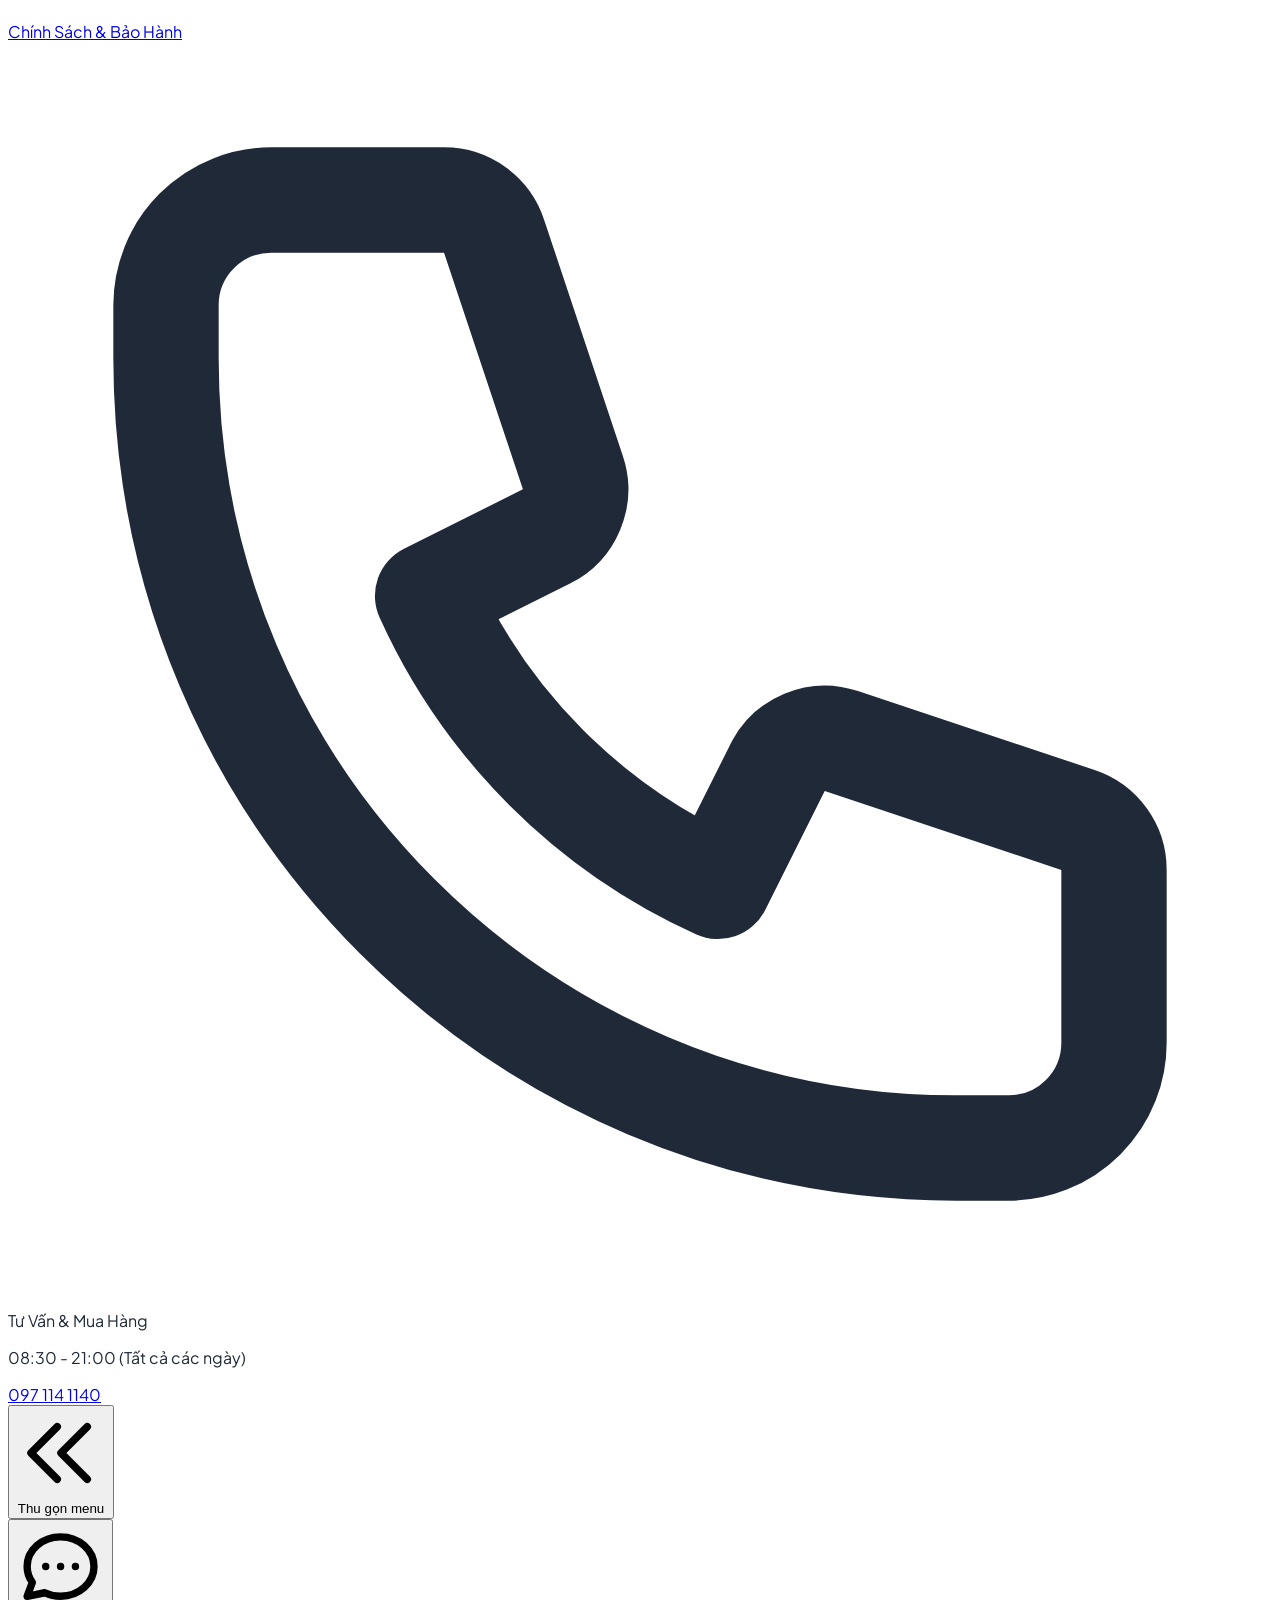
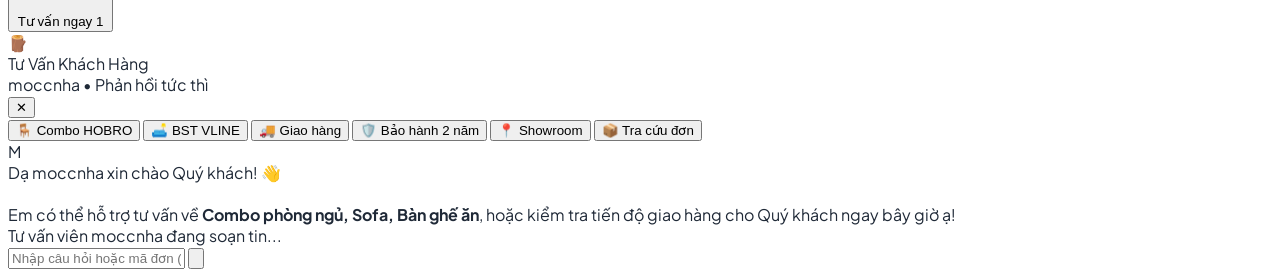
==== commit e73de0e2: "feat: add real-time customer consultation chatbox with database & admin portal" ====
--- a/templates/about.html
+++ b/templates/about.html
@@ -23,7 +23,7 @@
       }
     }
   </script>
-  <link rel="stylesheet" href="/static/css/style.css">
+  <link rel="stylesheet" href="/static/css/style.css?v=20261026">
   <link rel="icon" href="data:image/svg+xml,<svg xmlns='http://www.w3.org/2000/svg' viewBox='0 0 100 100'><text y='.9em' font-size='90'>🪵</text></svg>">
 </head>
 <body class="bg-white dark:bg-zinc-950 text-gray-800 dark:text-zinc-100 transition-colors duration-300">
@@ -288,7 +288,7 @@
     <div class="fixed inset-0 bg-black/60 backdrop-blur-sm transition-opacity" onclick="closeSideMenu()"></div>
 
     <div id="sideMenuPanel" class="fixed inset-y-0 left-0 max-w-full flex">
-      <div class="w-80 sm:w-88 bg-white dark:bg-zinc-900 text-gray-800 dark:text-zinc-100 shadow-2xl flex flex-col h-full transform -translate-x-full transition-transform duration-300 ease-in-out border-r border-gray-200 dark:border-zinc-800">
+      <div id="sideMenuContent" class="w-80 sm:w-88 bg-white dark:bg-zinc-900 text-gray-800 dark:text-zinc-100 shadow-2xl flex flex-col h-full transform -translate-x-full transition-transform duration-300 ease-in-out border-r border-gray-200 dark:border-zinc-800">
         
         <!-- Drawer Header -->
         <div class="p-4 border-b border-gray-100 dark:border-zinc-800 flex items-center justify-between bg-gray-50/70 dark:bg-zinc-800/50">
@@ -425,27 +425,36 @@
     // Side Menu Drawer logic (Thu / Mở)
     function openSideMenu() {
       const drawer = document.getElementById('sideMenuDrawer');
-      const panel = document.getElementById('sideMenuPanel');
-      if (drawer && panel) {
+      const content = document.getElementById('sideMenuContent') || document.querySelector('#sideMenuPanel > div');
+      if (drawer) {
         drawer.classList.remove('hidden');
         document.body.classList.add('overflow-hidden');
         setTimeout(() => {
           drawer.classList.remove('opacity-0');
-          panel.firstElementChild?.classList.remove('-translate-x-full');
+          if (content) content.classList.remove('-translate-x-full');
         }, 10);
       }
     }
 
     function closeSideMenu() {
       const drawer = document.getElementById('sideMenuDrawer');
-      const panel = document.getElementById('sideMenuPanel');
-      if (drawer && panel) {
-        panel.firstElementChild?.classList.add('-translate-x-full');
+      const content = document.getElementById('sideMenuContent') || document.querySelector('#sideMenuPanel > div');
+      if (drawer) {
+        if (content) content.classList.add('-translate-x-full');
         drawer.classList.add('opacity-0');
         document.body.classList.remove('overflow-hidden');
         setTimeout(() => {
           drawer.classList.add('hidden');
         }, 300);
+      }
+    }
+
+    function toggleSideMenu() {
+      const drawer = document.getElementById('sideMenuDrawer');
+      if (drawer && !drawer.classList.contains('hidden') && !drawer.classList.contains('opacity-0')) {
+        closeSideMenu();
+      } else {
+        openSideMenu();
       }
     }
 
@@ -482,5 +491,6 @@
       }
     }
   </script>
+  <script src="/static/js/chat.js?v=1"></script>
 </body>
 </html>
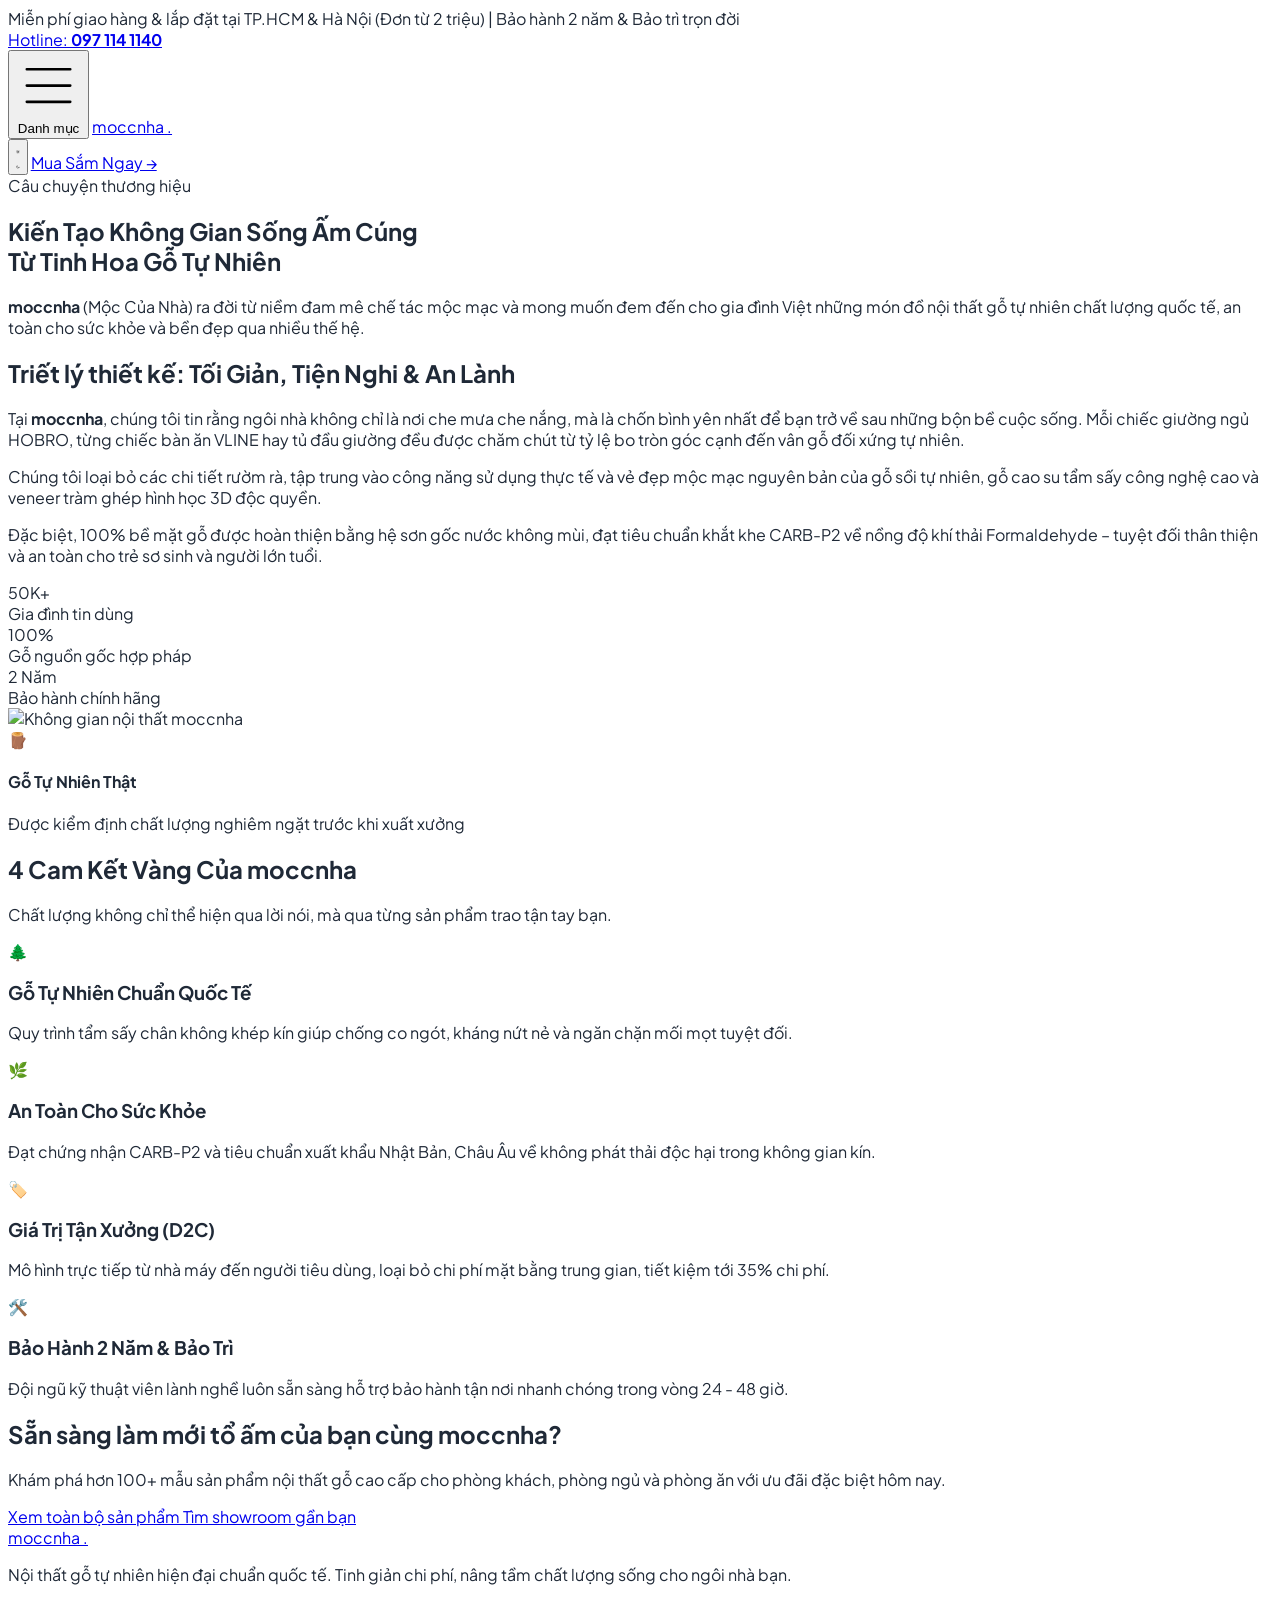
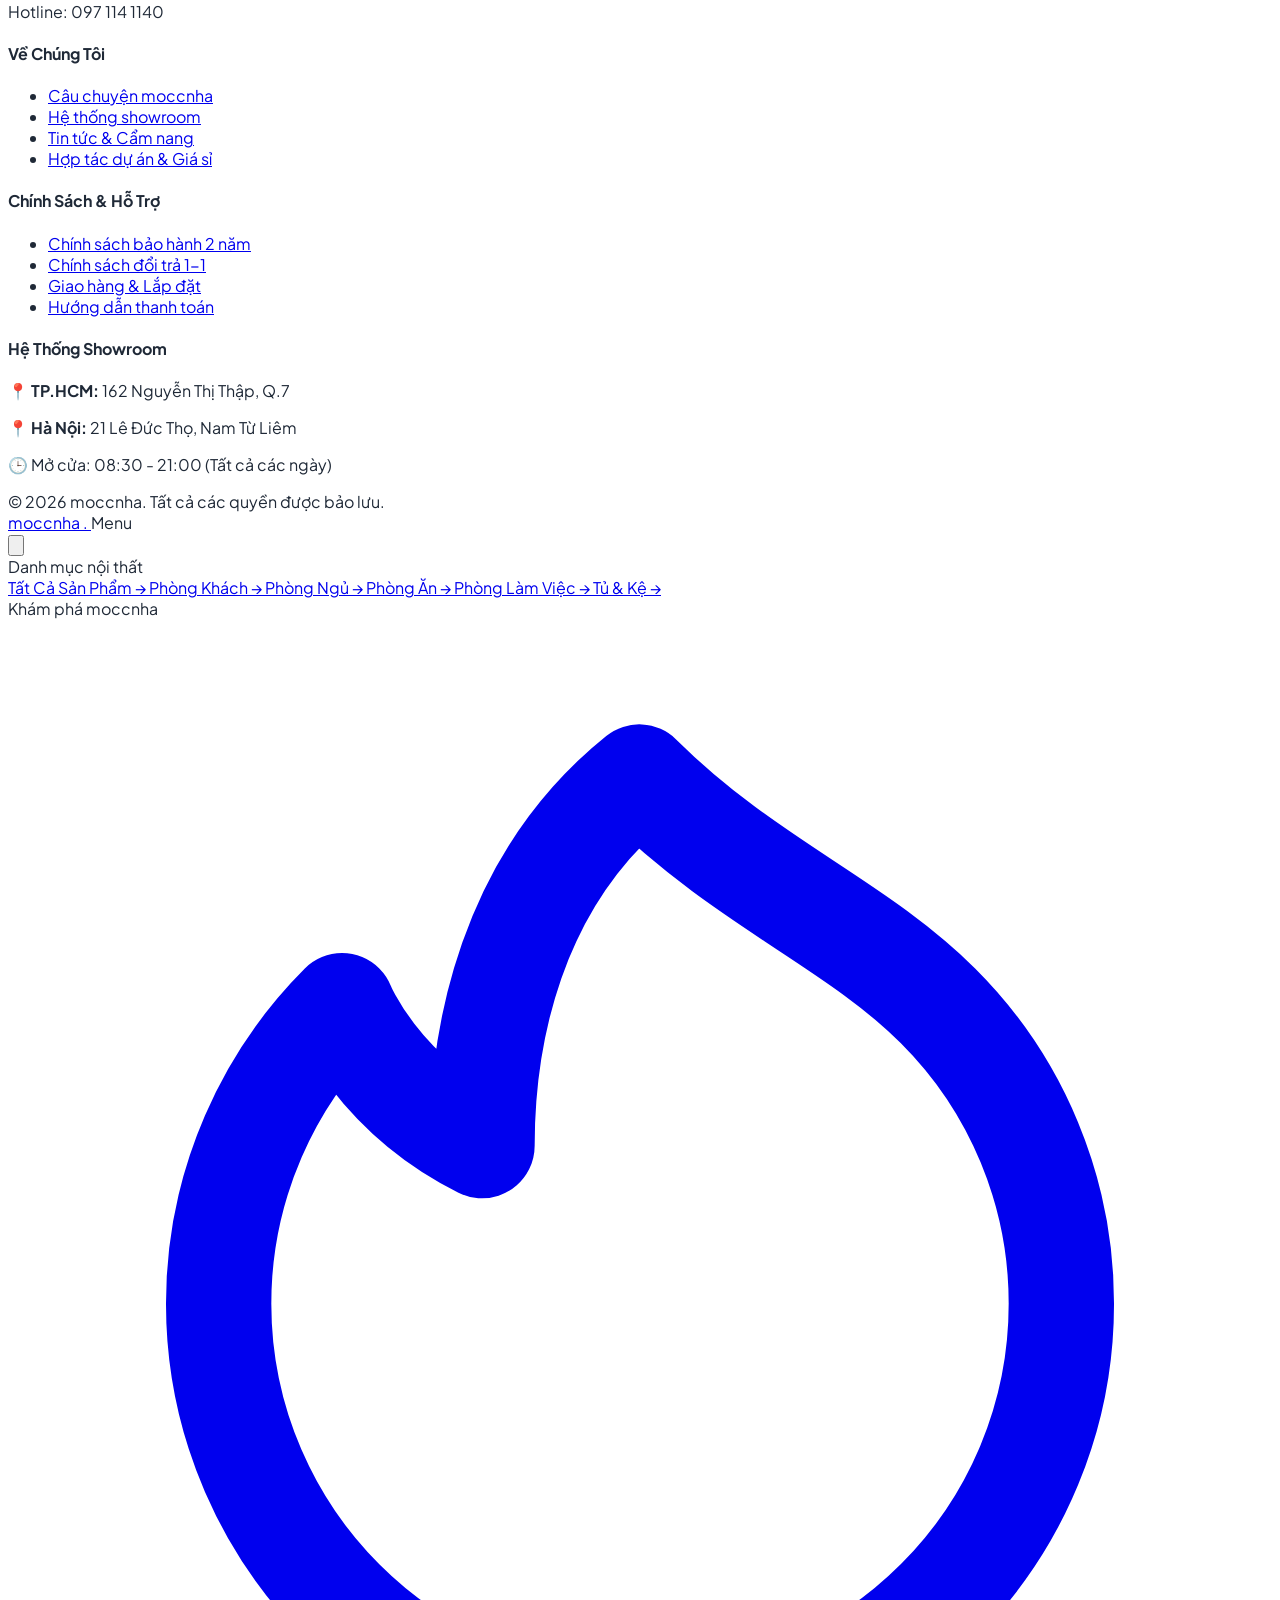
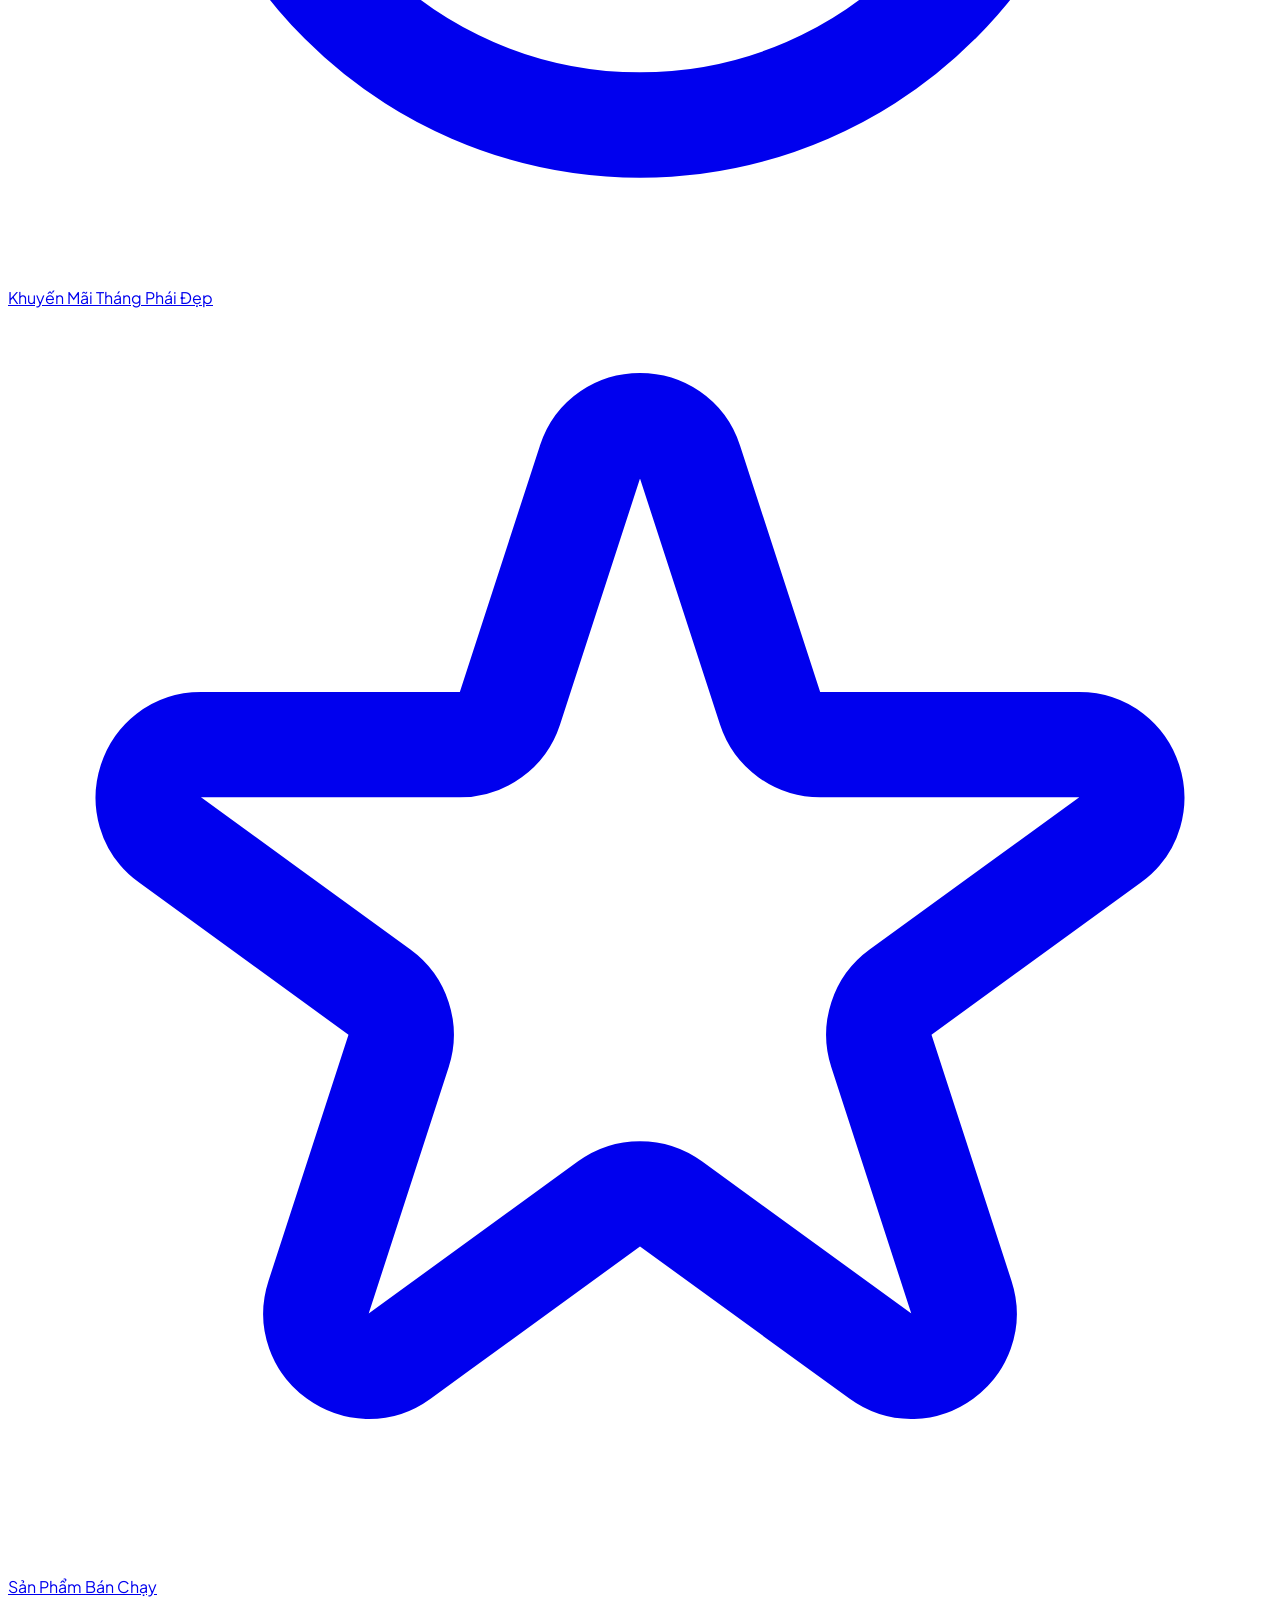
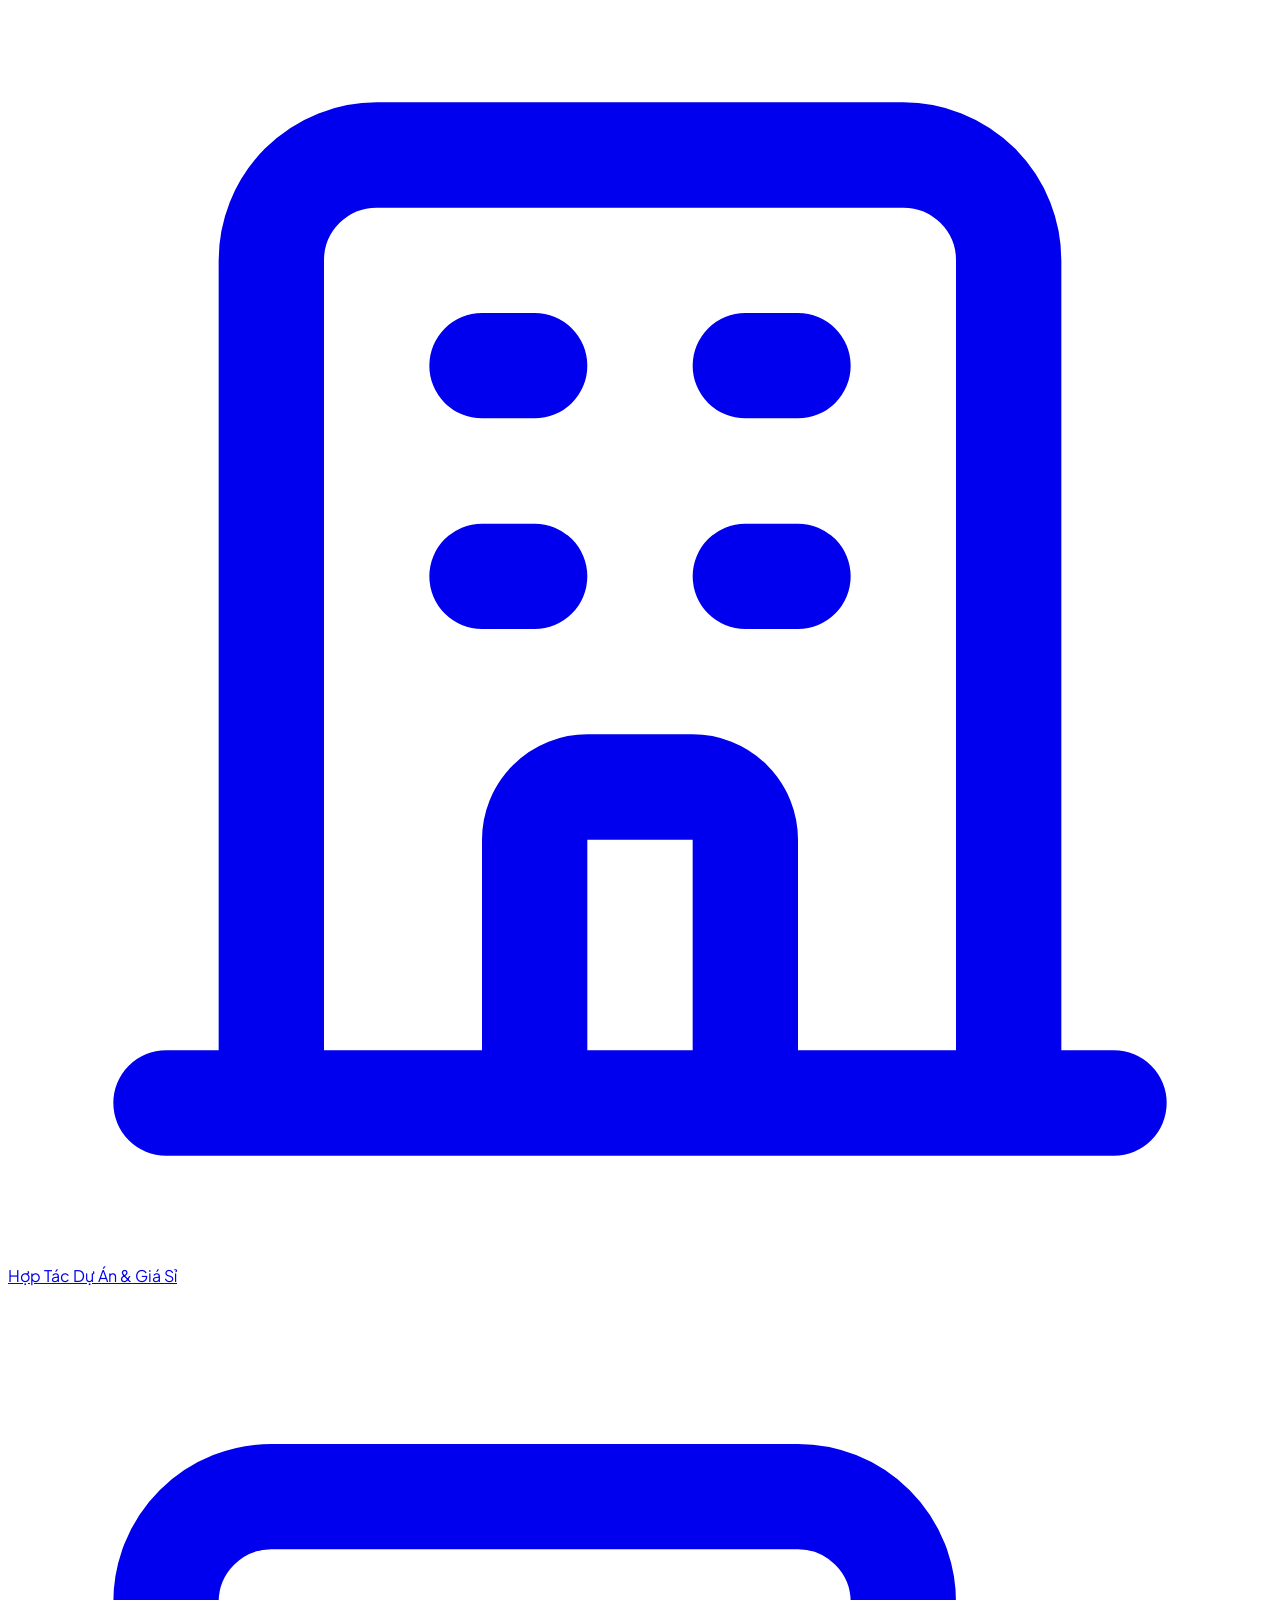
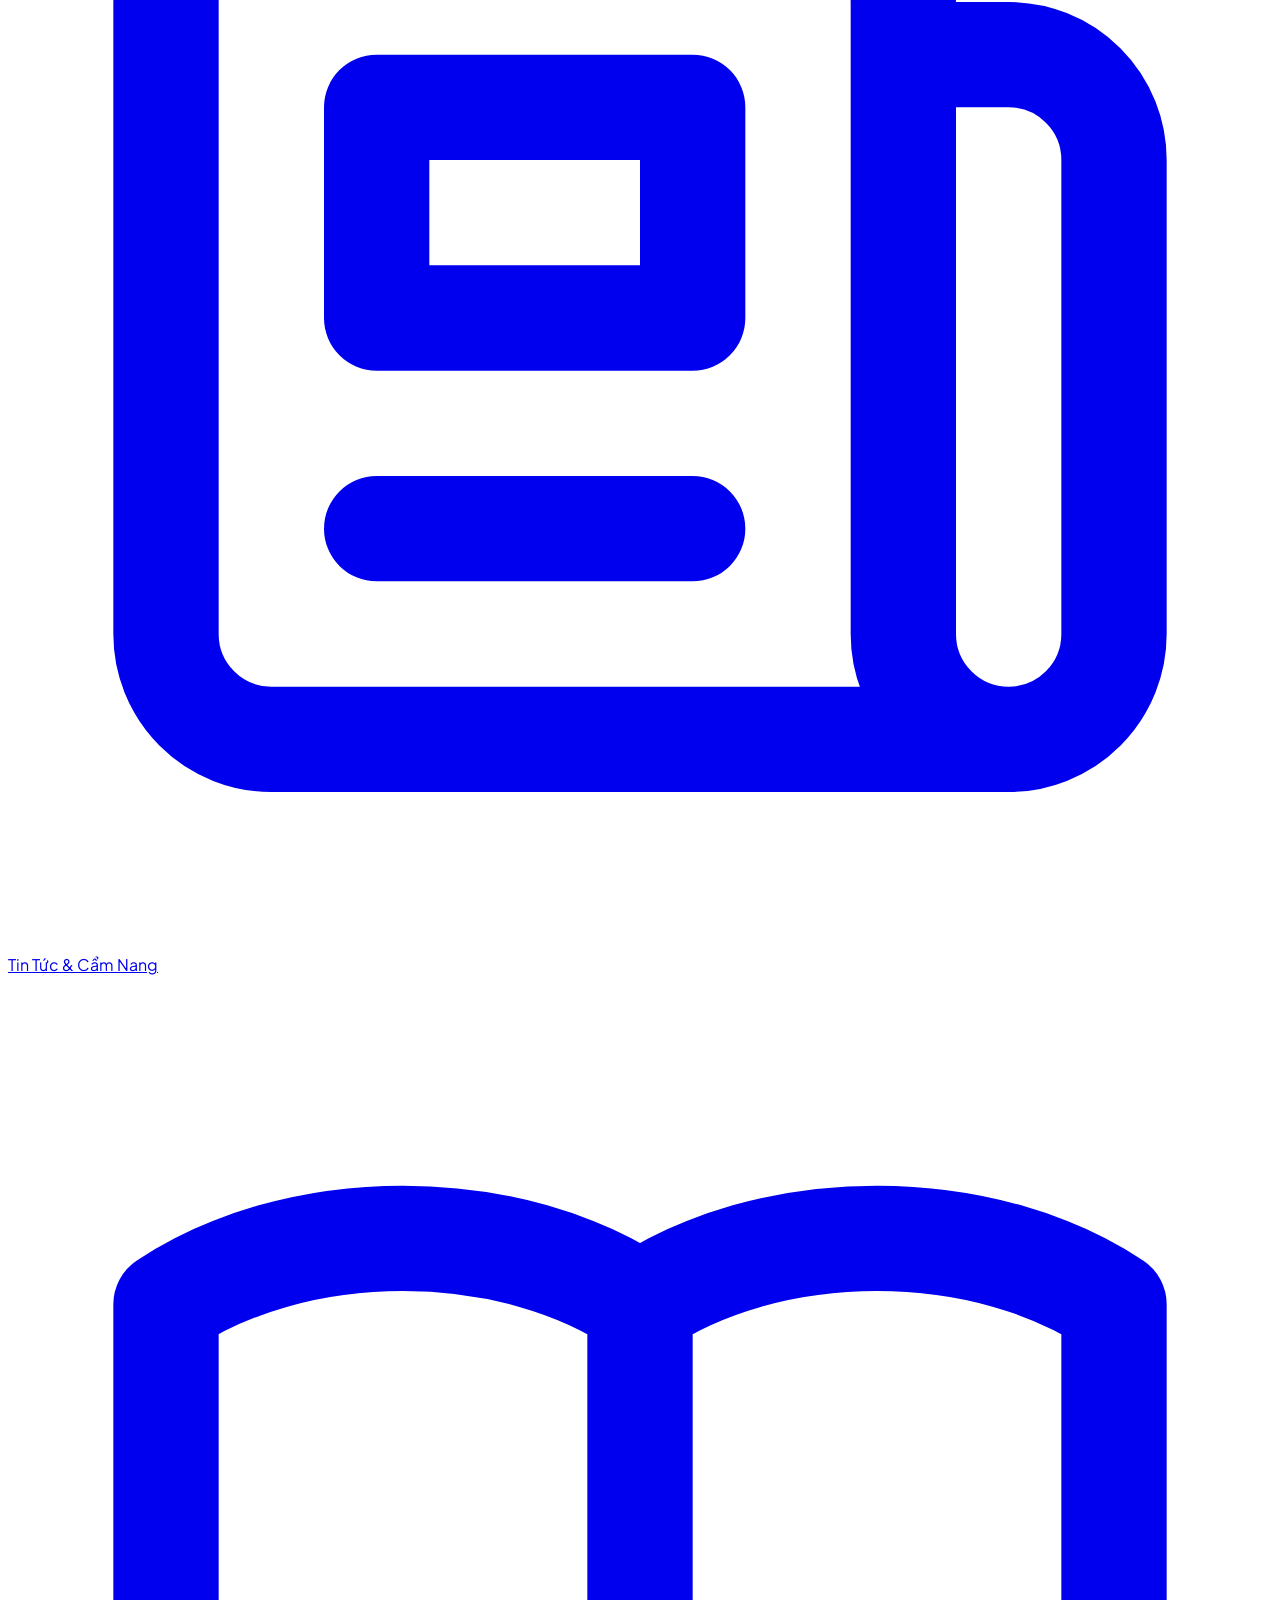
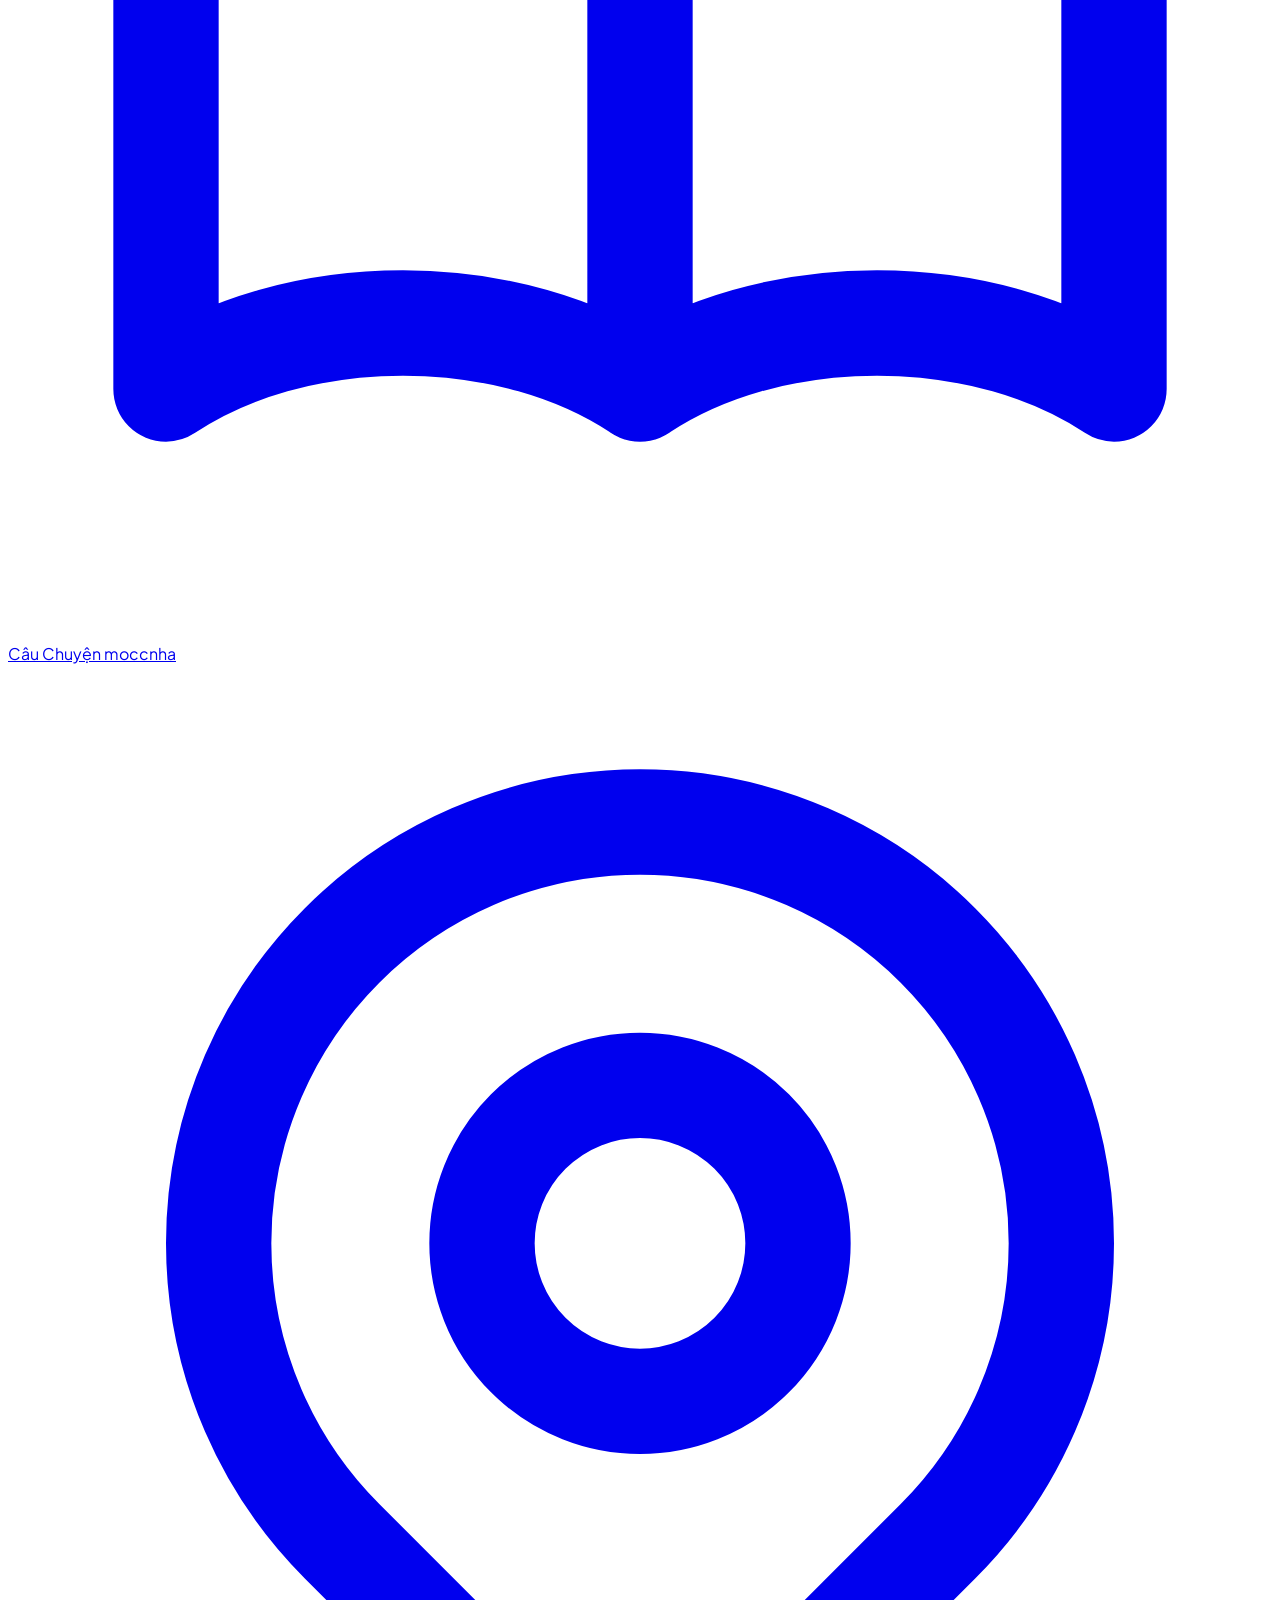
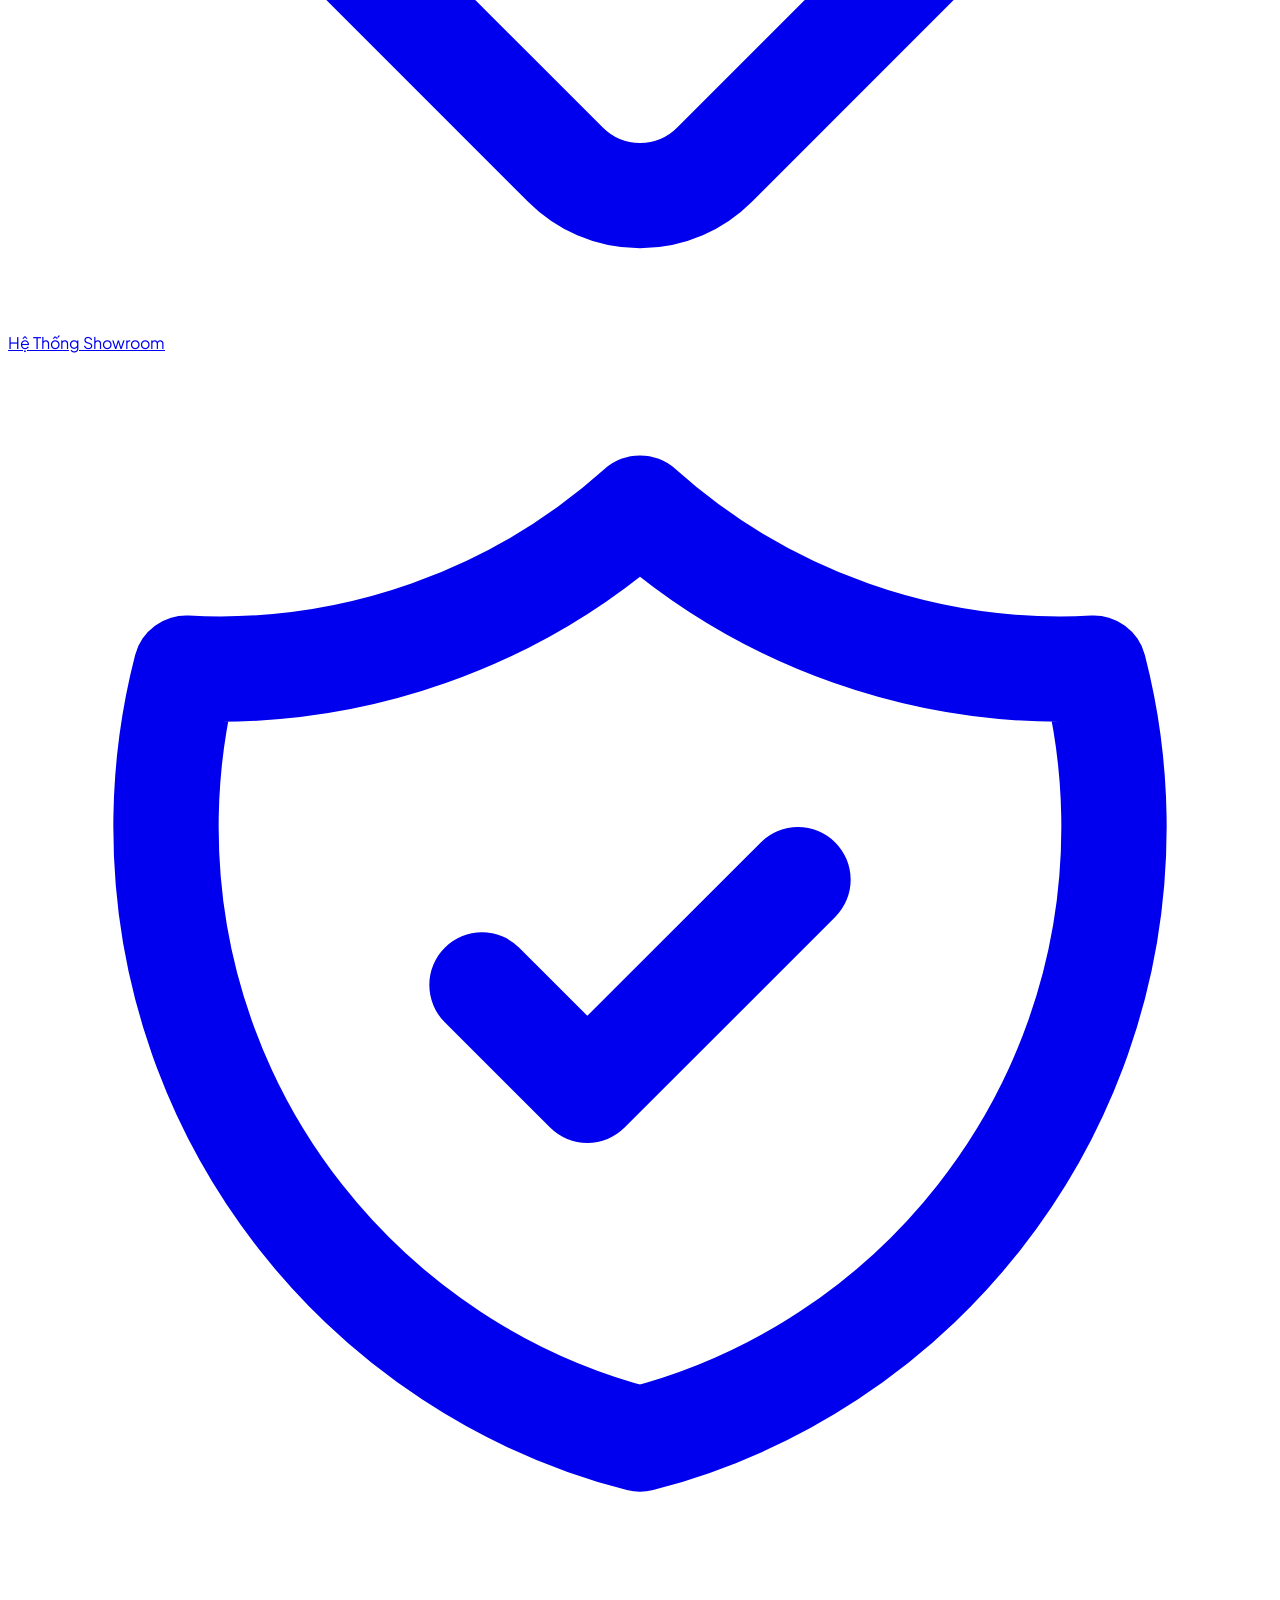
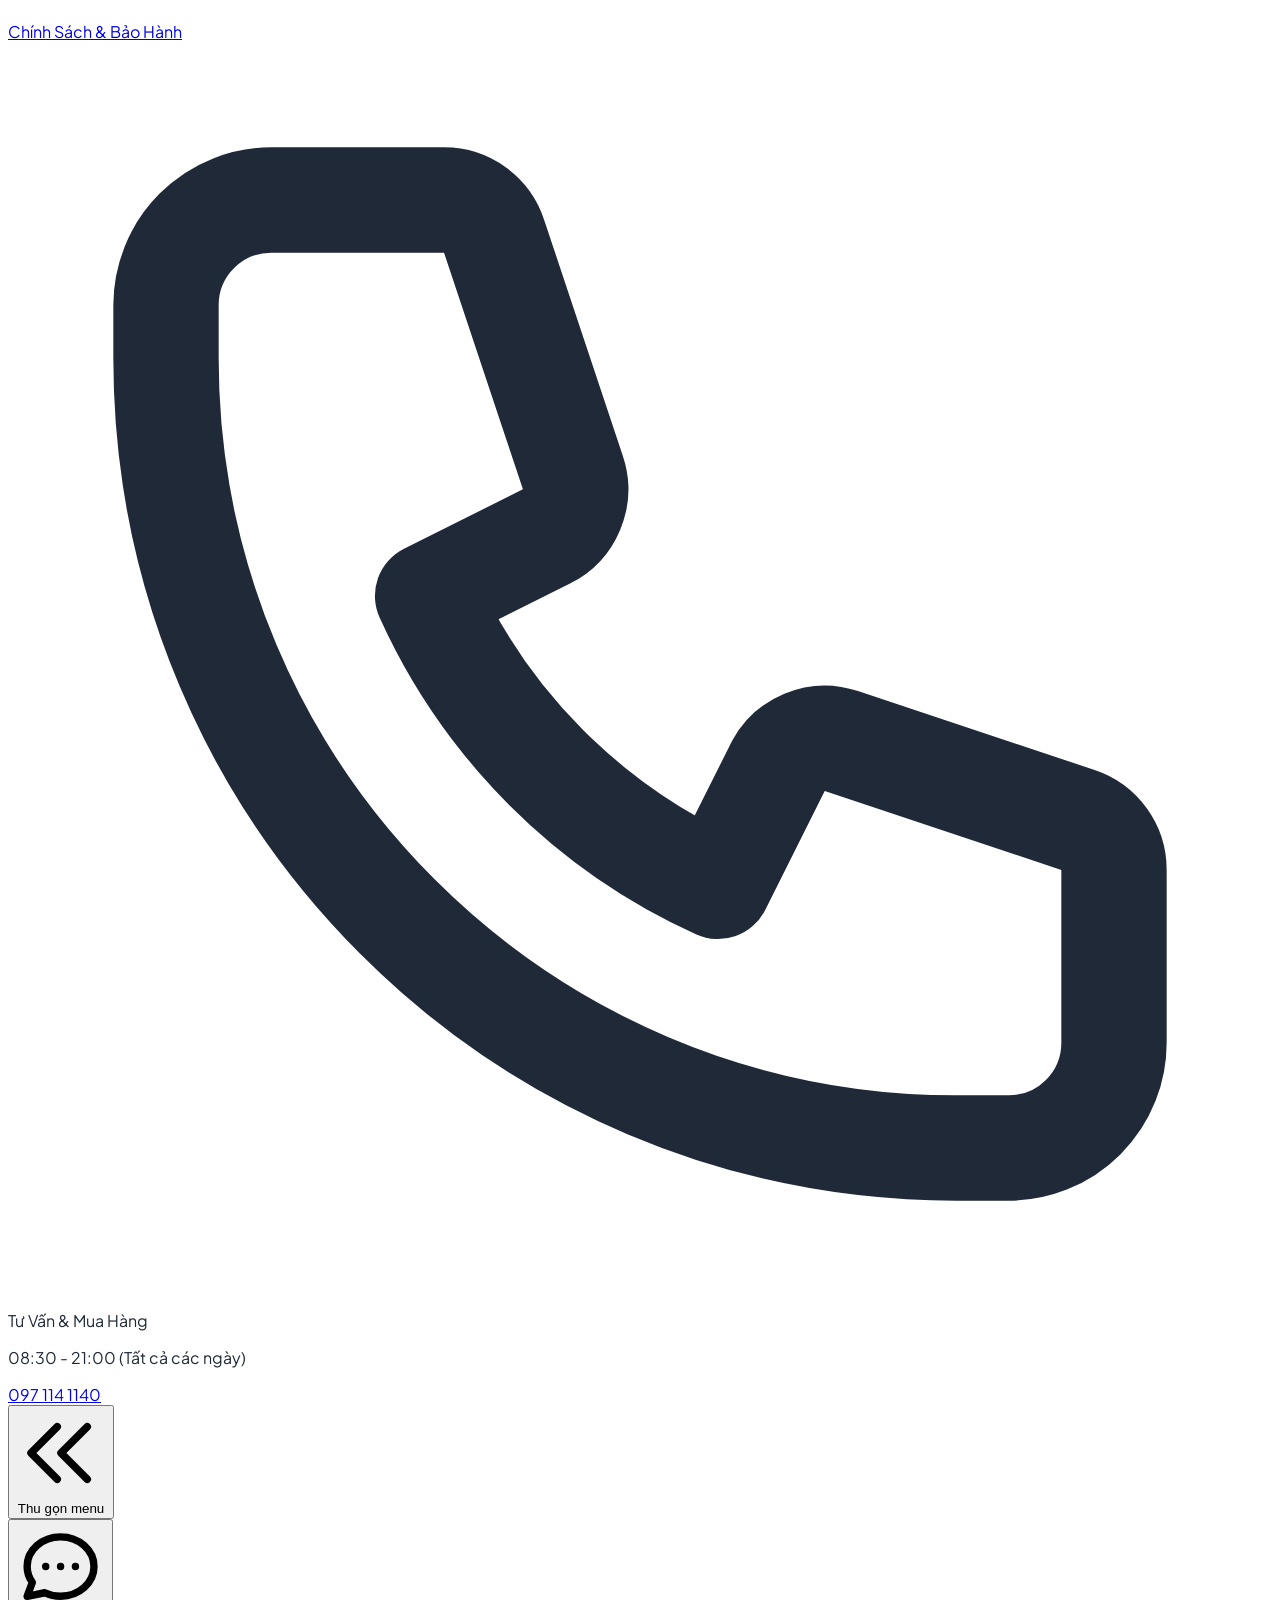
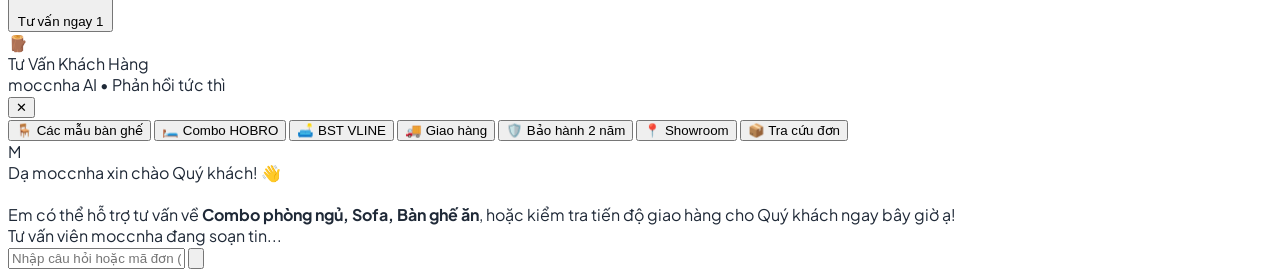
==== commit a5545042: "feat: integrate Google Gemini AI for smart customer consultation with catalog grounding" ====
--- a/templates/about.html
+++ b/templates/about.html
@@ -491,6 +491,6 @@
       }
     }
   </script>
-  <script src="/static/js/chat.js?v=1"></script>
+  <script src="/static/js/chat.js?v=2"></script>
 </body>
 </html>
